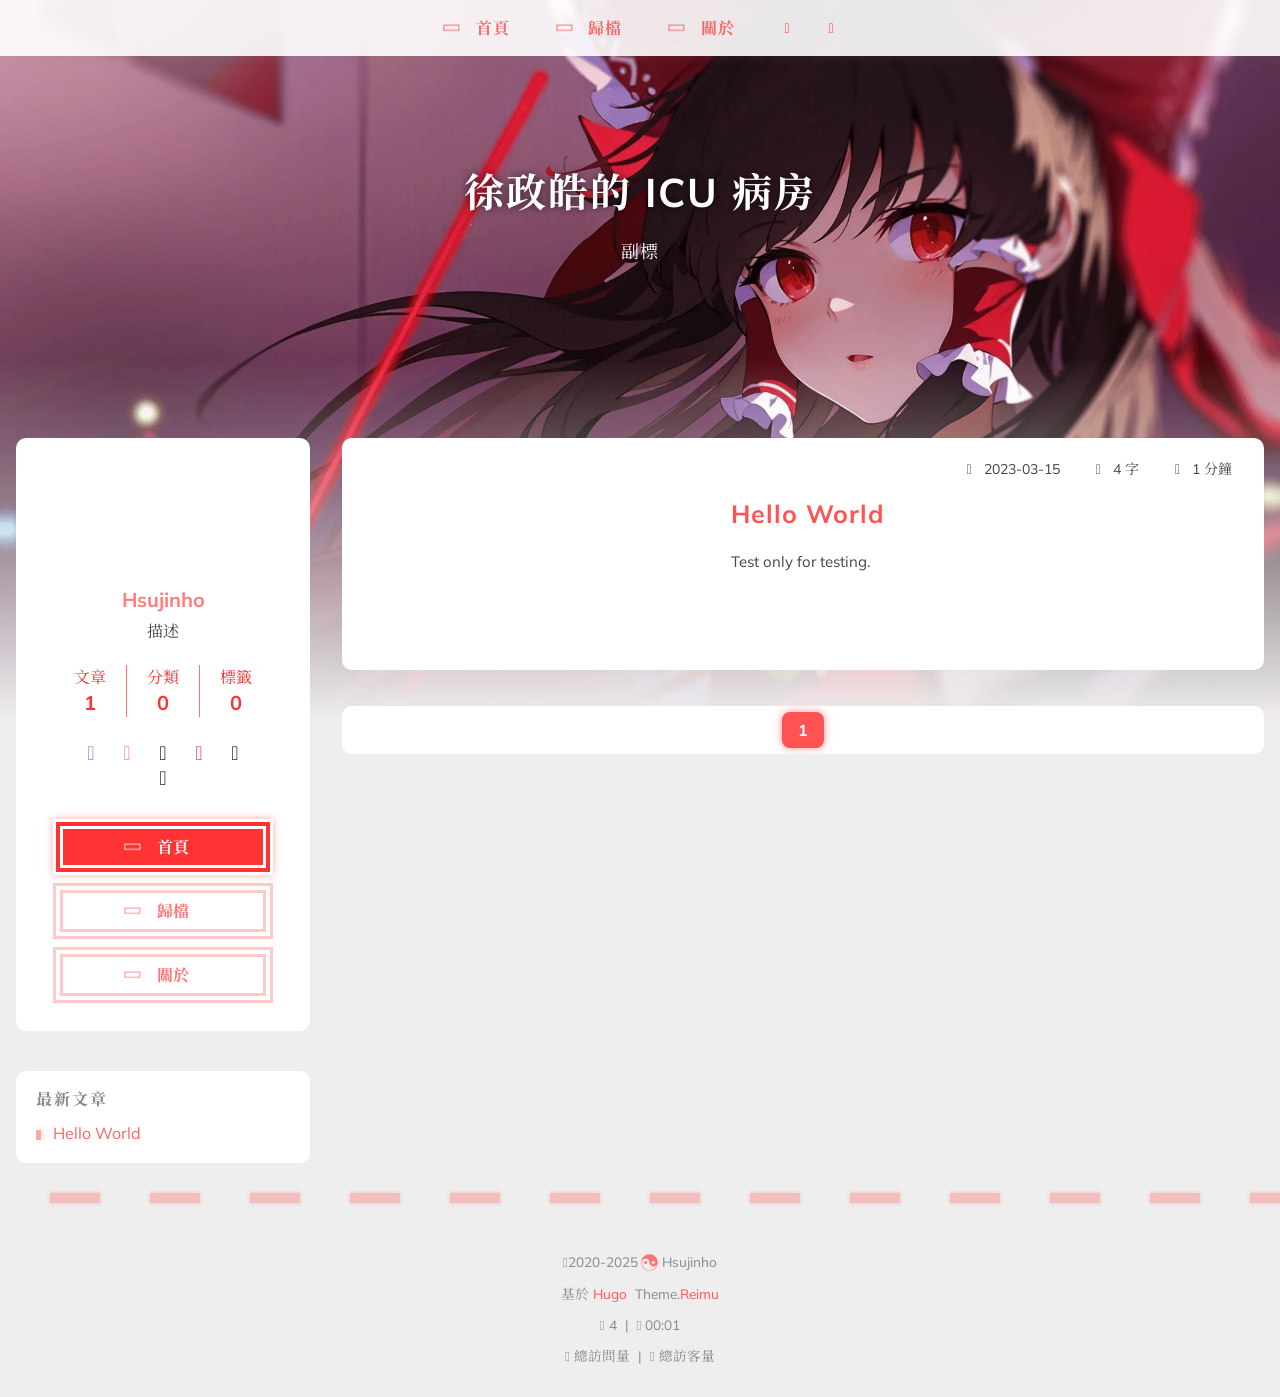
==== index.html @ 6db5531a "deploy: 557b8ad420cd9b9c4fbc83026f714bee343b1712" ====
<!doctype html><html lang=zh-tw data-theme-mode=auto><head><meta name=generator content="Hugo 0.152.2"><meta charset=utf-8><meta name=viewport content="width=device-width,initial-scale=1,shrink-to-fit=no"><title>徐政皓的 ICU 病房</title><meta name=description content="描述"><script>window.siteConfig=JSON.parse('{"anchor_icon":null,"base":"https://blog.hsujinho.icu/","clipboard":{"copyright":{"count":50,"enable":false,"license_type":"by-nc-sa"},"fail":{"en":"Copy failed (ﾟ⊿ﾟ)ﾂ","ja":"コピー失敗 (ﾟ⊿ﾟ)ﾂ","pt-br":"Falha ao copiar (ﾟ⊿ﾟ)ﾂ","zh-cn":"复制失败 (ﾟ⊿ﾟ)ﾂ","zh-tw":"複製失敗 (ﾟ⊿ﾟ)ﾂ"},"success":{"en":"Copy successfully (*^▽^*)","ja":"コピー成功 (*^▽^*)","pt-br":"Copiado com sucesso (*^▽^*)","zh-cn":"复制成功 (*^▽^*)","zh-tw":"複製成功 (*^▽^*)"}},"code_block":{"expand":true},"icon_font":"4552607_4k4bc36ef96","outdate":{"daysago":180,"enable":false,"message":{"en":"This article was last updated on {time}. Please note that the content may no longer be applicable.","ja":"この記事は最終更新日：{time}。記載内容が現在有効でない可能性がありますのでご注意ください。","pt-br":"Este artigo foi atualizado pela última vez em {time}. Observe que o conteúdo pode não ser mais aplicável.","zh-cn":"本文最后更新于 {time}，请注意文中内容可能已不适用。","zh-tw":"本文最後更新於 {time}，請注意文中內容可能已不適用。"}}}')</script><link rel=preconnect href=https://fonts.gstatic.com crossorigin><link rel=preload as=style href="https://fonts.googleapis.com/css?family=Mulish:400,400italic,700,700italic%7cNoto%20Serif%20SC:400,400italic,700,700italic%7c&amp;display=swap"><link rel=stylesheet href="https://fonts.googleapis.com/css?family=Mulish:400,400italic,700,700italic%7cNoto%20Serif%20SC:400,400italic,700,700italic%7c&amp;display=swap" media=print onload='this.media="all"'><link rel=preload href=//at.alicdn.com/t/c/font_4552607_4k4bc36ef96.woff2 as=font type=font/woff2 crossorigin=anonymous><link rel=stylesheet href=/css/loader.min.ac746e154f756f8220326eeb52a719f142ab038be5a8ddf30ea5ef15ef2356ea.css><meta property="og:type" content="website"><meta property="og:title" content="徐政皓的 ICU 病房"><meta property="og:description" content="描述"><meta property="og:url" content="https://blog.hsujinho.icu/"><meta property="og:site_name" content="徐政皓的 ICU 病房"><meta property="og:image" content="/"><meta property="article:author" content="Hsujinho"><meta property="article:published_time" content="2023-03-15T11:00:00-07:00"><meta property="article:modified_time" content="2023-03-15T11:00:00-07:00"><meta name=twitter:card content="summary"><meta name=twitter:image content="/"><link rel=alternate type=application/rss+xml href=https://blog.hsujinho.icu/index.xml title="徐政皓的 ICU 病房"><link rel="shortcut icon" href=/favicon.ico><link rel=stylesheet href=/css/main.min.5d90fe0d9d73ac40bbd5496d944d0d6547cbb0820647b761908d7e3bfb091c3f.css><link rel=preload as=style href=https://npm.webcache.cn/photoswipe@5.4.4/dist/photoswipe.css integrity=sha384-IfxC36XL/toUyJ939C73PcgMuRzAZuIzZxE38drsmO5p6jD7ei+Zx/1oA/0l8ysE crossorigin=anonymous onload='this.onload=null,this.rel="stylesheet"'><link rel=preload as=style href=https://npm.webcache.cn/katex@0.16.24/dist/katex.min.css integrity=sha384-tTgKLjMYmJr94v8qu2PE5MUGSMbyN2xiH266JUB3gpm8vnnJywd1dWSOEfrFz+YI crossorigin=anonymous onload='this.onload=null,this.rel="stylesheet"'><script src=https://npm.webcache.cn/pace-js@1.2.4/pace.min.js integrity=sha384-k6YtvFUEIuEFBdrLKJ3YAUbBki333tj1CSUisai5Cswsg9wcLNaPzsTHDswp4Az8 crossorigin=anonymous></script><link rel=stylesheet href=https://npm.webcache.cn/@reimujs/aos@0.1.2/dist/aos.css integrity=sha384-GMRP93c6Hkz9JVKGAuRR3nTS7M07RwPgTFenXiosjq2VbVgvdDNcz1g6Mkj8AONa crossorigin=anonymous></head><body><div id=loader><div class="loading-left-bg loading-bg"></div><div class="loading-right-bg loading-bg"></div><div class=spinner-box><div class="loading-taichi rotate"><svg width="150" height="150" viewBox="0 0 1024 1024" class="icon" shape-rendering="geometricPrecision"><path d="M303.5 432a80 80 0 01-12 160 80 80 0 0112-160z" fill="var(--red-1, #ff5252)"/><path d="M512 65a447 447 0 010 894V929a417 417 0 000-834 417 417 0 000 834v30a447 447 0 010-894zm0 30A417 417 0 01929 512 208.5 208.5.0 01720.5 720.5V592a80 80 0 000-160 80 80 0 000 160V720.5A208.5 208.5.0 01512 512 208.5 208.5.0 00303.5 303.5 208.5 208.5.0 0095 512 417 417 0 01512 95z" fill="var(--red-1, #ff5252)"/></svg></div><div class=loading-word>少女祈禱中...</div></div></div></div><script>var time=null,loaderEl=document.getElementById("loader"),startLoading=()=>{time=Date.now(),loaderEl.classList.remove("loading")},hideLoader=()=>{document.body.style.overflow="auto",loader.classList.add("loading")},endLoading=()=>{time?Date.now()-time>500?(time=null,hideLoader()):(setTimeout(endLoading,500-(Date.now()-time)),time=null):hideLoader()};window.addEventListener("DOMContentLoaded",endLoading),loaderEl.addEventListener("click",endLoading)</script><div id=copy-tooltip></div><div id=lang-tooltip>本文章沒有找到對應的語言版本</div><div id=heatmap-tooltip></div><div id=container><div id=wrap><div id=header-nav><nav id=main-nav aria-label="Primary navigation"><a class=main-nav-link-wrap href=/><div class='main-nav-icon icon rotate'>&#xe62b;</div><span class=main-nav-link>首頁</span>
</a><a class=main-nav-link-wrap href=/archives><div class='main-nav-icon icon rotate'>&#xe62b;</div><span class=main-nav-link>歸檔</span>
</a><a class=main-nav-link-wrap href=/about><div class='main-nav-icon icon rotate'>&#xe62b;</div><span class=main-nav-link>關於</span>
</a><a id=main-nav-toggle class=nav-icon aria-label="Toggle navigation" role=button></a></nav><nav id=sub-nav aria-label="Secondary navigation"><a id=nav-rss-link class=nav-icon href=/index.xml title="RSS 訂閱" aria-label="RSS 訂閱" target=_blank></a></nav></div><header id=header aria-label="Site header"><picture></picture><img fetchpriority=high src=/images/banner.webp alt="徐政皓的 ICU 病房"><div id=header-outer><div id=header-title><span id=logo><h1 data-aos=slide-up>徐政皓的 ICU 病房</h1></span><h2 id=subtitle-wrap data-aos=slide-down><span id=subtitle>副標</span></h2></div></div></header><div id=content aria-label="Page content" class=sidebar-left><aside id=sidebar aria-label=Sidebar><div class=sidebar-wrapper-container><div class=sidebar-wrapper><div class=sidebar-wrap data-aos=fade-up><div class=sidebar-author><img data-src=/avatar/avatar.webp data-sizes=auto alt=Hsujinho class=lazyload><div class=sidebar-author-name>Hsujinho</div><div class=sidebar-description>描述</div></div><div class=sidebar-state><div class=sidebar-state-article><div>文章</div><div class=sidebar-state-number>1</div></div><a class=sidebar-state-category href=/categories/ aria-label=sidebar-state-category-link><div>分類</div><div class=sidebar-state-number>0</div></a><a class=sidebar-state-tag href=/tags/ aria-label=sidebar-state-tag-link><div>標籤</div><div class=sidebar-state-number>0</div></a></div><div class=sidebar-social><div class="icon-discord sidebar-social-icon"><a href=https://discordapp.com/users/Se1kou itemprop=url target=_blank aria-label=discord rel="noopener nofollow noreferrer"></a></div><div class="icon-email sidebar-social-icon"><a href=mailto:hsujinho@gmail.com itemprop=url target=_blank aria-label=email rel="noopener nofollow noreferrer"></a></div><div class="icon-github sidebar-social-icon"><a href=https://github.com/hsujinho itemprop=url target=_blank aria-label=github rel="noopener nofollow noreferrer"></a></div><div class="icon-instagram sidebar-social-icon"><a href=https://www.instagram.com/jinhohsu itemprop=url target=_blank aria-label=instagram rel="noopener nofollow noreferrer"></a></div><div class="icon-steam sidebar-social-icon"><a href=https://steamcommunity.com/profiles/76561198171994577/ itemprop=url target=_blank aria-label=steam rel="noopener nofollow noreferrer"></a></div><div class="icon-twitter sidebar-social-icon"><a href=https://x.com/se1kou_TW itemprop=url target=_blank aria-label=twitter rel="noopener nofollow noreferrer"></a></div></div><div class=sidebar-menu><div class=sidebar-menu-link-wrap><a class=sidebar-menu-link-dummy href=/ aria-label=首頁></a><div class='sidebar-menu-icon icon rotate'>&#xe62b;</div><div class=sidebar-menu-link>首頁</div></div><div class=sidebar-menu-link-wrap><a class=sidebar-menu-link-dummy href=/archives aria-label=歸檔></a><div class='sidebar-menu-icon icon rotate'>&#xe62b;</div><div class=sidebar-menu-link>歸檔</div></div><div class=sidebar-menu-link-wrap><a class=sidebar-menu-link-dummy href=/about aria-label=關於></a><div class='sidebar-menu-icon icon rotate'>&#xe62b;</div><div class=sidebar-menu-link>關於</div></div></div></div></div><div class=sidebar-widget><div class=widget-wrapper><div class=widget-wrap data-aos=fade-up><h3 class=widget-title>最新文章</h3><div class=widget><ul><li><a href=/post/hello/ title="Hello World">Hello World</a></li></ul></div></div></div></div></div></aside><section id=main aria-label="Main content"><div class=post-wrapper><div class="post-wrap left" data-aos=fade-up><a class=post-link href=/post/hello/ aria-label="Hello World" title="Hello World"></a><div class="post-cover left"><img data-src=https://d-sketon.top/img/_backwebp/bg1.webp data-sizes=auto alt="Hello World" class=lazyload></div><div class=post-info><div class=post-meta><span><span class=icon-calendar></span>2023-03-15</span><span><span class=icon-pencil></span>4 字</span>
<span><span class=icon-clock></span>1 分鐘</span></div><h2 class=post-title>Hello World</h2><article class=post-article>Test only for testing.</article></div></div></div><nav id=page-nav aria-label="Pagination navigation" data-aos=fade-up><span class="page-number current">1</span></nav></section></div><footer id=footer aria-label="Site footer"><div style=width:100%;overflow:hidden><div class=footer-line></div></div><div id=footer-info><div><span class=icon-copyright></span>2020-2025<span class="footer-info-sep rotate"></span>
Hsujinho</div><div>基於&nbsp;<a href=https://gohugo.io/ target=_blank rel="noopener nofollow noreferrer">Hugo</a>&nbsp; Theme.<a href=https://github.com/D-Sketon/hugo-theme-reimu target=_blank rel="noopener nofollow noreferrer">Reimu</a></div><div><span class=icon-brush>&nbsp;4</span>
&nbsp;|&nbsp;
<span class=icon-coffee>&nbsp;00:01</span></div><div><span class=icon-eye></span>
<span id=busuanzi_container_site_pv>總訪問量&nbsp;<span id=busuanzi_value_site_pv></span></span>
&nbsp;|&nbsp;
<span class=icon-user></span>
<span id=busuanzi_container_site_uv>總訪客量&nbsp;<span id=busuanzi_value_site_uv></span></span></div></div></footer><div class=sidebar-top><div class="sidebar-top-taichi rotate"></div><div class=arrow-up></div></div><div id=mask class=hide></div></div><nav id=mobile-nav aria-label="Mobile navigation"><div class=sidebar-wrap><div class=sidebar-author><img data-src=/avatar/avatar.webp data-sizes=auto alt=Hsujinho class=lazyload><div class=sidebar-author-name>Hsujinho</div><div class=sidebar-description>描述</div></div><div class=sidebar-state><div class=sidebar-state-article><div>文章</div><div class=sidebar-state-number>1</div></div><a class=sidebar-state-category href=/categories/ aria-label=sidebar-state-category-link><div>分類</div><div class=sidebar-state-number>0</div></a><a class=sidebar-state-tag href=/tags/ aria-label=sidebar-state-tag-link><div>標籤</div><div class=sidebar-state-number>0</div></a></div><div class=sidebar-social><div class="icon-discord sidebar-social-icon"><a href=https://discordapp.com/users/Se1kou itemprop=url target=_blank aria-label=discord rel="noopener nofollow noreferrer"></a></div><div class="icon-email sidebar-social-icon"><a href=mailto:hsujinho@gmail.com itemprop=url target=_blank aria-label=email rel="noopener nofollow noreferrer"></a></div><div class="icon-github sidebar-social-icon"><a href=https://github.com/hsujinho itemprop=url target=_blank aria-label=github rel="noopener nofollow noreferrer"></a></div><div class="icon-instagram sidebar-social-icon"><a href=https://www.instagram.com/jinhohsu itemprop=url target=_blank aria-label=instagram rel="noopener nofollow noreferrer"></a></div><div class="icon-steam sidebar-social-icon"><a href=https://steamcommunity.com/profiles/76561198171994577/ itemprop=url target=_blank aria-label=steam rel="noopener nofollow noreferrer"></a></div><div class="icon-twitter sidebar-social-icon"><a href=https://x.com/se1kou_TW itemprop=url target=_blank aria-label=twitter rel="noopener nofollow noreferrer"></a></div></div><div class=sidebar-menu><div class=sidebar-menu-link-wrap><a class=sidebar-menu-link-dummy href=/ aria-label=首頁></a><div class='sidebar-menu-icon icon rotate'>&#xe62b;</div><div class=sidebar-menu-link>首頁</div></div><div class=sidebar-menu-link-wrap><a class=sidebar-menu-link-dummy href=/archives aria-label=歸檔></a><div class='sidebar-menu-icon icon rotate'>&#xe62b;</div><div class=sidebar-menu-link>歸檔</div></div><div class=sidebar-menu-link-wrap><a class=sidebar-menu-link-dummy href=/about aria-label=關於></a><div class='sidebar-menu-icon icon rotate'>&#xe62b;</div><div class=sidebar-menu-link>關於</div></div></div></div></nav></div><script src=https://npm.webcache.cn/lazysizes@5.3.2/lazysizes.min.js integrity=sha384-3gT/vsepWkfz/ff7PpWNUeMzeWoH3cDhm/A8jM7ouoAK0/fP/9bcHHR5kHq2nf+e crossorigin=anonymous></script><script src=https://npm.webcache.cn/clipboard@2.0.11/dist/clipboard.min.js integrity=sha384-J08i8An/QeARD9ExYpvphB8BsyOj3Gh2TSh1aLINKO3L0cMSH2dN3E22zFoXEi0Q crossorigin=anonymous></script><script src=/js/main.js integrity crossorigin=anonymous></script><script src=/js/aos.js integrity crossorigin=anonymous></script><script>var aosInit=()=>{AOS.init({duration:1e3,easing:"ease",once:!0,offset:50})};document.readyState==="loading"?document.addEventListener("DOMContentLoaded",aosInit):aosInit()</script><script src=/js/pjax_main.js integrity crossorigin=anonymous data-pjax></script><script src=https://npm.webcache.cn/mouse-firework@0.1.1/dist/index.umd.js integrity=sha384-8LyaidD9GPxQQgLJO/WRw/O2h3BoNq/ApI/ecpvM6RsrCz2qP2ppBXUKihP4V/2d crossorigin=anonymous></script><script>if((!!1||!window.matchMedia("(max-width: 768px)").matches)&&window.firework){const e=JSON.parse('{"excludeelements":["a","button"],"particles":[{"colors":["var(--red-1)","var(--red-2)","var(--red-3)","var(--red-4)"],"duration":[1200,1800],"easing":"easeOutExpo","move":["emit"],"number":20,"shape":"circle","shapeOptions":{"alpha":[0.3,0.5],"radius":[16,32]}},{"colors":["var(--red-0)"],"duration":[1200,1800],"easing":"easeOutExpo","move":["diffuse"],"number":1,"shape":"circle","shapeOptions":{"alpha":[0.2,0.5],"lineWidth":6,"radius":20}}]}');e.excludeElements=e.excludeelements,delete e.excludeelements,window.firework(e)}</script><div id=lazy-script><div><script data-pjax>window.REIMU_POST={author:"Hsujinho",title:"徐政皓的 ICU 病房",url:"https://blog.hsujinho.icu/",description:"",cover:"https://blog.hsujinho.icu/images/banner.webp"}</script></div></div><script src=https://npm.webcache.cn/busuanzi@2.3.0/bsz.pure.mini.js asyncintegrity=sha384-0M75wtSkhjIInv4coYlaJU83+OypaRCIq2SukQVQX04eGTCBXJDuWAbJet56id+S crossorigin=anonymous></script><script>"serviceWorker"in navigator&&navigator.serviceWorker.getRegistrations().then(e=>{for(let t of e)t.unregister()})</script><script>const reimuCopyright=String.raw`
   ______     ______     __     __    __     __  __    
  /\  == \   /\  ___\   /\ \   /\ "-./  \   /\ \/\ \   
  \ \  __<   \ \  __\   \ \ \  \ \ \-./\ \  \ \ \_\ \  
   \ \_\ \_\  \ \_____\  \ \_\  \ \_\ \ \_\  \ \_____\ 
    \/_/ /_/   \/_____/   \/_/   \/_/  \/_/   \/_____/ 
                                                    
  `;console.log(String.raw`%c ${reimuCopyright}`,"color: #ff5252;"),console.log("%c Theme.Reimu %c https://github.com/D-Sketon/hugo-theme-reimu ","color: white; background: #ff5252; padding:5px 0;","padding:4px;border:1px solid #ff5252;")</script></body></html>
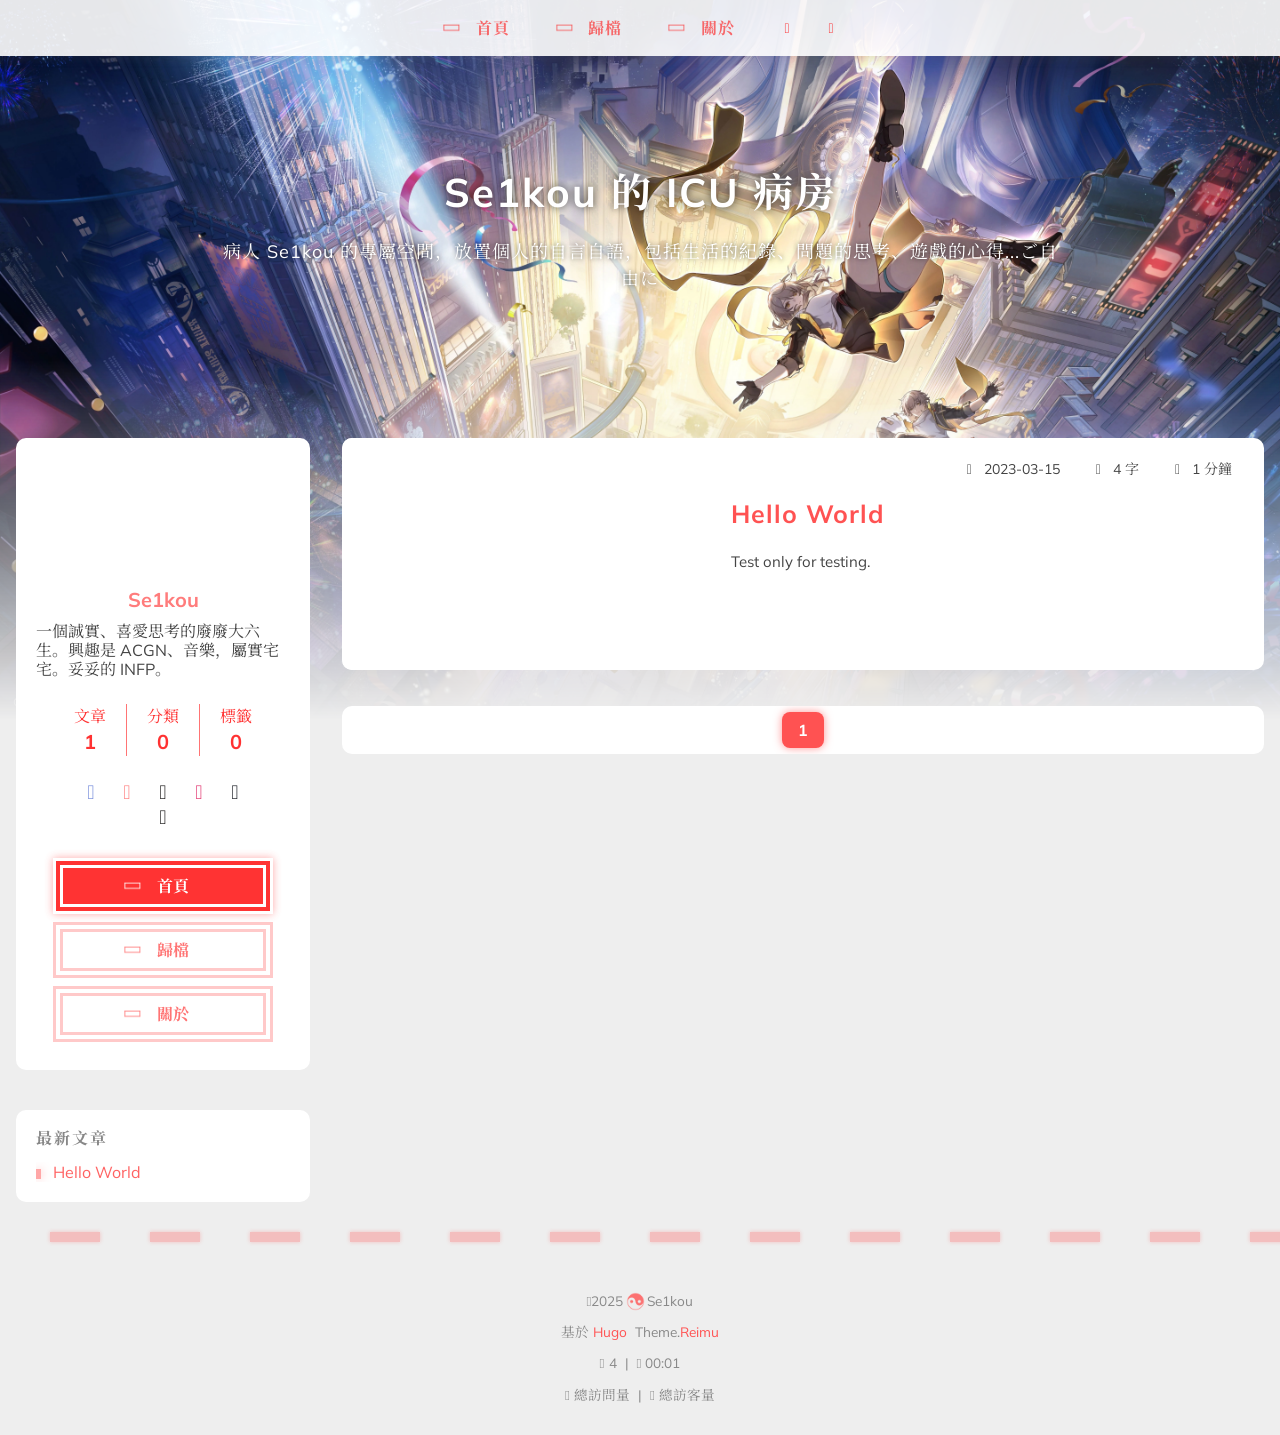
==== commit fa2d3b25: "deploy: da7d50a8592c658120771e73066c8d2ed1512964" ====
--- a/index.html
+++ b/index.html
@@ -1,19 +1,19 @@
-<!doctype html><html lang=zh-tw data-theme-mode=auto><head><meta name=generator content="Hugo 0.152.2"><meta charset=utf-8><meta name=viewport content="width=device-width,initial-scale=1,shrink-to-fit=no"><title>徐政皓的 ICU 病房</title><meta name=description content="描述"><script>window.siteConfig=JSON.parse('{"anchor_icon":null,"base":"https://blog.hsujinho.icu/","clipboard":{"copyright":{"count":50,"enable":false,"license_type":"by-nc-sa"},"fail":{"en":"Copy failed (ﾟ⊿ﾟ)ﾂ","ja":"コピー失敗 (ﾟ⊿ﾟ)ﾂ","pt-br":"Falha ao copiar (ﾟ⊿ﾟ)ﾂ","zh-cn":"复制失败 (ﾟ⊿ﾟ)ﾂ","zh-tw":"複製失敗 (ﾟ⊿ﾟ)ﾂ"},"success":{"en":"Copy successfully (*^▽^*)","ja":"コピー成功 (*^▽^*)","pt-br":"Copiado com sucesso (*^▽^*)","zh-cn":"复制成功 (*^▽^*)","zh-tw":"複製成功 (*^▽^*)"}},"code_block":{"expand":true},"icon_font":"4552607_4k4bc36ef96","outdate":{"daysago":180,"enable":false,"message":{"en":"This article was last updated on {time}. Please note that the content may no longer be applicable.","ja":"この記事は最終更新日：{time}。記載内容が現在有効でない可能性がありますのでご注意ください。","pt-br":"Este artigo foi atualizado pela última vez em {time}. Observe que o conteúdo pode não ser mais aplicável.","zh-cn":"本文最后更新于 {time}，请注意文中内容可能已不适用。","zh-tw":"本文最後更新於 {time}，請注意文中內容可能已不適用。"}}}')</script><link rel=preconnect href=https://fonts.gstatic.com crossorigin><link rel=preload as=style href="https://fonts.googleapis.com/css?family=Mulish:400,400italic,700,700italic%7cNoto%20Serif%20SC:400,400italic,700,700italic%7c&amp;display=swap"><link rel=stylesheet href="https://fonts.googleapis.com/css?family=Mulish:400,400italic,700,700italic%7cNoto%20Serif%20SC:400,400italic,700,700italic%7c&amp;display=swap" media=print onload='this.media="all"'><link rel=preload href=//at.alicdn.com/t/c/font_4552607_4k4bc36ef96.woff2 as=font type=font/woff2 crossorigin=anonymous><link rel=stylesheet href=/css/loader.min.ac746e154f756f8220326eeb52a719f142ab038be5a8ddf30ea5ef15ef2356ea.css><meta property="og:type" content="website"><meta property="og:title" content="徐政皓的 ICU 病房"><meta property="og:description" content="描述"><meta property="og:url" content="https://blog.hsujinho.icu/"><meta property="og:site_name" content="徐政皓的 ICU 病房"><meta property="og:image" content="/"><meta property="article:author" content="Hsujinho"><meta property="article:published_time" content="2023-03-15T11:00:00-07:00"><meta property="article:modified_time" content="2023-03-15T11:00:00-07:00"><meta name=twitter:card content="summary"><meta name=twitter:image content="/"><link rel=alternate type=application/rss+xml href=https://blog.hsujinho.icu/index.xml title="徐政皓的 ICU 病房"><link rel="shortcut icon" href=/favicon.ico><link rel=stylesheet href=/css/main.min.5d90fe0d9d73ac40bbd5496d944d0d6547cbb0820647b761908d7e3bfb091c3f.css><link rel=preload as=style href=https://npm.webcache.cn/photoswipe@5.4.4/dist/photoswipe.css integrity=sha384-IfxC36XL/toUyJ939C73PcgMuRzAZuIzZxE38drsmO5p6jD7ei+Zx/1oA/0l8ysE crossorigin=anonymous onload='this.onload=null,this.rel="stylesheet"'><link rel=preload as=style href=https://npm.webcache.cn/katex@0.16.24/dist/katex.min.css integrity=sha384-tTgKLjMYmJr94v8qu2PE5MUGSMbyN2xiH266JUB3gpm8vnnJywd1dWSOEfrFz+YI crossorigin=anonymous onload='this.onload=null,this.rel="stylesheet"'><script src=https://npm.webcache.cn/pace-js@1.2.4/pace.min.js integrity=sha384-k6YtvFUEIuEFBdrLKJ3YAUbBki333tj1CSUisai5Cswsg9wcLNaPzsTHDswp4Az8 crossorigin=anonymous></script><link rel=stylesheet href=https://npm.webcache.cn/@reimujs/aos@0.1.2/dist/aos.css integrity=sha384-GMRP93c6Hkz9JVKGAuRR3nTS7M07RwPgTFenXiosjq2VbVgvdDNcz1g6Mkj8AONa crossorigin=anonymous></head><body><div id=loader><div class="loading-left-bg loading-bg"></div><div class="loading-right-bg loading-bg"></div><div class=spinner-box><div class="loading-taichi rotate"><svg width="150" height="150" viewBox="0 0 1024 1024" class="icon" shape-rendering="geometricPrecision"><path d="M303.5 432a80 80 0 01-12 160 80 80 0 0112-160z" fill="var(--red-1, #ff5252)"/><path d="M512 65a447 447 0 010 894V929a417 417 0 000-834 417 417 0 000 834v30a447 447 0 010-894zm0 30A417 417 0 01929 512 208.5 208.5.0 01720.5 720.5V592a80 80 0 000-160 80 80 0 000 160V720.5A208.5 208.5.0 01512 512 208.5 208.5.0 00303.5 303.5 208.5 208.5.0 0095 512 417 417 0 01512 95z" fill="var(--red-1, #ff5252)"/></svg></div><div class=loading-word>少女祈禱中...</div></div></div></div><script>var time=null,loaderEl=document.getElementById("loader"),startLoading=()=>{time=Date.now(),loaderEl.classList.remove("loading")},hideLoader=()=>{document.body.style.overflow="auto",loader.classList.add("loading")},endLoading=()=>{time?Date.now()-time>500?(time=null,hideLoader()):(setTimeout(endLoading,500-(Date.now()-time)),time=null):hideLoader()};window.addEventListener("DOMContentLoaded",endLoading),loaderEl.addEventListener("click",endLoading)</script><div id=copy-tooltip></div><div id=lang-tooltip>本文章沒有找到對應的語言版本</div><div id=heatmap-tooltip></div><div id=container><div id=wrap><div id=header-nav><nav id=main-nav aria-label="Primary navigation"><a class=main-nav-link-wrap href=/><div class='main-nav-icon icon rotate'>&#xe62b;</div><span class=main-nav-link>首頁</span>
+<!doctype html><html lang=zh-tw data-theme-mode=auto><head><meta name=generator content="Hugo 0.152.2"><meta charset=utf-8><meta name=viewport content="width=device-width,initial-scale=1,shrink-to-fit=no"><title>Se1kou 的 ICU 病房</title><meta name=description content="一個誠實、喜愛思考的廢廢大六生。興趣是 ACGN、音樂，屬實宅宅。妥妥的 INFP。"><script src="https://www.googletagmanager.com/gtag/js?id=G-ZCJ9R6HEW3"></script><script data-pjax>window.dataLayer=window.dataLayer||[];function gtag(){dataLayer.push(arguments)}gtag("js",new Date),gtag("config","G-ZCJ9R6HEW3")</script><script>window.siteConfig=JSON.parse('{"anchor_icon":null,"base":"https://blog.hsujinho.icu/","clipboard":{"copyright":{"count":50,"enable":false,"license_type":"by-nc-sa"},"fail":{"en":"Copy failed (ﾟ⊿ﾟ)ﾂ","ja":"コピー失敗 (ﾟ⊿ﾟ)ﾂ","pt-br":"Falha ao copiar (ﾟ⊿ﾟ)ﾂ","zh-cn":"复制失败 (ﾟ⊿ﾟ)ﾂ","zh-tw":"複製失敗 (ﾟ⊿ﾟ)ﾂ"},"success":{"en":"Copy successfully (*^▽^*)","ja":"コピー成功 (*^▽^*)","pt-br":"Copiado com sucesso (*^▽^*)","zh-cn":"复制成功 (*^▽^*)","zh-tw":"複製成功 (*^▽^*)"}},"code_block":{"expand":true},"icon_font":"4552607_4k4bc36ef96","outdate":{"daysago":180,"enable":false,"message":{"en":"This article was last updated on {time}. Please note that the content may no longer be applicable.","ja":"この記事は最終更新日：{time}。記載内容が現在有効でない可能性がありますのでご注意ください。","pt-br":"Este artigo foi atualizado pela última vez em {time}. Observe que o conteúdo pode não ser mais aplicável.","zh-cn":"本文最后更新于 {time}，请注意文中内容可能已不适用。","zh-tw":"本文最後更新於 {time}，請注意文中內容可能已不適用。"}}}')</script><link rel=preconnect href=https://fonts.gstatic.com crossorigin><link rel=preload as=style href="https://fonts.googleapis.com/css?family=Mulish:400,400italic,700,700italic%7cNoto%20Serif%20SC:400,400italic,700,700italic%7c&amp;display=swap"><link rel=stylesheet href="https://fonts.googleapis.com/css?family=Mulish:400,400italic,700,700italic%7cNoto%20Serif%20SC:400,400italic,700,700italic%7c&amp;display=swap" media=print onload='this.media="all"'><link rel=preload href=//at.alicdn.com/t/c/font_4552607_4k4bc36ef96.woff2 as=font type=font/woff2 crossorigin=anonymous><link rel=stylesheet href=/css/loader.min.ac746e154f756f8220326eeb52a719f142ab038be5a8ddf30ea5ef15ef2356ea.css><meta property="og:type" content="website"><meta property="og:title" content="Se1kou 的 ICU 病房"><meta property="og:description" content="一個誠實、喜愛思考的廢廢大六生。興趣是 ACGN、音樂，屬實宅宅。妥妥的 INFP。"><meta property="og:url" content="https://blog.hsujinho.icu/"><meta property="og:site_name" content="Se1kou 的 ICU 病房"><meta property="og:image" content="/"><meta property="article:author" content="Se1kou"><meta property="article:published_time" content="2023-03-15T11:00:00-07:00"><meta property="article:modified_time" content="2023-03-15T11:00:00-07:00"><meta name=twitter:card content="summary"><meta name=twitter:image content="/"><link rel=alternate type=application/rss+xml href=https://blog.hsujinho.icu/index.xml title="Se1kou 的 ICU 病房"><link rel="shortcut icon" href=/favicon.ico><link rel=stylesheet href=/css/main.min.d3f22463b7547deaacf1dc7a042e68e449942367ac541a56f282b95a1ad4e5f5.css><link rel=preload as=style href=https://npm.webcache.cn/photoswipe@5.4.4/dist/photoswipe.css integrity=sha384-IfxC36XL/toUyJ939C73PcgMuRzAZuIzZxE38drsmO5p6jD7ei+Zx/1oA/0l8ysE crossorigin=anonymous onload='this.onload=null,this.rel="stylesheet"'><link rel=preload as=style href=https://npm.webcache.cn/katex@0.16.24/dist/katex.min.css integrity=sha384-tTgKLjMYmJr94v8qu2PE5MUGSMbyN2xiH266JUB3gpm8vnnJywd1dWSOEfrFz+YI crossorigin=anonymous onload='this.onload=null,this.rel="stylesheet"'><script src=https://npm.webcache.cn/pace-js@1.2.4/pace.min.js integrity=sha384-k6YtvFUEIuEFBdrLKJ3YAUbBki333tj1CSUisai5Cswsg9wcLNaPzsTHDswp4Az8 crossorigin=anonymous></script><link rel=stylesheet href=https://npm.webcache.cn/@reimujs/aos@0.1.2/dist/aos.css integrity=sha384-GMRP93c6Hkz9JVKGAuRR3nTS7M07RwPgTFenXiosjq2VbVgvdDNcz1g6Mkj8AONa crossorigin=anonymous><link rel=stylesheet href=https://npm.webcache.cn/aplayer@1.10.1/dist/APlayer.min.css integrity=sha384-tLMkTWh2pfXNWGFlUS0w1TFtRG5xZ9lPWFOooj+vDDLIL+xBGQU/voDBY5XE2lVh crossorigin=anonymous></head><body><div id=loader><div class="loading-left-bg loading-bg"></div><div class="loading-right-bg loading-bg"></div><div class=spinner-box><div class="loading-taichi rotate"><svg width="150" height="150" viewBox="0 0 1024 1024" class="icon" shape-rendering="geometricPrecision"><path d="M303.5 432a80 80 0 01-12 160 80 80 0 0112-160z" fill="var(--red-1, #ff5252)"/><path d="M512 65a447 447 0 010 894V929a417 417 0 000-834 417 417 0 000 834v30a447 447 0 010-894zm0 30A417 417 0 01929 512 208.5 208.5.0 01720.5 720.5V592a80 80 0 000-160 80 80 0 000 160V720.5A208.5 208.5.0 01512 512 208.5 208.5.0 00303.5 303.5 208.5 208.5.0 0095 512 417 417 0 01512 95z" fill="var(--red-1, #ff5252)"/></svg></div><div class=loading-word>少女祈禱中...</div></div></div></div><script>var time=null,loaderEl=document.getElementById("loader"),startLoading=()=>{time=Date.now(),loaderEl.classList.remove("loading")},hideLoader=()=>{document.body.style.overflow="auto",loader.classList.add("loading")},endLoading=()=>{time?Date.now()-time>500?(time=null,hideLoader()):(setTimeout(endLoading,500-(Date.now()-time)),time=null):hideLoader()};window.addEventListener("DOMContentLoaded",endLoading),loaderEl.addEventListener("click",endLoading)</script><div id=copy-tooltip></div><div id=lang-tooltip>本文章沒有找到對應的語言版本</div><div id=heatmap-tooltip></div><div id=container><div id=wrap><div id=header-nav><nav id=main-nav aria-label="Primary navigation"><a class=main-nav-link-wrap href=/><div class='main-nav-icon icon rotate'>&#xe62b;</div><span class=main-nav-link>首頁</span>
 </a><a class=main-nav-link-wrap href=/archives><div class='main-nav-icon icon rotate'>&#xe62b;</div><span class=main-nav-link>歸檔</span>
 </a><a class=main-nav-link-wrap href=/about><div class='main-nav-icon icon rotate'>&#xe62b;</div><span class=main-nav-link>關於</span>
-</a><a id=main-nav-toggle class=nav-icon aria-label="Toggle navigation" role=button></a></nav><nav id=sub-nav aria-label="Secondary navigation"><a id=nav-rss-link class=nav-icon href=/index.xml title="RSS 訂閱" aria-label="RSS 訂閱" target=_blank></a></nav></div><header id=header aria-label="Site header"><picture></picture><img fetchpriority=high src=/images/banner.webp alt="徐政皓的 ICU 病房"><div id=header-outer><div id=header-title><span id=logo><h1 data-aos=slide-up>徐政皓的 ICU 病房</h1></span><h2 id=subtitle-wrap data-aos=slide-down><span id=subtitle>副標</span></h2></div></div></header><div id=content aria-label="Page content" class=sidebar-left><aside id=sidebar aria-label=Sidebar><div class=sidebar-wrapper-container><div class=sidebar-wrapper><div class=sidebar-wrap data-aos=fade-up><div class=sidebar-author><img data-src=/avatar/avatar.webp data-sizes=auto alt=Hsujinho class=lazyload><div class=sidebar-author-name>Hsujinho</div><div class=sidebar-description>描述</div></div><div class=sidebar-state><div class=sidebar-state-article><div>文章</div><div class=sidebar-state-number>1</div></div><a class=sidebar-state-category href=/categories/ aria-label=sidebar-state-category-link><div>分類</div><div class=sidebar-state-number>0</div></a><a class=sidebar-state-tag href=/tags/ aria-label=sidebar-state-tag-link><div>標籤</div><div class=sidebar-state-number>0</div></a></div><div class=sidebar-social><div class="icon-discord sidebar-social-icon"><a href=https://discordapp.com/users/Se1kou itemprop=url target=_blank aria-label=discord rel="noopener nofollow noreferrer"></a></div><div class="icon-email sidebar-social-icon"><a href=mailto:hsujinho@gmail.com itemprop=url target=_blank aria-label=email rel="noopener nofollow noreferrer"></a></div><div class="icon-github sidebar-social-icon"><a href=https://github.com/hsujinho itemprop=url target=_blank aria-label=github rel="noopener nofollow noreferrer"></a></div><div class="icon-instagram sidebar-social-icon"><a href=https://www.instagram.com/jinhohsu itemprop=url target=_blank aria-label=instagram rel="noopener nofollow noreferrer"></a></div><div class="icon-steam sidebar-social-icon"><a href=https://steamcommunity.com/profiles/76561198171994577/ itemprop=url target=_blank aria-label=steam rel="noopener nofollow noreferrer"></a></div><div class="icon-twitter sidebar-social-icon"><a href=https://x.com/se1kou_TW itemprop=url target=_blank aria-label=twitter rel="noopener nofollow noreferrer"></a></div></div><div class=sidebar-menu><div class=sidebar-menu-link-wrap><a class=sidebar-menu-link-dummy href=/ aria-label=首頁></a><div class='sidebar-menu-icon icon rotate'>&#xe62b;</div><div class=sidebar-menu-link>首頁</div></div><div class=sidebar-menu-link-wrap><a class=sidebar-menu-link-dummy href=/archives aria-label=歸檔></a><div class='sidebar-menu-icon icon rotate'>&#xe62b;</div><div class=sidebar-menu-link>歸檔</div></div><div class=sidebar-menu-link-wrap><a class=sidebar-menu-link-dummy href=/about aria-label=關於></a><div class='sidebar-menu-icon icon rotate'>&#xe62b;</div><div class=sidebar-menu-link>關於</div></div></div></div></div><div class=sidebar-widget><div class=widget-wrapper><div class=widget-wrap data-aos=fade-up><h3 class=widget-title>最新文章</h3><div class=widget><ul><li><a href=/post/hello/ title="Hello World">Hello World</a></li></ul></div></div></div></div></div></aside><section id=main aria-label="Main content"><div class=post-wrapper><div class="post-wrap left" data-aos=fade-up><a class=post-link href=/post/hello/ aria-label="Hello World" title="Hello World"></a><div class="post-cover left"><img data-src=https://d-sketon.top/img/_backwebp/bg1.webp data-sizes=auto alt="Hello World" class=lazyload></div><div class=post-info><div class=post-meta><span><span class=icon-calendar></span>2023-03-15</span><span><span class=icon-pencil></span>4 字</span>
-<span><span class=icon-clock></span>1 分鐘</span></div><h2 class=post-title>Hello World</h2><article class=post-article>Test only for testing.</article></div></div></div><nav id=page-nav aria-label="Pagination navigation" data-aos=fade-up><span class="page-number current">1</span></nav></section></div><footer id=footer aria-label="Site footer"><div style=width:100%;overflow:hidden><div class=footer-line></div></div><div id=footer-info><div><span class=icon-copyright></span>2020-2025<span class="footer-info-sep rotate"></span>
-Hsujinho</div><div>基於&nbsp;<a href=https://gohugo.io/ target=_blank rel="noopener nofollow noreferrer">Hugo</a>&nbsp; Theme.<a href=https://github.com/D-Sketon/hugo-theme-reimu target=_blank rel="noopener nofollow noreferrer">Reimu</a></div><div><span class=icon-brush>&nbsp;4</span>
+</a><a id=main-nav-toggle class=nav-icon aria-label="Toggle navigation" role=button></a></nav><nav id=sub-nav aria-label="Secondary navigation"><a id=nav-rss-link class=nav-icon href=/index.xml title="RSS 訂閱" aria-label="RSS 訂閱" target=_blank></a></nav></div><header id=header aria-label="Site header"><picture></picture><img fetchpriority=high src=/images/pinoconi_topic.webp alt="Se1kou 的 ICU 病房"><div id=header-outer><div id=header-title><span id=logo><h1 data-aos=slide-up>Se1kou 的 ICU 病房</h1></span><h2 id=subtitle-wrap data-aos=slide-down><span id=subtitle>病人 Se1kou 的專屬空間，放置個人的自言自語，包括生活的紀錄、問題的思考、遊戲的心得...ご自由に</span></h2></div></div></header><div id=content aria-label="Page content" class=sidebar-left><aside id=sidebar aria-label=Sidebar><div class=sidebar-wrapper-container><div class=sidebar-wrapper><div class=sidebar-wrap data-aos=fade-up><div class=sidebar-author><img data-src=/avatar/stelle_01.webp data-sizes=auto alt=Se1kou class=lazyload><div class=sidebar-author-name>Se1kou</div><div class=sidebar-description>一個誠實、喜愛思考的廢廢大六生。興趣是 ACGN、音樂，屬實宅宅。妥妥的 INFP。</div></div><div class=sidebar-state><div class=sidebar-state-article><div>文章</div><div class=sidebar-state-number>1</div></div><a class=sidebar-state-category href=/categories/ aria-label=sidebar-state-category-link><div>分類</div><div class=sidebar-state-number>0</div></a><a class=sidebar-state-tag href=/tags/ aria-label=sidebar-state-tag-link><div>標籤</div><div class=sidebar-state-number>0</div></a></div><div class=sidebar-social><div class="icon-discord sidebar-social-icon"><a href=https://discordapp.com/users/Se1kou itemprop=url target=_blank aria-label=discord rel="noopener nofollow noreferrer"></a></div><div class="icon-email sidebar-social-icon"><a href=mailto:hsujinho@gmail.com itemprop=url target=_blank aria-label=email rel="noopener nofollow noreferrer"></a></div><div class="icon-github sidebar-social-icon"><a href=https://github.com/hsujinho itemprop=url target=_blank aria-label=github rel="noopener nofollow noreferrer"></a></div><div class="icon-instagram sidebar-social-icon"><a href=https://www.instagram.com/jinhohsu itemprop=url target=_blank aria-label=instagram rel="noopener nofollow noreferrer"></a></div><div class="icon-steam sidebar-social-icon"><a href=https://steamcommunity.com/profiles/76561198171994577/ itemprop=url target=_blank aria-label=steam rel="noopener nofollow noreferrer"></a></div><div class="icon-twitter sidebar-social-icon"><a href=https://x.com/se1kou_TW itemprop=url target=_blank aria-label=twitter rel="noopener nofollow noreferrer"></a></div></div><div class=sidebar-menu><div class=sidebar-menu-link-wrap><a class=sidebar-menu-link-dummy href=/ aria-label=首頁></a><div class='sidebar-menu-icon icon rotate'>&#xe62b;</div><div class=sidebar-menu-link>首頁</div></div><div class=sidebar-menu-link-wrap><a class=sidebar-menu-link-dummy href=/archives aria-label=歸檔></a><div class='sidebar-menu-icon icon rotate'>&#xe62b;</div><div class=sidebar-menu-link>歸檔</div></div><div class=sidebar-menu-link-wrap><a class=sidebar-menu-link-dummy href=/about aria-label=關於></a><div class='sidebar-menu-icon icon rotate'>&#xe62b;</div><div class=sidebar-menu-link>關於</div></div></div></div></div><div class=sidebar-widget><div class=widget-wrapper><div class=widget-wrap data-aos=fade-up><h3 class=widget-title>最新文章</h3><div class=widget><ul><li><a href=/post/hello/ title="Hello World">Hello World</a></li></ul></div></div></div></div></div></aside><section id=main aria-label="Main content"><div class=post-wrapper><div class="post-wrap left" data-aos=fade-up><a class=post-link href=/post/hello/ aria-label="Hello World" title="Hello World"></a><div class="post-cover left"><img data-src="https://act-webstatic.hoyoverse.com/puzzle/hkrpg/pz_VE2tAVK3pd/resource/puzzle/2024/04/01/70623a32a9e09641a6bc3655560df438_342192908917398552.jpg?x-oss-process=image/quality,Q_90" data-sizes=auto alt="Hello World" class=lazyload></div><div class=post-info><div class=post-meta><span><span class=icon-calendar></span>2023-03-15</span><span><span class=icon-pencil></span>4 字</span>
+<span><span class=icon-clock></span>1 分鐘</span></div><h2 class=post-title>Hello World</h2><article class=post-article>Test only for testing.</article></div></div></div><nav id=page-nav aria-label="Pagination navigation" data-aos=fade-up><span class="page-number current">1</span></nav></section></div><footer id=footer aria-label="Site footer"><div style=width:100%;overflow:hidden><div class=footer-line></div></div><div id=footer-info><div><span class=icon-copyright></span>2025<span class="footer-info-sep rotate"></span>
+Se1kou</div><div>基於&nbsp;<a href=https://gohugo.io/ target=_blank rel="noopener nofollow noreferrer">Hugo</a>&nbsp; Theme.<a href=https://github.com/D-Sketon/hugo-theme-reimu target=_blank rel="noopener nofollow noreferrer">Reimu</a></div><div><span class=icon-brush>&nbsp;4</span>
 &nbsp;|&nbsp;
 <span class=icon-coffee>&nbsp;00:01</span></div><div><span class=icon-eye></span>
 <span id=busuanzi_container_site_pv>總訪問量&nbsp;<span id=busuanzi_value_site_pv></span></span>
 &nbsp;|&nbsp;
 <span class=icon-user></span>
-<span id=busuanzi_container_site_uv>總訪客量&nbsp;<span id=busuanzi_value_site_uv></span></span></div></div></footer><div class=sidebar-top><div class="sidebar-top-taichi rotate"></div><div class=arrow-up></div></div><div id=mask class=hide></div></div><nav id=mobile-nav aria-label="Mobile navigation"><div class=sidebar-wrap><div class=sidebar-author><img data-src=/avatar/avatar.webp data-sizes=auto alt=Hsujinho class=lazyload><div class=sidebar-author-name>Hsujinho</div><div class=sidebar-description>描述</div></div><div class=sidebar-state><div class=sidebar-state-article><div>文章</div><div class=sidebar-state-number>1</div></div><a class=sidebar-state-category href=/categories/ aria-label=sidebar-state-category-link><div>分類</div><div class=sidebar-state-number>0</div></a><a class=sidebar-state-tag href=/tags/ aria-label=sidebar-state-tag-link><div>標籤</div><div class=sidebar-state-number>0</div></a></div><div class=sidebar-social><div class="icon-discord sidebar-social-icon"><a href=https://discordapp.com/users/Se1kou itemprop=url target=_blank aria-label=discord rel="noopener nofollow noreferrer"></a></div><div class="icon-email sidebar-social-icon"><a href=mailto:hsujinho@gmail.com itemprop=url target=_blank aria-label=email rel="noopener nofollow noreferrer"></a></div><div class="icon-github sidebar-social-icon"><a href=https://github.com/hsujinho itemprop=url target=_blank aria-label=github rel="noopener nofollow noreferrer"></a></div><div class="icon-instagram sidebar-social-icon"><a href=https://www.instagram.com/jinhohsu itemprop=url target=_blank aria-label=instagram rel="noopener nofollow noreferrer"></a></div><div class="icon-steam sidebar-social-icon"><a href=https://steamcommunity.com/profiles/76561198171994577/ itemprop=url target=_blank aria-label=steam rel="noopener nofollow noreferrer"></a></div><div class="icon-twitter sidebar-social-icon"><a href=https://x.com/se1kou_TW itemprop=url target=_blank aria-label=twitter rel="noopener nofollow noreferrer"></a></div></div><div class=sidebar-menu><div class=sidebar-menu-link-wrap><a class=sidebar-menu-link-dummy href=/ aria-label=首頁></a><div class='sidebar-menu-icon icon rotate'>&#xe62b;</div><div class=sidebar-menu-link>首頁</div></div><div class=sidebar-menu-link-wrap><a class=sidebar-menu-link-dummy href=/archives aria-label=歸檔></a><div class='sidebar-menu-icon icon rotate'>&#xe62b;</div><div class=sidebar-menu-link>歸檔</div></div><div class=sidebar-menu-link-wrap><a class=sidebar-menu-link-dummy href=/about aria-label=關於></a><div class='sidebar-menu-icon icon rotate'>&#xe62b;</div><div class=sidebar-menu-link>關於</div></div></div></div></nav></div><script src=https://npm.webcache.cn/lazysizes@5.3.2/lazysizes.min.js integrity=sha384-3gT/vsepWkfz/ff7PpWNUeMzeWoH3cDhm/A8jM7ouoAK0/fP/9bcHHR5kHq2nf+e crossorigin=anonymous></script><script src=https://npm.webcache.cn/clipboard@2.0.11/dist/clipboard.min.js integrity=sha384-J08i8An/QeARD9ExYpvphB8BsyOj3Gh2TSh1aLINKO3L0cMSH2dN3E22zFoXEi0Q crossorigin=anonymous></script><script src=/js/main.js integrity crossorigin=anonymous></script><script src=/js/aos.js integrity crossorigin=anonymous></script><script>var aosInit=()=>{AOS.init({duration:1e3,easing:"ease",once:!0,offset:50})};document.readyState==="loading"?document.addEventListener("DOMContentLoaded",aosInit):aosInit()</script><script src=/js/pjax_main.js integrity crossorigin=anonymous data-pjax></script><script src=https://npm.webcache.cn/mouse-firework@0.1.1/dist/index.umd.js integrity=sha384-8LyaidD9GPxQQgLJO/WRw/O2h3BoNq/ApI/ecpvM6RsrCz2qP2ppBXUKihP4V/2d crossorigin=anonymous></script><script>if((!!1||!window.matchMedia("(max-width: 768px)").matches)&&window.firework){const e=JSON.parse('{"excludeelements":["a","button"],"particles":[{"colors":["var(--red-1)","var(--red-2)","var(--red-3)","var(--red-4)"],"duration":[1200,1800],"easing":"easeOutExpo","move":["emit"],"number":20,"shape":"circle","shapeOptions":{"alpha":[0.3,0.5],"radius":[16,32]}},{"colors":["var(--red-0)"],"duration":[1200,1800],"easing":"easeOutExpo","move":["diffuse"],"number":1,"shape":"circle","shapeOptions":{"alpha":[0.2,0.5],"lineWidth":6,"radius":20}}]}');e.excludeElements=e.excludeelements,delete e.excludeelements,window.firework(e)}</script><div id=lazy-script><div><script data-pjax>window.REIMU_POST={author:"Hsujinho",title:"徐政皓的 ICU 病房",url:"https://blog.hsujinho.icu/",description:"",cover:"https://blog.hsujinho.icu/images/banner.webp"}</script></div></div><script src=https://npm.webcache.cn/busuanzi@2.3.0/bsz.pure.mini.js asyncintegrity=sha384-0M75wtSkhjIInv4coYlaJU83+OypaRCIq2SukQVQX04eGTCBXJDuWAbJet56id+S crossorigin=anonymous></script><script>"serviceWorker"in navigator&&navigator.serviceWorker.getRegistrations().then(e=>{for(let t of e)t.unregister()})</script><script>const reimuCopyright=String.raw`
+<span id=busuanzi_container_site_uv>總訪客量&nbsp;<span id=busuanzi_value_site_uv></span></span></div></div></footer><div class=sidebar-top><div class="sidebar-top-taichi rotate"></div><div class=arrow-up></div></div><div id=mask class=hide></div></div><nav id=mobile-nav aria-label="Mobile navigation"><div class=sidebar-wrap><div class=sidebar-author><img data-src=/avatar/stelle_01.webp data-sizes=auto alt=Se1kou class=lazyload><div class=sidebar-author-name>Se1kou</div><div class=sidebar-description>一個誠實、喜愛思考的廢廢大六生。興趣是 ACGN、音樂，屬實宅宅。妥妥的 INFP。</div></div><div class=sidebar-state><div class=sidebar-state-article><div>文章</div><div class=sidebar-state-number>1</div></div><a class=sidebar-state-category href=/categories/ aria-label=sidebar-state-category-link><div>分類</div><div class=sidebar-state-number>0</div></a><a class=sidebar-state-tag href=/tags/ aria-label=sidebar-state-tag-link><div>標籤</div><div class=sidebar-state-number>0</div></a></div><div class=sidebar-social><div class="icon-discord sidebar-social-icon"><a href=https://discordapp.com/users/Se1kou itemprop=url target=_blank aria-label=discord rel="noopener nofollow noreferrer"></a></div><div class="icon-email sidebar-social-icon"><a href=mailto:hsujinho@gmail.com itemprop=url target=_blank aria-label=email rel="noopener nofollow noreferrer"></a></div><div class="icon-github sidebar-social-icon"><a href=https://github.com/hsujinho itemprop=url target=_blank aria-label=github rel="noopener nofollow noreferrer"></a></div><div class="icon-instagram sidebar-social-icon"><a href=https://www.instagram.com/jinhohsu itemprop=url target=_blank aria-label=instagram rel="noopener nofollow noreferrer"></a></div><div class="icon-steam sidebar-social-icon"><a href=https://steamcommunity.com/profiles/76561198171994577/ itemprop=url target=_blank aria-label=steam rel="noopener nofollow noreferrer"></a></div><div class="icon-twitter sidebar-social-icon"><a href=https://x.com/se1kou_TW itemprop=url target=_blank aria-label=twitter rel="noopener nofollow noreferrer"></a></div></div><div class=sidebar-menu><div class=sidebar-menu-link-wrap><a class=sidebar-menu-link-dummy href=/ aria-label=首頁></a><div class='sidebar-menu-icon icon rotate'>&#xe62b;</div><div class=sidebar-menu-link>首頁</div></div><div class=sidebar-menu-link-wrap><a class=sidebar-menu-link-dummy href=/archives aria-label=歸檔></a><div class='sidebar-menu-icon icon rotate'>&#xe62b;</div><div class=sidebar-menu-link>歸檔</div></div><div class=sidebar-menu-link-wrap><a class=sidebar-menu-link-dummy href=/about aria-label=關於></a><div class='sidebar-menu-icon icon rotate'>&#xe62b;</div><div class=sidebar-menu-link>關於</div></div></div></div></nav></div><div id=aplayer theme=var(--color-link)></div><script src=https://npm.webcache.cn/lazysizes@5.3.2/lazysizes.min.js integrity=sha384-3gT/vsepWkfz/ff7PpWNUeMzeWoH3cDhm/A8jM7ouoAK0/fP/9bcHHR5kHq2nf+e crossorigin=anonymous></script><script src=https://npm.webcache.cn/clipboard@2.0.11/dist/clipboard.min.js integrity=sha384-J08i8An/QeARD9ExYpvphB8BsyOj3Gh2TSh1aLINKO3L0cMSH2dN3E22zFoXEi0Q crossorigin=anonymous></script><script src=/js/main.js integrity crossorigin=anonymous></script><script src=/js/aos.js integrity crossorigin=anonymous></script><script>var aosInit=()=>{AOS.init({duration:1e3,easing:"ease",once:!0,offset:50})};document.readyState==="loading"?document.addEventListener("DOMContentLoaded",aosInit):aosInit()</script><script src=/js/pjax_main.js integrity crossorigin=anonymous data-pjax></script><script src=https://npm.webcache.cn/mouse-firework@0.1.1/dist/index.umd.js integrity=sha384-8LyaidD9GPxQQgLJO/WRw/O2h3BoNq/ApI/ecpvM6RsrCz2qP2ppBXUKihP4V/2d crossorigin=anonymous></script><script>if((!!1||!window.matchMedia("(max-width: 768px)").matches)&&window.firework){const e=JSON.parse('{"excludeelements":["a","button"],"particles":[{"colors":["var(--red-1)","var(--red-2)","var(--red-3)","var(--red-4)"],"duration":[1200,1800],"easing":"easeOutExpo","move":["emit"],"number":20,"shape":"circle","shapeOptions":{"alpha":[0.3,0.5],"radius":[16,32]}},{"colors":["var(--red-0)"],"duration":[1200,1800],"easing":"easeOutExpo","move":["diffuse"],"number":1,"shape":"circle","shapeOptions":{"alpha":[0.2,0.5],"lineWidth":6,"radius":20}}]}');e.excludeElements=e.excludeelements,delete e.excludeelements,window.firework(e)}</script><div id=lazy-script><div><script data-pjax>window.REIMU_POST={author:"Se1kou",title:"Se1kou 的 ICU 病房",url:"https://blog.hsujinho.icu/",description:"",cover:"https://blog.hsujinho.icu/images/pinoconi_topic.webp"}</script></div></div><script src=https://npm.webcache.cn/busuanzi@2.3.0/bsz.pure.mini.js asyncintegrity=sha384-0M75wtSkhjIInv4coYlaJU83+OypaRCIq2SukQVQX04eGTCBXJDuWAbJet56id+S crossorigin=anonymous></script><script>"serviceWorker"in navigator&&navigator.serviceWorker.getRegistrations().then(e=>{for(let t of e)t.unregister()})</script><script>const reimuCopyright=String.raw`
    ______     ______     __     __    __     __  __    
   /\  == \   /\  ___\   /\ \   /\ "-./  \   /\ \/\ \   
   \ \  __<   \ \  __\   \ \ \  \ \ \-./\ \  \ \ \_\ \  
    \ \_\ \_\  \ \_____\  \ \_\  \ \_\ \ \_\  \ \_____\ 
     \/_/ /_/   \/_____/   \/_/   \/_/  \/_/   \/_____/ 
                                                     
-  `;console.log(String.raw`%c ${reimuCopyright}`,"color: #ff5252;"),console.log("%c Theme.Reimu %c https://github.com/D-Sketon/hugo-theme-reimu ","color: white; background: #ff5252; padding:5px 0;","padding:4px;border:1px solid #ff5252;")</script></body></html>+  `;console.log(String.raw`%c ${reimuCopyright}`,"color: #ff5252;"),console.log("%c Theme.Reimu %c https://github.com/D-Sketon/hugo-theme-reimu ","color: white; background: #ff5252; padding:5px 0;","padding:4px;border:1px solid #ff5252;")</script><script src=https://npm.webcache.cn/aplayer@1.10.1/dist/APlayer.min.js integrity=sha384-gdGYZwHnfJM54evoZhpO0s6ZF5BQiybkiyW7VXr+h5UfruuRL/aORyw+5+HZoU6e crossorigin=anonymous></script><script>if(!!1||!window.matchMedia("(max-width: 768px)").matches){if(window.matchMedia("(max-width: 959px)").matches){const e=_$("#aplayer");if(e){const t=e.parentNode?.parentNode;t?.tagName==="ASIDE"&&(e.removeAttribute("data-aos"),t.parentNode.removeChild(e),document.body.appendChild(e))}}const e=new APlayer({theme:"var(--color-link)",container:document.getElementById("aplayer"),audio:JSON.parse("[]")||[],fixed:!!isMobile||!0||!1,autoplay:null||!1,loop:""||"all",order:""||"list",preload:""||"auto",volume:null||.7,mutex:null||!0,listFolded:null||!1,lrcType:null||0})}</script><script src=https://npm.webcache.cn/pangu@4.0.7/dist/browser/pangu.min.js integrity=sha384-HeUHqi0nVsPUm/E0ss7OfnIV/yD96JWB8ehZvUuoVax9DpNHL17jj9pdfXHzqDxm crossorigin=anonymous></script><script data-pjax>document.readyState==="loading"?document.addEventListener("DOMContentLoaded",()=>{pangu?.spacingPage()}):pangu?.spacingPage()</script></body></html>
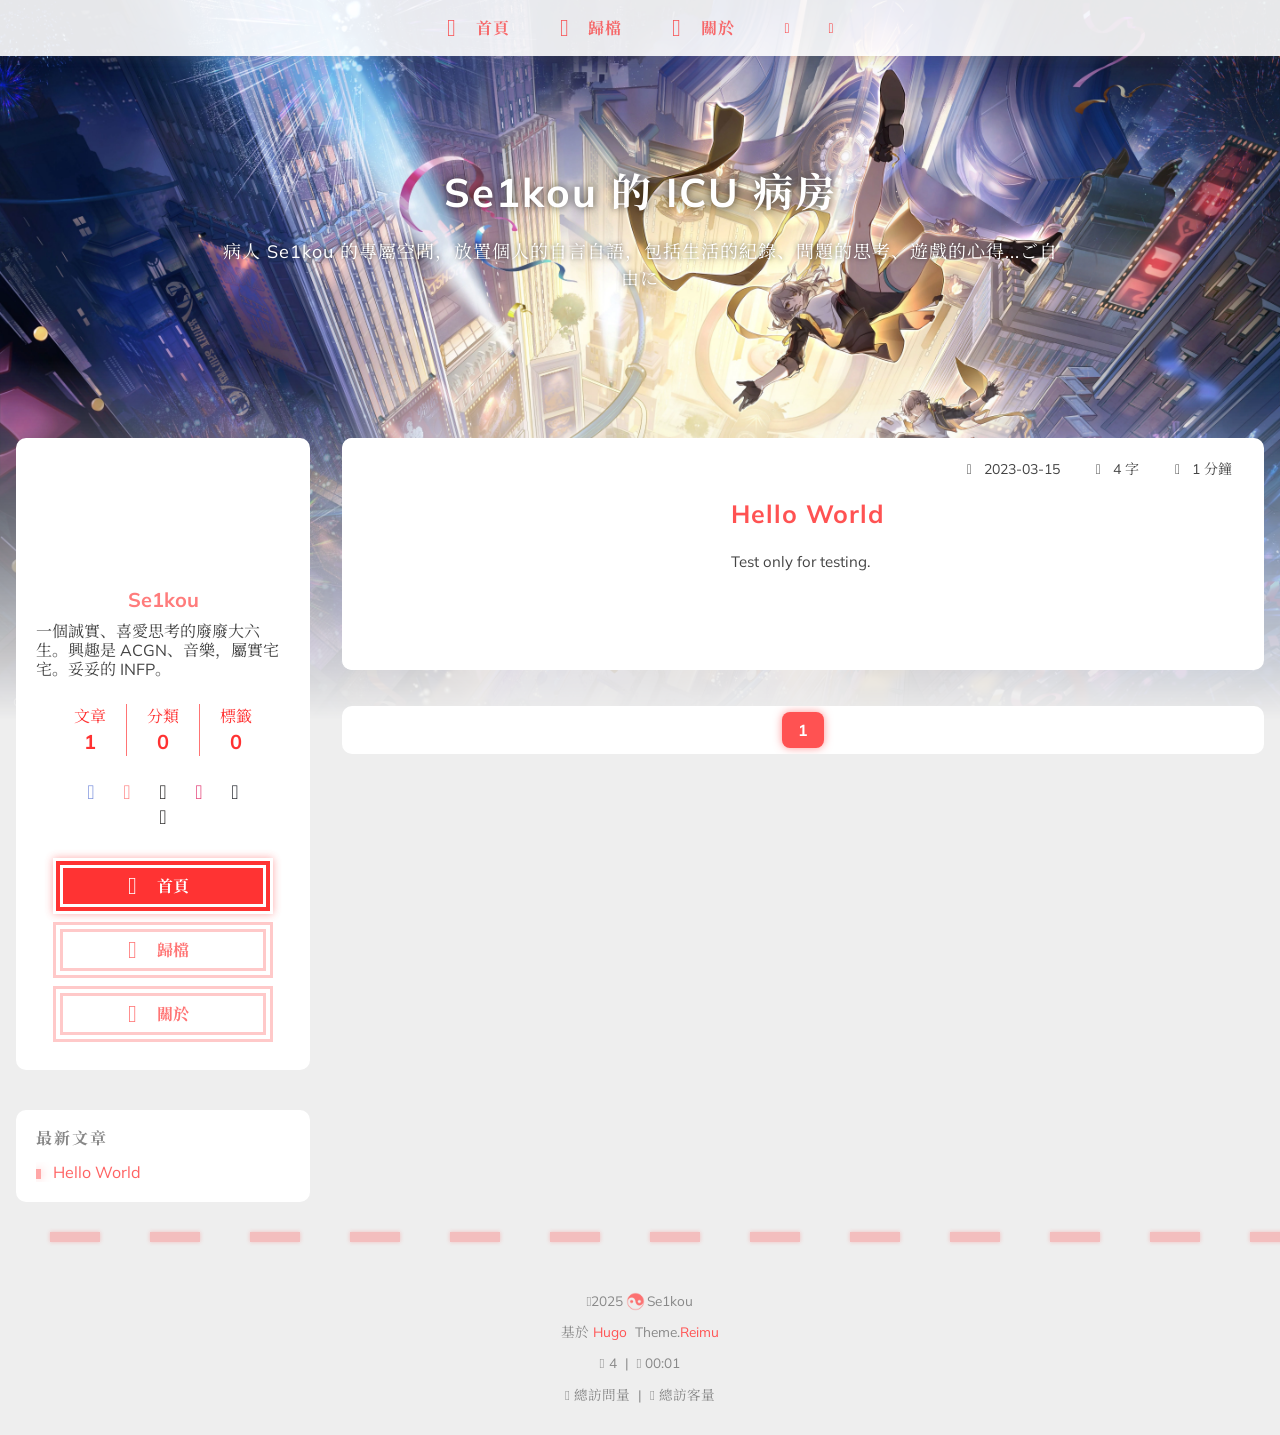
==== commit 7ae98edd: "deploy: 8ff3676aec04b2e561b723a70af9f11c7f692f6c" ====
--- a/index.html
+++ b/index.html
@@ -1,7 +1,7 @@
-<!doctype html><html lang=zh-tw data-theme-mode=auto><head><meta name=generator content="Hugo 0.152.2"><meta charset=utf-8><meta name=viewport content="width=device-width,initial-scale=1,shrink-to-fit=no"><title>Se1kou 的 ICU 病房</title><meta name=description content="一個誠實、喜愛思考的廢廢大六生。興趣是 ACGN、音樂，屬實宅宅。妥妥的 INFP。"><script src="https://www.googletagmanager.com/gtag/js?id=G-ZCJ9R6HEW3"></script><script data-pjax>window.dataLayer=window.dataLayer||[];function gtag(){dataLayer.push(arguments)}gtag("js",new Date),gtag("config","G-ZCJ9R6HEW3")</script><script>window.siteConfig=JSON.parse('{"anchor_icon":null,"base":"https://blog.hsujinho.icu/","clipboard":{"copyright":{"count":50,"enable":false,"license_type":"by-nc-sa"},"fail":{"en":"Copy failed (ﾟ⊿ﾟ)ﾂ","ja":"コピー失敗 (ﾟ⊿ﾟ)ﾂ","pt-br":"Falha ao copiar (ﾟ⊿ﾟ)ﾂ","zh-cn":"复制失败 (ﾟ⊿ﾟ)ﾂ","zh-tw":"複製失敗 (ﾟ⊿ﾟ)ﾂ"},"success":{"en":"Copy successfully (*^▽^*)","ja":"コピー成功 (*^▽^*)","pt-br":"Copiado com sucesso (*^▽^*)","zh-cn":"复制成功 (*^▽^*)","zh-tw":"複製成功 (*^▽^*)"}},"code_block":{"expand":true},"icon_font":"4552607_4k4bc36ef96","outdate":{"daysago":180,"enable":false,"message":{"en":"This article was last updated on {time}. Please note that the content may no longer be applicable.","ja":"この記事は最終更新日：{time}。記載内容が現在有効でない可能性がありますのでご注意ください。","pt-br":"Este artigo foi atualizado pela última vez em {time}. Observe que o conteúdo pode não ser mais aplicável.","zh-cn":"本文最后更新于 {time}，请注意文中内容可能已不适用。","zh-tw":"本文最後更新於 {time}，請注意文中內容可能已不適用。"}}}')</script><link rel=preconnect href=https://fonts.gstatic.com crossorigin><link rel=preload as=style href="https://fonts.googleapis.com/css?family=Mulish:400,400italic,700,700italic%7cNoto%20Serif%20SC:400,400italic,700,700italic%7c&amp;display=swap"><link rel=stylesheet href="https://fonts.googleapis.com/css?family=Mulish:400,400italic,700,700italic%7cNoto%20Serif%20SC:400,400italic,700,700italic%7c&amp;display=swap" media=print onload='this.media="all"'><link rel=preload href=//at.alicdn.com/t/c/font_4552607_4k4bc36ef96.woff2 as=font type=font/woff2 crossorigin=anonymous><link rel=stylesheet href=/css/loader.min.ac746e154f756f8220326eeb52a719f142ab038be5a8ddf30ea5ef15ef2356ea.css><meta property="og:type" content="website"><meta property="og:title" content="Se1kou 的 ICU 病房"><meta property="og:description" content="一個誠實、喜愛思考的廢廢大六生。興趣是 ACGN、音樂，屬實宅宅。妥妥的 INFP。"><meta property="og:url" content="https://blog.hsujinho.icu/"><meta property="og:site_name" content="Se1kou 的 ICU 病房"><meta property="og:image" content="/"><meta property="article:author" content="Se1kou"><meta property="article:published_time" content="2023-03-15T11:00:00-07:00"><meta property="article:modified_time" content="2023-03-15T11:00:00-07:00"><meta name=twitter:card content="summary"><meta name=twitter:image content="/"><link rel=alternate type=application/rss+xml href=https://blog.hsujinho.icu/index.xml title="Se1kou 的 ICU 病房"><link rel="shortcut icon" href=/favicon.ico><link rel=stylesheet href=/css/main.min.d3f22463b7547deaacf1dc7a042e68e449942367ac541a56f282b95a1ad4e5f5.css><link rel=preload as=style href=https://npm.webcache.cn/photoswipe@5.4.4/dist/photoswipe.css integrity=sha384-IfxC36XL/toUyJ939C73PcgMuRzAZuIzZxE38drsmO5p6jD7ei+Zx/1oA/0l8ysE crossorigin=anonymous onload='this.onload=null,this.rel="stylesheet"'><link rel=preload as=style href=https://npm.webcache.cn/katex@0.16.24/dist/katex.min.css integrity=sha384-tTgKLjMYmJr94v8qu2PE5MUGSMbyN2xiH266JUB3gpm8vnnJywd1dWSOEfrFz+YI crossorigin=anonymous onload='this.onload=null,this.rel="stylesheet"'><script src=https://npm.webcache.cn/pace-js@1.2.4/pace.min.js integrity=sha384-k6YtvFUEIuEFBdrLKJ3YAUbBki333tj1CSUisai5Cswsg9wcLNaPzsTHDswp4Az8 crossorigin=anonymous></script><link rel=stylesheet href=https://npm.webcache.cn/@reimujs/aos@0.1.2/dist/aos.css integrity=sha384-GMRP93c6Hkz9JVKGAuRR3nTS7M07RwPgTFenXiosjq2VbVgvdDNcz1g6Mkj8AONa crossorigin=anonymous><link rel=stylesheet href=https://npm.webcache.cn/aplayer@1.10.1/dist/APlayer.min.css integrity=sha384-tLMkTWh2pfXNWGFlUS0w1TFtRG5xZ9lPWFOooj+vDDLIL+xBGQU/voDBY5XE2lVh crossorigin=anonymous></head><body><div id=loader><div class="loading-left-bg loading-bg"></div><div class="loading-right-bg loading-bg"></div><div class=spinner-box><div class="loading-taichi rotate"><svg width="150" height="150" viewBox="0 0 1024 1024" class="icon" shape-rendering="geometricPrecision"><path d="M303.5 432a80 80 0 01-12 160 80 80 0 0112-160z" fill="var(--red-1, #ff5252)"/><path d="M512 65a447 447 0 010 894V929a417 417 0 000-834 417 417 0 000 834v30a447 447 0 010-894zm0 30A417 417 0 01929 512 208.5 208.5.0 01720.5 720.5V592a80 80 0 000-160 80 80 0 000 160V720.5A208.5 208.5.0 01512 512 208.5 208.5.0 00303.5 303.5 208.5 208.5.0 0095 512 417 417 0 01512 95z" fill="var(--red-1, #ff5252)"/></svg></div><div class=loading-word>少女祈禱中...</div></div></div></div><script>var time=null,loaderEl=document.getElementById("loader"),startLoading=()=>{time=Date.now(),loaderEl.classList.remove("loading")},hideLoader=()=>{document.body.style.overflow="auto",loader.classList.add("loading")},endLoading=()=>{time?Date.now()-time>500?(time=null,hideLoader()):(setTimeout(endLoading,500-(Date.now()-time)),time=null):hideLoader()};window.addEventListener("DOMContentLoaded",endLoading),loaderEl.addEventListener("click",endLoading)</script><div id=copy-tooltip></div><div id=lang-tooltip>本文章沒有找到對應的語言版本</div><div id=heatmap-tooltip></div><div id=container><div id=wrap><div id=header-nav><nav id=main-nav aria-label="Primary navigation"><a class=main-nav-link-wrap href=/><div class='main-nav-icon icon rotate'>&#xe62b;</div><span class=main-nav-link>首頁</span>
-</a><a class=main-nav-link-wrap href=/archives><div class='main-nav-icon icon rotate'>&#xe62b;</div><span class=main-nav-link>歸檔</span>
-</a><a class=main-nav-link-wrap href=/about><div class='main-nav-icon icon rotate'>&#xe62b;</div><span class=main-nav-link>關於</span>
-</a><a id=main-nav-toggle class=nav-icon aria-label="Toggle navigation" role=button></a></nav><nav id=sub-nav aria-label="Secondary navigation"><a id=nav-rss-link class=nav-icon href=/index.xml title="RSS 訂閱" aria-label="RSS 訂閱" target=_blank></a></nav></div><header id=header aria-label="Site header"><picture></picture><img fetchpriority=high src=/images/pinoconi_topic.webp alt="Se1kou 的 ICU 病房"><div id=header-outer><div id=header-title><span id=logo><h1 data-aos=slide-up>Se1kou 的 ICU 病房</h1></span><h2 id=subtitle-wrap data-aos=slide-down><span id=subtitle>病人 Se1kou 的專屬空間，放置個人的自言自語，包括生活的紀錄、問題的思考、遊戲的心得...ご自由に</span></h2></div></div></header><div id=content aria-label="Page content" class=sidebar-left><aside id=sidebar aria-label=Sidebar><div class=sidebar-wrapper-container><div class=sidebar-wrapper><div class=sidebar-wrap data-aos=fade-up><div class=sidebar-author><img data-src=/avatar/stelle_01.webp data-sizes=auto alt=Se1kou class=lazyload><div class=sidebar-author-name>Se1kou</div><div class=sidebar-description>一個誠實、喜愛思考的廢廢大六生。興趣是 ACGN、音樂，屬實宅宅。妥妥的 INFP。</div></div><div class=sidebar-state><div class=sidebar-state-article><div>文章</div><div class=sidebar-state-number>1</div></div><a class=sidebar-state-category href=/categories/ aria-label=sidebar-state-category-link><div>分類</div><div class=sidebar-state-number>0</div></a><a class=sidebar-state-tag href=/tags/ aria-label=sidebar-state-tag-link><div>標籤</div><div class=sidebar-state-number>0</div></a></div><div class=sidebar-social><div class="icon-discord sidebar-social-icon"><a href=https://discordapp.com/users/Se1kou itemprop=url target=_blank aria-label=discord rel="noopener nofollow noreferrer"></a></div><div class="icon-email sidebar-social-icon"><a href=mailto:hsujinho@gmail.com itemprop=url target=_blank aria-label=email rel="noopener nofollow noreferrer"></a></div><div class="icon-github sidebar-social-icon"><a href=https://github.com/hsujinho itemprop=url target=_blank aria-label=github rel="noopener nofollow noreferrer"></a></div><div class="icon-instagram sidebar-social-icon"><a href=https://www.instagram.com/jinhohsu itemprop=url target=_blank aria-label=instagram rel="noopener nofollow noreferrer"></a></div><div class="icon-steam sidebar-social-icon"><a href=https://steamcommunity.com/profiles/76561198171994577/ itemprop=url target=_blank aria-label=steam rel="noopener nofollow noreferrer"></a></div><div class="icon-twitter sidebar-social-icon"><a href=https://x.com/se1kou_TW itemprop=url target=_blank aria-label=twitter rel="noopener nofollow noreferrer"></a></div></div><div class=sidebar-menu><div class=sidebar-menu-link-wrap><a class=sidebar-menu-link-dummy href=/ aria-label=首頁></a><div class='sidebar-menu-icon icon rotate'>&#xe62b;</div><div class=sidebar-menu-link>首頁</div></div><div class=sidebar-menu-link-wrap><a class=sidebar-menu-link-dummy href=/archives aria-label=歸檔></a><div class='sidebar-menu-icon icon rotate'>&#xe62b;</div><div class=sidebar-menu-link>歸檔</div></div><div class=sidebar-menu-link-wrap><a class=sidebar-menu-link-dummy href=/about aria-label=關於></a><div class='sidebar-menu-icon icon rotate'>&#xe62b;</div><div class=sidebar-menu-link>關於</div></div></div></div></div><div class=sidebar-widget><div class=widget-wrapper><div class=widget-wrap data-aos=fade-up><h3 class=widget-title>最新文章</h3><div class=widget><ul><li><a href=/post/hello/ title="Hello World">Hello World</a></li></ul></div></div></div></div></div></aside><section id=main aria-label="Main content"><div class=post-wrapper><div class="post-wrap left" data-aos=fade-up><a class=post-link href=/post/hello/ aria-label="Hello World" title="Hello World"></a><div class="post-cover left"><img data-src="https://act-webstatic.hoyoverse.com/puzzle/hkrpg/pz_VE2tAVK3pd/resource/puzzle/2024/04/01/70623a32a9e09641a6bc3655560df438_342192908917398552.jpg?x-oss-process=image/quality,Q_90" data-sizes=auto alt="Hello World" class=lazyload></div><div class=post-info><div class=post-meta><span><span class=icon-calendar></span>2023-03-15</span><span><span class=icon-pencil></span>4 字</span>
+<!doctype html><html lang=zh-tw data-theme-mode=auto><head><meta name=generator content="Hugo 0.152.2"><meta charset=utf-8><meta name=viewport content="width=device-width,initial-scale=1,shrink-to-fit=no"><title>Se1kou 的 ICU 病房</title><meta name=description content="一個誠實、喜愛思考的廢廢大六生。興趣是 ACGN、音樂，屬實宅宅。妥妥的 INFP。"><script src="https://www.googletagmanager.com/gtag/js?id=G-ZCJ9R6HEW3"></script><script data-pjax>window.dataLayer=window.dataLayer||[];function gtag(){dataLayer.push(arguments)}gtag("js",new Date),gtag("config","G-ZCJ9R6HEW3")</script><script>window.siteConfig=JSON.parse('{"anchor_icon":null,"base":"https://blog.hsujinho.icu/","clipboard":{"copyright":{"count":50,"enable":false,"license_type":"by-nc-sa"},"fail":{"en":"Copy failed (ﾟ⊿ﾟ)ﾂ","ja":"コピー失敗 (ﾟ⊿ﾟ)ﾂ","pt-br":"Falha ao copiar (ﾟ⊿ﾟ)ﾂ","zh-cn":"复制失败 (ﾟ⊿ﾟ)ﾂ","zh-tw":"複製失敗 (ﾟ⊿ﾟ)ﾂ"},"success":{"en":"Copy successfully (*^▽^*)","ja":"コピー成功 (*^▽^*)","pt-br":"Copiado com sucesso (*^▽^*)","zh-cn":"复制成功 (*^▽^*)","zh-tw":"複製成功 (*^▽^*)"}},"code_block":{"expand":true},"icon_font":"4552607_4k4bc36ef96","outdate":{"daysago":180,"enable":false,"message":{"en":"This article was last updated on {time}. Please note that the content may no longer be applicable.","ja":"この記事は最終更新日：{time}。記載内容が現在有効でない可能性がありますのでご注意ください。","pt-br":"Este artigo foi atualizado pela última vez em {time}. Observe que o conteúdo pode não ser mais aplicável.","zh-cn":"本文最后更新于 {time}，请注意文中内容可能已不适用。","zh-tw":"本文最後更新於 {time}，請注意文中內容可能已不適用。"}}}')</script><link rel=preconnect href=https://fonts.gstatic.com crossorigin><link rel=preload as=style href="https://fonts.googleapis.com/css?family=Mulish:400,400italic,700,700italic%7cNoto%20Serif%20SC:400,400italic,700,700italic%7c&amp;display=swap"><link rel=stylesheet href="https://fonts.googleapis.com/css?family=Mulish:400,400italic,700,700italic%7cNoto%20Serif%20SC:400,400italic,700,700italic%7c&amp;display=swap" media=print onload='this.media="all"'><link rel=preload href=//at.alicdn.com/t/c/font_4552607_4k4bc36ef96.woff2 as=font type=font/woff2 crossorigin=anonymous><link rel=stylesheet href=/css/loader.min.ac746e154f756f8220326eeb52a719f142ab038be5a8ddf30ea5ef15ef2356ea.css><meta property="og:type" content="website"><meta property="og:title" content="Se1kou 的 ICU 病房"><meta property="og:description" content="一個誠實、喜愛思考的廢廢大六生。興趣是 ACGN、音樂，屬實宅宅。妥妥的 INFP。"><meta property="og:url" content="https://blog.hsujinho.icu/"><meta property="og:site_name" content="Se1kou 的 ICU 病房"><meta property="og:image" content="/"><meta property="article:author" content="Se1kou"><meta property="article:published_time" content="2023-03-15T11:00:00-07:00"><meta property="article:modified_time" content="2023-03-15T11:00:00-07:00"><meta name=twitter:card content="summary"><meta name=twitter:image content="/"><link rel=alternate type=application/rss+xml href=https://blog.hsujinho.icu/index.xml title="Se1kou 的 ICU 病房"><link rel="shortcut icon" href=/favicon.ico><link rel=stylesheet href=/css/main.min.d3f22463b7547deaacf1dc7a042e68e449942367ac541a56f282b95a1ad4e5f5.css><link rel=preload as=style href=https://npm.webcache.cn/photoswipe@5.4.4/dist/photoswipe.css integrity=sha384-IfxC36XL/toUyJ939C73PcgMuRzAZuIzZxE38drsmO5p6jD7ei+Zx/1oA/0l8ysE crossorigin=anonymous onload='this.onload=null,this.rel="stylesheet"'><link rel=preload as=style href=https://npm.webcache.cn/katex@0.16.24/dist/katex.min.css integrity=sha384-tTgKLjMYmJr94v8qu2PE5MUGSMbyN2xiH266JUB3gpm8vnnJywd1dWSOEfrFz+YI crossorigin=anonymous onload='this.onload=null,this.rel="stylesheet"'><script src=https://npm.webcache.cn/pace-js@1.2.4/pace.min.js integrity=sha384-k6YtvFUEIuEFBdrLKJ3YAUbBki333tj1CSUisai5Cswsg9wcLNaPzsTHDswp4Az8 crossorigin=anonymous></script><link rel=stylesheet href=https://npm.webcache.cn/@reimujs/aos@0.1.2/dist/aos.css integrity=sha384-GMRP93c6Hkz9JVKGAuRR3nTS7M07RwPgTFenXiosjq2VbVgvdDNcz1g6Mkj8AONa crossorigin=anonymous><link rel=stylesheet href=https://npm.webcache.cn/aplayer@1.10.1/dist/APlayer.min.css integrity=sha384-tLMkTWh2pfXNWGFlUS0w1TFtRG5xZ9lPWFOooj+vDDLIL+xBGQU/voDBY5XE2lVh crossorigin=anonymous></head><body><div id=loader><div class="loading-left-bg loading-bg"></div><div class="loading-right-bg loading-bg"></div><div class=spinner-box><div class="loading-taichi rotate"><svg width="150" height="150" viewBox="0 0 1024 1024" class="icon" shape-rendering="geometricPrecision"><path d="M303.5 432a80 80 0 01-12 160 80 80 0 0112-160z" fill="var(--red-1, #ff5252)"/><path d="M512 65a447 447 0 010 894V929a417 417 0 000-834 417 417 0 000 834v30a447 447 0 010-894zm0 30A417 417 0 01929 512 208.5 208.5.0 01720.5 720.5V592a80 80 0 000-160 80 80 0 000 160V720.5A208.5 208.5.0 01512 512 208.5 208.5.0 00303.5 303.5 208.5 208.5.0 0095 512 417 417 0 01512 95z" fill="var(--red-1, #ff5252)"/></svg></div><div class=loading-word>少女祈禱中...</div></div></div></div><script>var time=null,loaderEl=document.getElementById("loader"),startLoading=()=>{time=Date.now(),loaderEl.classList.remove("loading")},hideLoader=()=>{document.body.style.overflow="auto",loader.classList.add("loading")},endLoading=()=>{time?Date.now()-time>500?(time=null,hideLoader()):(setTimeout(endLoading,500-(Date.now()-time)),time=null):hideLoader()};window.addEventListener("DOMContentLoaded",endLoading),loaderEl.addEventListener("click",endLoading)</script><div id=copy-tooltip></div><div id=lang-tooltip>本文章沒有找到對應的語言版本</div><div id=heatmap-tooltip></div><div id=container><div id=wrap><div id=header-nav><nav id=main-nav aria-label="Primary navigation"><a class=main-nav-link-wrap href=/><div class='main-nav-icon icon'>&#xf0f8;</div><span class=main-nav-link>首頁</span>
+</a><a class=main-nav-link-wrap href=/archives><div class='main-nav-icon icon'>&#xf7e6;</div><span class=main-nav-link>歸檔</span>
+</a><a class=main-nav-link-wrap href=/about><div class='main-nav-icon icon'>&#xf83e;</div><span class=main-nav-link>關於</span>
+</a><a id=main-nav-toggle class=nav-icon aria-label="Toggle navigation" role=button></a></nav><nav id=sub-nav aria-label="Secondary navigation"><a id=nav-rss-link class=nav-icon href=/index.xml title="RSS 訂閱" aria-label="RSS 訂閱" target=_blank></a></nav></div><header id=header aria-label="Site header"><picture></picture><img crossorigin=anonymous fetchpriority=high src=/images/pinoconi_topic.webp alt="Se1kou 的 ICU 病房"><div id=header-outer><div id=header-title><span id=logo><h1 data-aos=slide-up>Se1kou 的 ICU 病房</h1></span><h2 id=subtitle-wrap data-aos=slide-down><span id=subtitle>病人 Se1kou 的專屬空間，放置個人的自言自語，包括生活的紀錄、問題的思考、遊戲的心得...ご自由に</span></h2></div></div></header><div id=content aria-label="Page content" class=sidebar-left><aside id=sidebar aria-label=Sidebar><div class=sidebar-wrapper-container><div class=sidebar-wrapper><div class=sidebar-wrap data-aos=fade-up><div class=sidebar-author><img data-src=/avatar/stelle_01.webp data-sizes=auto alt=Se1kou class=lazyload><div class=sidebar-author-name>Se1kou</div><div class=sidebar-description>一個誠實、喜愛思考的廢廢大六生。興趣是 ACGN、音樂，屬實宅宅。妥妥的 INFP。</div></div><div class=sidebar-state><div class=sidebar-state-article><div>文章</div><div class=sidebar-state-number>1</div></div><a class=sidebar-state-category href=/categories/ aria-label=sidebar-state-category-link><div>分類</div><div class=sidebar-state-number>0</div></a><a class=sidebar-state-tag href=/tags/ aria-label=sidebar-state-tag-link><div>標籤</div><div class=sidebar-state-number>0</div></a></div><div class=sidebar-social><div class="icon-discord sidebar-social-icon"><a href=https://discordapp.com/users/Se1kou itemprop=url target=_blank aria-label=discord rel="noopener nofollow noreferrer"></a></div><div class="icon-email sidebar-social-icon"><a href=mailto:hsujinho@gmail.com itemprop=url target=_blank aria-label=email rel="noopener nofollow noreferrer"></a></div><div class="icon-github sidebar-social-icon"><a href=https://github.com/hsujinho itemprop=url target=_blank aria-label=github rel="noopener nofollow noreferrer"></a></div><div class="icon-instagram sidebar-social-icon"><a href=https://www.instagram.com/jinhohsu itemprop=url target=_blank aria-label=instagram rel="noopener nofollow noreferrer"></a></div><div class="icon-steam sidebar-social-icon"><a href=https://steamcommunity.com/profiles/76561198171994577/ itemprop=url target=_blank aria-label=steam rel="noopener nofollow noreferrer"></a></div><div class="icon-twitter sidebar-social-icon"><a href=https://x.com/se1kou_TW itemprop=url target=_blank aria-label=twitter rel="noopener nofollow noreferrer"></a></div></div><div class=sidebar-menu><div class=sidebar-menu-link-wrap><a class=sidebar-menu-link-dummy href=/ aria-label=首頁></a><div class='sidebar-menu-icon icon'>&#xf0f8;</div><div class=sidebar-menu-link>首頁</div></div><div class=sidebar-menu-link-wrap><a class=sidebar-menu-link-dummy href=/archives aria-label=歸檔></a><div class='sidebar-menu-icon icon'>&#xf7e6;</div><div class=sidebar-menu-link>歸檔</div></div><div class=sidebar-menu-link-wrap><a class=sidebar-menu-link-dummy href=/about aria-label=關於></a><div class='sidebar-menu-icon icon'>&#xf83e;</div><div class=sidebar-menu-link>關於</div></div></div></div></div><div class=sidebar-widget><div class=widget-wrapper><div class=widget-wrap data-aos=fade-up><h3 class=widget-title>最新文章</h3><div class=widget><ul><li><a href=/post/hello/ title="Hello World">Hello World</a></li></ul></div></div></div></div></div></aside><section id=main aria-label="Main content"><div class=post-wrapper><div class="post-wrap left" data-aos=fade-up><a class=post-link href=/post/hello/ aria-label="Hello World" title="Hello World"></a><div class="post-cover left"><img data-src="https://act-webstatic.hoyoverse.com/puzzle/hkrpg/pz_VE2tAVK3pd/resource/puzzle/2024/04/01/70623a32a9e09641a6bc3655560df438_342192908917398552.jpg?x-oss-process=image/quality,Q_90" data-sizes=auto alt="Hello World" class=lazyload></div><div class=post-info><div class=post-meta><span><span class=icon-calendar></span>2023-03-15</span><span><span class=icon-pencil></span>4 字</span>
 <span><span class=icon-clock></span>1 分鐘</span></div><h2 class=post-title>Hello World</h2><article class=post-article>Test only for testing.</article></div></div></div><nav id=page-nav aria-label="Pagination navigation" data-aos=fade-up><span class="page-number current">1</span></nav></section></div><footer id=footer aria-label="Site footer"><div style=width:100%;overflow:hidden><div class=footer-line></div></div><div id=footer-info><div><span class=icon-copyright></span>2025<span class="footer-info-sep rotate"></span>
 Se1kou</div><div>基於&nbsp;<a href=https://gohugo.io/ target=_blank rel="noopener nofollow noreferrer">Hugo</a>&nbsp; Theme.<a href=https://github.com/D-Sketon/hugo-theme-reimu target=_blank rel="noopener nofollow noreferrer">Reimu</a></div><div><span class=icon-brush>&nbsp;4</span>
 &nbsp;|&nbsp;
@@ -9,7 +9,7 @@
 <span id=busuanzi_container_site_pv>總訪問量&nbsp;<span id=busuanzi_value_site_pv></span></span>
 &nbsp;|&nbsp;
 <span class=icon-user></span>
-<span id=busuanzi_container_site_uv>總訪客量&nbsp;<span id=busuanzi_value_site_uv></span></span></div></div></footer><div class=sidebar-top><div class="sidebar-top-taichi rotate"></div><div class=arrow-up></div></div><div id=mask class=hide></div></div><nav id=mobile-nav aria-label="Mobile navigation"><div class=sidebar-wrap><div class=sidebar-author><img data-src=/avatar/stelle_01.webp data-sizes=auto alt=Se1kou class=lazyload><div class=sidebar-author-name>Se1kou</div><div class=sidebar-description>一個誠實、喜愛思考的廢廢大六生。興趣是 ACGN、音樂，屬實宅宅。妥妥的 INFP。</div></div><div class=sidebar-state><div class=sidebar-state-article><div>文章</div><div class=sidebar-state-number>1</div></div><a class=sidebar-state-category href=/categories/ aria-label=sidebar-state-category-link><div>分類</div><div class=sidebar-state-number>0</div></a><a class=sidebar-state-tag href=/tags/ aria-label=sidebar-state-tag-link><div>標籤</div><div class=sidebar-state-number>0</div></a></div><div class=sidebar-social><div class="icon-discord sidebar-social-icon"><a href=https://discordapp.com/users/Se1kou itemprop=url target=_blank aria-label=discord rel="noopener nofollow noreferrer"></a></div><div class="icon-email sidebar-social-icon"><a href=mailto:hsujinho@gmail.com itemprop=url target=_blank aria-label=email rel="noopener nofollow noreferrer"></a></div><div class="icon-github sidebar-social-icon"><a href=https://github.com/hsujinho itemprop=url target=_blank aria-label=github rel="noopener nofollow noreferrer"></a></div><div class="icon-instagram sidebar-social-icon"><a href=https://www.instagram.com/jinhohsu itemprop=url target=_blank aria-label=instagram rel="noopener nofollow noreferrer"></a></div><div class="icon-steam sidebar-social-icon"><a href=https://steamcommunity.com/profiles/76561198171994577/ itemprop=url target=_blank aria-label=steam rel="noopener nofollow noreferrer"></a></div><div class="icon-twitter sidebar-social-icon"><a href=https://x.com/se1kou_TW itemprop=url target=_blank aria-label=twitter rel="noopener nofollow noreferrer"></a></div></div><div class=sidebar-menu><div class=sidebar-menu-link-wrap><a class=sidebar-menu-link-dummy href=/ aria-label=首頁></a><div class='sidebar-menu-icon icon rotate'>&#xe62b;</div><div class=sidebar-menu-link>首頁</div></div><div class=sidebar-menu-link-wrap><a class=sidebar-menu-link-dummy href=/archives aria-label=歸檔></a><div class='sidebar-menu-icon icon rotate'>&#xe62b;</div><div class=sidebar-menu-link>歸檔</div></div><div class=sidebar-menu-link-wrap><a class=sidebar-menu-link-dummy href=/about aria-label=關於></a><div class='sidebar-menu-icon icon rotate'>&#xe62b;</div><div class=sidebar-menu-link>關於</div></div></div></div></nav></div><div id=aplayer theme=var(--color-link)></div><script src=https://npm.webcache.cn/lazysizes@5.3.2/lazysizes.min.js integrity=sha384-3gT/vsepWkfz/ff7PpWNUeMzeWoH3cDhm/A8jM7ouoAK0/fP/9bcHHR5kHq2nf+e crossorigin=anonymous></script><script src=https://npm.webcache.cn/clipboard@2.0.11/dist/clipboard.min.js integrity=sha384-J08i8An/QeARD9ExYpvphB8BsyOj3Gh2TSh1aLINKO3L0cMSH2dN3E22zFoXEi0Q crossorigin=anonymous></script><script src=/js/main.js integrity crossorigin=anonymous></script><script src=/js/aos.js integrity crossorigin=anonymous></script><script>var aosInit=()=>{AOS.init({duration:1e3,easing:"ease",once:!0,offset:50})};document.readyState==="loading"?document.addEventListener("DOMContentLoaded",aosInit):aosInit()</script><script src=/js/pjax_main.js integrity crossorigin=anonymous data-pjax></script><script src=https://npm.webcache.cn/mouse-firework@0.1.1/dist/index.umd.js integrity=sha384-8LyaidD9GPxQQgLJO/WRw/O2h3BoNq/ApI/ecpvM6RsrCz2qP2ppBXUKihP4V/2d crossorigin=anonymous></script><script>if((!!1||!window.matchMedia("(max-width: 768px)").matches)&&window.firework){const e=JSON.parse('{"excludeelements":["a","button"],"particles":[{"colors":["var(--red-1)","var(--red-2)","var(--red-3)","var(--red-4)"],"duration":[1200,1800],"easing":"easeOutExpo","move":["emit"],"number":20,"shape":"circle","shapeOptions":{"alpha":[0.3,0.5],"radius":[16,32]}},{"colors":["var(--red-0)"],"duration":[1200,1800],"easing":"easeOutExpo","move":["diffuse"],"number":1,"shape":"circle","shapeOptions":{"alpha":[0.2,0.5],"lineWidth":6,"radius":20}}]}');e.excludeElements=e.excludeelements,delete e.excludeelements,window.firework(e)}</script><div id=lazy-script><div><script data-pjax>window.REIMU_POST={author:"Se1kou",title:"Se1kou 的 ICU 病房",url:"https://blog.hsujinho.icu/",description:"",cover:"https://blog.hsujinho.icu/images/pinoconi_topic.webp"}</script></div></div><script src=https://npm.webcache.cn/busuanzi@2.3.0/bsz.pure.mini.js asyncintegrity=sha384-0M75wtSkhjIInv4coYlaJU83+OypaRCIq2SukQVQX04eGTCBXJDuWAbJet56id+S crossorigin=anonymous></script><script>"serviceWorker"in navigator&&navigator.serviceWorker.getRegistrations().then(e=>{for(let t of e)t.unregister()})</script><script>const reimuCopyright=String.raw`
+<span id=busuanzi_container_site_uv>總訪客量&nbsp;<span id=busuanzi_value_site_uv></span></span></div></div></footer><div class=sidebar-top><div class="sidebar-top-taichi rotate"></div><div class=arrow-up></div></div><div id=mask class=hide></div></div><nav id=mobile-nav aria-label="Mobile navigation"><div class=sidebar-wrap><div class=sidebar-author><img data-src=/avatar/stelle_01.webp data-sizes=auto alt=Se1kou class=lazyload><div class=sidebar-author-name>Se1kou</div><div class=sidebar-description>一個誠實、喜愛思考的廢廢大六生。興趣是 ACGN、音樂，屬實宅宅。妥妥的 INFP。</div></div><div class=sidebar-state><div class=sidebar-state-article><div>文章</div><div class=sidebar-state-number>1</div></div><a class=sidebar-state-category href=/categories/ aria-label=sidebar-state-category-link><div>分類</div><div class=sidebar-state-number>0</div></a><a class=sidebar-state-tag href=/tags/ aria-label=sidebar-state-tag-link><div>標籤</div><div class=sidebar-state-number>0</div></a></div><div class=sidebar-social><div class="icon-discord sidebar-social-icon"><a href=https://discordapp.com/users/Se1kou itemprop=url target=_blank aria-label=discord rel="noopener nofollow noreferrer"></a></div><div class="icon-email sidebar-social-icon"><a href=mailto:hsujinho@gmail.com itemprop=url target=_blank aria-label=email rel="noopener nofollow noreferrer"></a></div><div class="icon-github sidebar-social-icon"><a href=https://github.com/hsujinho itemprop=url target=_blank aria-label=github rel="noopener nofollow noreferrer"></a></div><div class="icon-instagram sidebar-social-icon"><a href=https://www.instagram.com/jinhohsu itemprop=url target=_blank aria-label=instagram rel="noopener nofollow noreferrer"></a></div><div class="icon-steam sidebar-social-icon"><a href=https://steamcommunity.com/profiles/76561198171994577/ itemprop=url target=_blank aria-label=steam rel="noopener nofollow noreferrer"></a></div><div class="icon-twitter sidebar-social-icon"><a href=https://x.com/se1kou_TW itemprop=url target=_blank aria-label=twitter rel="noopener nofollow noreferrer"></a></div></div><div class=sidebar-menu><div class=sidebar-menu-link-wrap><a class=sidebar-menu-link-dummy href=/ aria-label=首頁></a><div class='sidebar-menu-icon icon'>&#xf0f8;</div><div class=sidebar-menu-link>首頁</div></div><div class=sidebar-menu-link-wrap><a class=sidebar-menu-link-dummy href=/archives aria-label=歸檔></a><div class='sidebar-menu-icon icon'>&#xf7e6;</div><div class=sidebar-menu-link>歸檔</div></div><div class=sidebar-menu-link-wrap><a class=sidebar-menu-link-dummy href=/about aria-label=關於></a><div class='sidebar-menu-icon icon'>&#xf83e;</div><div class=sidebar-menu-link>關於</div></div></div></div></nav></div><div id=aplayer theme=var(--color-link)></div><script src=https://npm.webcache.cn/lazysizes@5.3.2/lazysizes.min.js integrity=sha384-3gT/vsepWkfz/ff7PpWNUeMzeWoH3cDhm/A8jM7ouoAK0/fP/9bcHHR5kHq2nf+e crossorigin=anonymous></script><script src=https://npm.webcache.cn/clipboard@2.0.11/dist/clipboard.min.js integrity=sha384-J08i8An/QeARD9ExYpvphB8BsyOj3Gh2TSh1aLINKO3L0cMSH2dN3E22zFoXEi0Q crossorigin=anonymous></script><script src=https://npm.webcache.cn/material-theme@1.0.0/dist/material-theme.umd.js integrity=sha384-vLev0II0HKFaxkcm+/7kX5IGwVFBASkGchU311wmU/veIj2bB0UcBkQbW6yw2asK crossorigin=anonymous></script><script src=/js/main.js integrity crossorigin=anonymous></script><script src=/js/aos.js integrity crossorigin=anonymous></script><script>var aosInit=()=>{AOS.init({duration:1e3,easing:"ease",once:!0,offset:50})};document.readyState==="loading"?document.addEventListener("DOMContentLoaded",aosInit):aosInit()</script><script src=/js/pjax_main.js integrity crossorigin=anonymous data-pjax></script><script src=https://npm.webcache.cn/mouse-firework@0.1.1/dist/index.umd.js integrity=sha384-8LyaidD9GPxQQgLJO/WRw/O2h3BoNq/ApI/ecpvM6RsrCz2qP2ppBXUKihP4V/2d crossorigin=anonymous></script><script>if((!!1||!window.matchMedia("(max-width: 768px)").matches)&&window.firework){const e=JSON.parse('{"excludeelements":["a","button"],"particles":[{"colors":["var(--red-1)","var(--red-2)","var(--red-3)","var(--red-4)"],"duration":[1200,1800],"easing":"easeOutExpo","move":["emit"],"number":20,"shape":"circle","shapeOptions":{"alpha":[0.3,0.5],"radius":[16,32]}},{"colors":["var(--red-0)"],"duration":[1200,1800],"easing":"easeOutExpo","move":["diffuse"],"number":1,"shape":"circle","shapeOptions":{"alpha":[0.2,0.5],"lineWidth":6,"radius":20}}]}');e.excludeElements=e.excludeelements,delete e.excludeelements,window.firework(e)}</script><div id=lazy-script><div><script data-pjax>window.REIMU_POST={author:"Se1kou",title:"Se1kou 的 ICU 病房",url:"https://blog.hsujinho.icu/",description:"",cover:"https://blog.hsujinho.icu/images/pinoconi_topic.webp"}</script></div></div><script src=https://npm.webcache.cn/busuanzi@2.3.0/bsz.pure.mini.js asyncintegrity=sha384-0M75wtSkhjIInv4coYlaJU83+OypaRCIq2SukQVQX04eGTCBXJDuWAbJet56id+S crossorigin=anonymous></script><script>"serviceWorker"in navigator&&navigator.serviceWorker.getRegistrations().then(e=>{for(let t of e)t.unregister()})</script><script>const reimuCopyright=String.raw`
    ______     ______     __     __    __     __  __    
   /\  == \   /\  ___\   /\ \   /\ "-./  \   /\ \/\ \   
   \ \  __<   \ \  __\   \ \ \  \ \ \-./\ \  \ \ \_\ \  
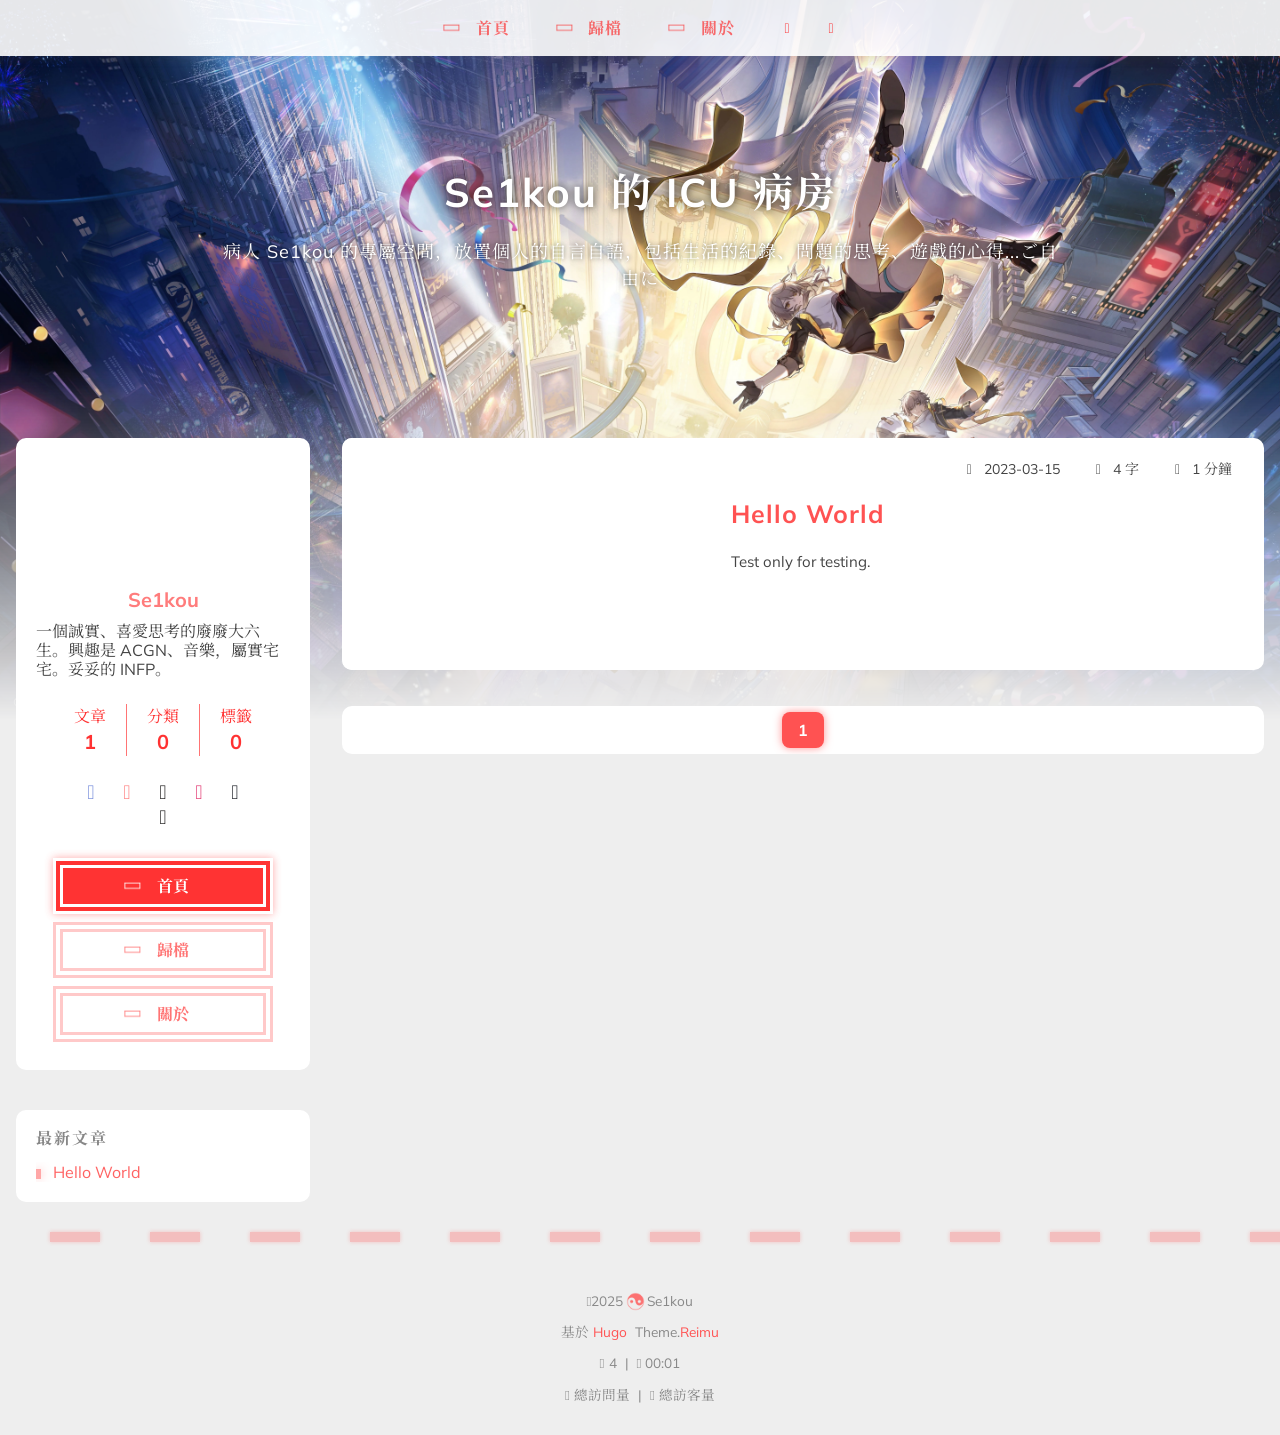
==== commit 95ab3973: "deploy: 51fe795ce22c958f044f8bec2ebcd016d911d66d" ====
--- a/index.html
+++ b/index.html
@@ -1,7 +1,7 @@
-<!doctype html><html lang=zh-tw data-theme-mode=auto><head><meta name=generator content="Hugo 0.152.2"><meta charset=utf-8><meta name=viewport content="width=device-width,initial-scale=1,shrink-to-fit=no"><title>Se1kou 的 ICU 病房</title><meta name=description content="一個誠實、喜愛思考的廢廢大六生。興趣是 ACGN、音樂，屬實宅宅。妥妥的 INFP。"><script src="https://www.googletagmanager.com/gtag/js?id=G-ZCJ9R6HEW3"></script><script data-pjax>window.dataLayer=window.dataLayer||[];function gtag(){dataLayer.push(arguments)}gtag("js",new Date),gtag("config","G-ZCJ9R6HEW3")</script><script>window.siteConfig=JSON.parse('{"anchor_icon":null,"base":"https://blog.hsujinho.icu/","clipboard":{"copyright":{"count":50,"enable":false,"license_type":"by-nc-sa"},"fail":{"en":"Copy failed (ﾟ⊿ﾟ)ﾂ","ja":"コピー失敗 (ﾟ⊿ﾟ)ﾂ","pt-br":"Falha ao copiar (ﾟ⊿ﾟ)ﾂ","zh-cn":"复制失败 (ﾟ⊿ﾟ)ﾂ","zh-tw":"複製失敗 (ﾟ⊿ﾟ)ﾂ"},"success":{"en":"Copy successfully (*^▽^*)","ja":"コピー成功 (*^▽^*)","pt-br":"Copiado com sucesso (*^▽^*)","zh-cn":"复制成功 (*^▽^*)","zh-tw":"複製成功 (*^▽^*)"}},"code_block":{"expand":true},"icon_font":"4552607_4k4bc36ef96","outdate":{"daysago":180,"enable":false,"message":{"en":"This article was last updated on {time}. Please note that the content may no longer be applicable.","ja":"この記事は最終更新日：{time}。記載内容が現在有効でない可能性がありますのでご注意ください。","pt-br":"Este artigo foi atualizado pela última vez em {time}. Observe que o conteúdo pode não ser mais aplicável.","zh-cn":"本文最后更新于 {time}，请注意文中内容可能已不适用。","zh-tw":"本文最後更新於 {time}，請注意文中內容可能已不適用。"}}}')</script><link rel=preconnect href=https://fonts.gstatic.com crossorigin><link rel=preload as=style href="https://fonts.googleapis.com/css?family=Mulish:400,400italic,700,700italic%7cNoto%20Serif%20SC:400,400italic,700,700italic%7c&amp;display=swap"><link rel=stylesheet href="https://fonts.googleapis.com/css?family=Mulish:400,400italic,700,700italic%7cNoto%20Serif%20SC:400,400italic,700,700italic%7c&amp;display=swap" media=print onload='this.media="all"'><link rel=preload href=//at.alicdn.com/t/c/font_4552607_4k4bc36ef96.woff2 as=font type=font/woff2 crossorigin=anonymous><link rel=stylesheet href=/css/loader.min.ac746e154f756f8220326eeb52a719f142ab038be5a8ddf30ea5ef15ef2356ea.css><meta property="og:type" content="website"><meta property="og:title" content="Se1kou 的 ICU 病房"><meta property="og:description" content="一個誠實、喜愛思考的廢廢大六生。興趣是 ACGN、音樂，屬實宅宅。妥妥的 INFP。"><meta property="og:url" content="https://blog.hsujinho.icu/"><meta property="og:site_name" content="Se1kou 的 ICU 病房"><meta property="og:image" content="/"><meta property="article:author" content="Se1kou"><meta property="article:published_time" content="2023-03-15T11:00:00-07:00"><meta property="article:modified_time" content="2023-03-15T11:00:00-07:00"><meta name=twitter:card content="summary"><meta name=twitter:image content="/"><link rel=alternate type=application/rss+xml href=https://blog.hsujinho.icu/index.xml title="Se1kou 的 ICU 病房"><link rel="shortcut icon" href=/favicon.ico><link rel=stylesheet href=/css/main.min.d3f22463b7547deaacf1dc7a042e68e449942367ac541a56f282b95a1ad4e5f5.css><link rel=preload as=style href=https://npm.webcache.cn/photoswipe@5.4.4/dist/photoswipe.css integrity=sha384-IfxC36XL/toUyJ939C73PcgMuRzAZuIzZxE38drsmO5p6jD7ei+Zx/1oA/0l8ysE crossorigin=anonymous onload='this.onload=null,this.rel="stylesheet"'><link rel=preload as=style href=https://npm.webcache.cn/katex@0.16.24/dist/katex.min.css integrity=sha384-tTgKLjMYmJr94v8qu2PE5MUGSMbyN2xiH266JUB3gpm8vnnJywd1dWSOEfrFz+YI crossorigin=anonymous onload='this.onload=null,this.rel="stylesheet"'><script src=https://npm.webcache.cn/pace-js@1.2.4/pace.min.js integrity=sha384-k6YtvFUEIuEFBdrLKJ3YAUbBki333tj1CSUisai5Cswsg9wcLNaPzsTHDswp4Az8 crossorigin=anonymous></script><link rel=stylesheet href=https://npm.webcache.cn/@reimujs/aos@0.1.2/dist/aos.css integrity=sha384-GMRP93c6Hkz9JVKGAuRR3nTS7M07RwPgTFenXiosjq2VbVgvdDNcz1g6Mkj8AONa crossorigin=anonymous><link rel=stylesheet href=https://npm.webcache.cn/aplayer@1.10.1/dist/APlayer.min.css integrity=sha384-tLMkTWh2pfXNWGFlUS0w1TFtRG5xZ9lPWFOooj+vDDLIL+xBGQU/voDBY5XE2lVh crossorigin=anonymous></head><body><div id=loader><div class="loading-left-bg loading-bg"></div><div class="loading-right-bg loading-bg"></div><div class=spinner-box><div class="loading-taichi rotate"><svg width="150" height="150" viewBox="0 0 1024 1024" class="icon" shape-rendering="geometricPrecision"><path d="M303.5 432a80 80 0 01-12 160 80 80 0 0112-160z" fill="var(--red-1, #ff5252)"/><path d="M512 65a447 447 0 010 894V929a417 417 0 000-834 417 417 0 000 834v30a447 447 0 010-894zm0 30A417 417 0 01929 512 208.5 208.5.0 01720.5 720.5V592a80 80 0 000-160 80 80 0 000 160V720.5A208.5 208.5.0 01512 512 208.5 208.5.0 00303.5 303.5 208.5 208.5.0 0095 512 417 417 0 01512 95z" fill="var(--red-1, #ff5252)"/></svg></div><div class=loading-word>少女祈禱中...</div></div></div></div><script>var time=null,loaderEl=document.getElementById("loader"),startLoading=()=>{time=Date.now(),loaderEl.classList.remove("loading")},hideLoader=()=>{document.body.style.overflow="auto",loader.classList.add("loading")},endLoading=()=>{time?Date.now()-time>500?(time=null,hideLoader()):(setTimeout(endLoading,500-(Date.now()-time)),time=null):hideLoader()};window.addEventListener("DOMContentLoaded",endLoading),loaderEl.addEventListener("click",endLoading)</script><div id=copy-tooltip></div><div id=lang-tooltip>本文章沒有找到對應的語言版本</div><div id=heatmap-tooltip></div><div id=container><div id=wrap><div id=header-nav><nav id=main-nav aria-label="Primary navigation"><a class=main-nav-link-wrap href=/><div class='main-nav-icon icon'>&#xf0f8;</div><span class=main-nav-link>首頁</span>
-</a><a class=main-nav-link-wrap href=/archives><div class='main-nav-icon icon'>&#xf7e6;</div><span class=main-nav-link>歸檔</span>
-</a><a class=main-nav-link-wrap href=/about><div class='main-nav-icon icon'>&#xf83e;</div><span class=main-nav-link>關於</span>
-</a><a id=main-nav-toggle class=nav-icon aria-label="Toggle navigation" role=button></a></nav><nav id=sub-nav aria-label="Secondary navigation"><a id=nav-rss-link class=nav-icon href=/index.xml title="RSS 訂閱" aria-label="RSS 訂閱" target=_blank></a></nav></div><header id=header aria-label="Site header"><picture></picture><img crossorigin=anonymous fetchpriority=high src=/images/pinoconi_topic.webp alt="Se1kou 的 ICU 病房"><div id=header-outer><div id=header-title><span id=logo><h1 data-aos=slide-up>Se1kou 的 ICU 病房</h1></span><h2 id=subtitle-wrap data-aos=slide-down><span id=subtitle>病人 Se1kou 的專屬空間，放置個人的自言自語，包括生活的紀錄、問題的思考、遊戲的心得...ご自由に</span></h2></div></div></header><div id=content aria-label="Page content" class=sidebar-left><aside id=sidebar aria-label=Sidebar><div class=sidebar-wrapper-container><div class=sidebar-wrapper><div class=sidebar-wrap data-aos=fade-up><div class=sidebar-author><img data-src=/avatar/stelle_01.webp data-sizes=auto alt=Se1kou class=lazyload><div class=sidebar-author-name>Se1kou</div><div class=sidebar-description>一個誠實、喜愛思考的廢廢大六生。興趣是 ACGN、音樂，屬實宅宅。妥妥的 INFP。</div></div><div class=sidebar-state><div class=sidebar-state-article><div>文章</div><div class=sidebar-state-number>1</div></div><a class=sidebar-state-category href=/categories/ aria-label=sidebar-state-category-link><div>分類</div><div class=sidebar-state-number>0</div></a><a class=sidebar-state-tag href=/tags/ aria-label=sidebar-state-tag-link><div>標籤</div><div class=sidebar-state-number>0</div></a></div><div class=sidebar-social><div class="icon-discord sidebar-social-icon"><a href=https://discordapp.com/users/Se1kou itemprop=url target=_blank aria-label=discord rel="noopener nofollow noreferrer"></a></div><div class="icon-email sidebar-social-icon"><a href=mailto:hsujinho@gmail.com itemprop=url target=_blank aria-label=email rel="noopener nofollow noreferrer"></a></div><div class="icon-github sidebar-social-icon"><a href=https://github.com/hsujinho itemprop=url target=_blank aria-label=github rel="noopener nofollow noreferrer"></a></div><div class="icon-instagram sidebar-social-icon"><a href=https://www.instagram.com/jinhohsu itemprop=url target=_blank aria-label=instagram rel="noopener nofollow noreferrer"></a></div><div class="icon-steam sidebar-social-icon"><a href=https://steamcommunity.com/profiles/76561198171994577/ itemprop=url target=_blank aria-label=steam rel="noopener nofollow noreferrer"></a></div><div class="icon-twitter sidebar-social-icon"><a href=https://x.com/se1kou_TW itemprop=url target=_blank aria-label=twitter rel="noopener nofollow noreferrer"></a></div></div><div class=sidebar-menu><div class=sidebar-menu-link-wrap><a class=sidebar-menu-link-dummy href=/ aria-label=首頁></a><div class='sidebar-menu-icon icon'>&#xf0f8;</div><div class=sidebar-menu-link>首頁</div></div><div class=sidebar-menu-link-wrap><a class=sidebar-menu-link-dummy href=/archives aria-label=歸檔></a><div class='sidebar-menu-icon icon'>&#xf7e6;</div><div class=sidebar-menu-link>歸檔</div></div><div class=sidebar-menu-link-wrap><a class=sidebar-menu-link-dummy href=/about aria-label=關於></a><div class='sidebar-menu-icon icon'>&#xf83e;</div><div class=sidebar-menu-link>關於</div></div></div></div></div><div class=sidebar-widget><div class=widget-wrapper><div class=widget-wrap data-aos=fade-up><h3 class=widget-title>最新文章</h3><div class=widget><ul><li><a href=/post/hello/ title="Hello World">Hello World</a></li></ul></div></div></div></div></div></aside><section id=main aria-label="Main content"><div class=post-wrapper><div class="post-wrap left" data-aos=fade-up><a class=post-link href=/post/hello/ aria-label="Hello World" title="Hello World"></a><div class="post-cover left"><img data-src="https://act-webstatic.hoyoverse.com/puzzle/hkrpg/pz_VE2tAVK3pd/resource/puzzle/2024/04/01/70623a32a9e09641a6bc3655560df438_342192908917398552.jpg?x-oss-process=image/quality,Q_90" data-sizes=auto alt="Hello World" class=lazyload></div><div class=post-info><div class=post-meta><span><span class=icon-calendar></span>2023-03-15</span><span><span class=icon-pencil></span>4 字</span>
+<!doctype html><html lang=zh-tw data-theme-mode=auto><head><meta name=generator content="Hugo 0.152.2"><meta charset=utf-8><meta name=viewport content="width=device-width,initial-scale=1,shrink-to-fit=no"><title>Se1kou 的 ICU 病房</title><meta name=description content="一個誠實、喜愛思考的廢廢大六生。興趣是 ACGN、音樂，屬實宅宅。妥妥的 INFP。"><script src="https://www.googletagmanager.com/gtag/js?id=G-ZCJ9R6HEW3"></script><script data-pjax>window.dataLayer=window.dataLayer||[];function gtag(){dataLayer.push(arguments)}gtag("js",new Date),gtag("config","G-ZCJ9R6HEW3")</script><script>window.siteConfig=JSON.parse('{"anchor_icon":null,"base":"https://blog.hsujinho.icu/","clipboard":{"copyright":{"count":50,"enable":false,"license_type":"by-nc-sa"},"fail":{"en":"Copy failed (ﾟ⊿ﾟ)ﾂ","ja":"コピー失敗 (ﾟ⊿ﾟ)ﾂ","pt-br":"Falha ao copiar (ﾟ⊿ﾟ)ﾂ","zh-cn":"复制失败 (ﾟ⊿ﾟ)ﾂ","zh-tw":"複製失敗 (ﾟ⊿ﾟ)ﾂ"},"success":{"en":"Copy successfully (*^▽^*)","ja":"コピー成功 (*^▽^*)","pt-br":"Copiado com sucesso (*^▽^*)","zh-cn":"复制成功 (*^▽^*)","zh-tw":"複製成功 (*^▽^*)"}},"code_block":{"expand":true},"icon_font":"4552607_4k4bc36ef96","outdate":{"daysago":180,"enable":false,"message":{"en":"This article was last updated on {time}. Please note that the content may no longer be applicable.","ja":"この記事は最終更新日：{time}。記載内容が現在有効でない可能性がありますのでご注意ください。","pt-br":"Este artigo foi atualizado pela última vez em {time}. Observe que o conteúdo pode não ser mais aplicável.","zh-cn":"本文最后更新于 {time}，请注意文中内容可能已不适用。","zh-tw":"本文最後更新於 {time}，請注意文中內容可能已不適用。"}}}')</script><link rel=preconnect href=https://fonts.gstatic.com crossorigin><link rel=preload as=style href="https://fonts.googleapis.com/css?family=Mulish:400,400italic,700,700italic%7cNoto%20Serif%20SC:400,400italic,700,700italic%7c&amp;display=swap"><link rel=stylesheet href="https://fonts.googleapis.com/css?family=Mulish:400,400italic,700,700italic%7cNoto%20Serif%20SC:400,400italic,700,700italic%7c&amp;display=swap" media=print onload='this.media="all"'><link rel=preload href=//at.alicdn.com/t/c/font_4552607_4k4bc36ef96.woff2 as=font type=font/woff2 crossorigin=anonymous><link rel=stylesheet href=/css/loader.min.ac746e154f756f8220326eeb52a719f142ab038be5a8ddf30ea5ef15ef2356ea.css><meta property="og:type" content="website"><meta property="og:title" content="Se1kou 的 ICU 病房"><meta property="og:description" content="一個誠實、喜愛思考的廢廢大六生。興趣是 ACGN、音樂，屬實宅宅。妥妥的 INFP。"><meta property="og:url" content="https://blog.hsujinho.icu/"><meta property="og:site_name" content="Se1kou 的 ICU 病房"><meta property="og:image" content="/"><meta property="article:author" content="Se1kou"><meta property="article:published_time" content="2025-12-25T20:12:52+08:00"><meta property="article:modified_time" content="2025-12-29T20:12:52+08:00"><meta name=twitter:card content="summary"><meta name=twitter:image content="/"><link rel=alternate type=application/rss+xml href=https://blog.hsujinho.icu/index.xml title="Se1kou 的 ICU 病房"><link rel="shortcut icon" href=/favicon.ico><link rel=stylesheet href=/css/main.min.d3f22463b7547deaacf1dc7a042e68e449942367ac541a56f282b95a1ad4e5f5.css><link rel=preload as=style href=https://npm.webcache.cn/photoswipe@5.4.4/dist/photoswipe.css integrity=sha384-IfxC36XL/toUyJ939C73PcgMuRzAZuIzZxE38drsmO5p6jD7ei+Zx/1oA/0l8ysE crossorigin=anonymous onload='this.onload=null,this.rel="stylesheet"'><link rel=preload as=style href=https://npm.webcache.cn/katex@0.16.24/dist/katex.min.css integrity=sha384-tTgKLjMYmJr94v8qu2PE5MUGSMbyN2xiH266JUB3gpm8vnnJywd1dWSOEfrFz+YI crossorigin=anonymous onload='this.onload=null,this.rel="stylesheet"'><script src=https://npm.webcache.cn/pace-js@1.2.4/pace.min.js integrity=sha384-k6YtvFUEIuEFBdrLKJ3YAUbBki333tj1CSUisai5Cswsg9wcLNaPzsTHDswp4Az8 crossorigin=anonymous></script><link rel=stylesheet href=https://npm.webcache.cn/@reimujs/aos@0.1.2/dist/aos.css integrity=sha384-GMRP93c6Hkz9JVKGAuRR3nTS7M07RwPgTFenXiosjq2VbVgvdDNcz1g6Mkj8AONa crossorigin=anonymous><link rel=stylesheet href=https://npm.webcache.cn/aplayer@1.10.1/dist/APlayer.min.css integrity=sha384-tLMkTWh2pfXNWGFlUS0w1TFtRG5xZ9lPWFOooj+vDDLIL+xBGQU/voDBY5XE2lVh crossorigin=anonymous></head><body><div id=loader><div class="loading-left-bg loading-bg"></div><div class="loading-right-bg loading-bg"></div><div class=spinner-box><div class="loading-taichi rotate"><svg width="150" height="150" viewBox="0 0 1024 1024" class="icon" shape-rendering="geometricPrecision"><path d="M303.5 432a80 80 0 01-12 160 80 80 0 0112-160z" fill="var(--red-1, #ff5252)"/><path d="M512 65a447 447 0 010 894V929a417 417 0 000-834 417 417 0 000 834v30a447 447 0 010-894zm0 30A417 417 0 01929 512 208.5 208.5.0 01720.5 720.5V592a80 80 0 000-160 80 80 0 000 160V720.5A208.5 208.5.0 01512 512 208.5 208.5.0 00303.5 303.5 208.5 208.5.0 0095 512 417 417 0 01512 95z" fill="var(--red-1, #ff5252)"/></svg></div><div class=loading-word>少女祈禱中...</div></div></div></div><script>var time=null,loaderEl=document.getElementById("loader"),startLoading=()=>{time=Date.now(),loaderEl.classList.remove("loading")},hideLoader=()=>{document.body.style.overflow="auto",loader.classList.add("loading")},endLoading=()=>{time?Date.now()-time>500?(time=null,hideLoader()):(setTimeout(endLoading,500-(Date.now()-time)),time=null):hideLoader()};window.addEventListener("DOMContentLoaded",endLoading),loaderEl.addEventListener("click",endLoading)</script><div id=copy-tooltip></div><div id=lang-tooltip>本文章沒有找到對應的語言版本</div><div id=heatmap-tooltip></div><div id=container><div id=wrap><div id=header-nav><nav id=main-nav aria-label="Primary navigation"><a class=main-nav-link-wrap href=/><div class='main-nav-icon icon rotate'>&#xe62b;</div><span class=main-nav-link>首頁</span>
+</a><a class=main-nav-link-wrap href=/archives><div class='main-nav-icon icon rotate'>&#xe62b;</div><span class=main-nav-link>歸檔</span>
+</a><a class=main-nav-link-wrap href=/about><div class='main-nav-icon icon rotate'>&#xe62b;</div><span class=main-nav-link>關於</span>
+</a><a id=main-nav-toggle class=nav-icon aria-label="Toggle navigation" role=button></a></nav><nav id=sub-nav aria-label="Secondary navigation"><a id=nav-rss-link class=nav-icon href=/index.xml title="RSS 訂閱" aria-label="RSS 訂閱" target=_blank></a></nav></div><header id=header aria-label="Site header"><picture></picture><img crossorigin=anonymous fetchpriority=high src=/images/pinoconi_topic.webp alt="Se1kou 的 ICU 病房"><div id=header-outer><div id=header-title><span id=logo><h1 data-aos=slide-up>Se1kou 的 ICU 病房</h1></span><h2 id=subtitle-wrap data-aos=slide-down><span id=subtitle>病人 Se1kou 的專屬空間，放置個人的自言自語，包括生活的紀錄、問題的思考、遊戲的心得...ご自由に</span></h2></div></div></header><div id=content aria-label="Page content" class=sidebar-left><aside id=sidebar aria-label=Sidebar><div class=sidebar-wrapper-container><div class=sidebar-wrapper><div class=sidebar-wrap data-aos=fade-up><div class=sidebar-author><img data-src=/avatar/stelle_01.webp data-sizes=auto alt=Se1kou class=lazyload><div class=sidebar-author-name>Se1kou</div><div class=sidebar-description>一個誠實、喜愛思考的廢廢大六生。興趣是 ACGN、音樂，屬實宅宅。妥妥的 INFP。</div></div><div class=sidebar-state><div class=sidebar-state-article><div>文章</div><div class=sidebar-state-number>1</div></div><a class=sidebar-state-category href=/categories/ aria-label=sidebar-state-category-link><div>分類</div><div class=sidebar-state-number>0</div></a><a class=sidebar-state-tag href=/tags/ aria-label=sidebar-state-tag-link><div>標籤</div><div class=sidebar-state-number>0</div></a></div><div class=sidebar-social><div class="icon-discord sidebar-social-icon"><a href=https://discordapp.com/users/Se1kou itemprop=url target=_blank aria-label=discord rel="noopener nofollow noreferrer"></a></div><div class="icon-email sidebar-social-icon"><a href=mailto:hsujinho@gmail.com itemprop=url target=_blank aria-label=email rel="noopener nofollow noreferrer"></a></div><div class="icon-github sidebar-social-icon"><a href=https://github.com/hsujinho itemprop=url target=_blank aria-label=github rel="noopener nofollow noreferrer"></a></div><div class="icon-instagram sidebar-social-icon"><a href=https://www.instagram.com/jinhohsu itemprop=url target=_blank aria-label=instagram rel="noopener nofollow noreferrer"></a></div><div class="icon-steam sidebar-social-icon"><a href=https://steamcommunity.com/profiles/76561198171994577/ itemprop=url target=_blank aria-label=steam rel="noopener nofollow noreferrer"></a></div><div class="icon-twitter sidebar-social-icon"><a href=https://x.com/se1kou_TW itemprop=url target=_blank aria-label=twitter rel="noopener nofollow noreferrer"></a></div></div><div class=sidebar-menu><div class=sidebar-menu-link-wrap><a class=sidebar-menu-link-dummy href=/ aria-label=首頁></a><div class='sidebar-menu-icon icon rotate'>&#xe62b;</div><div class=sidebar-menu-link>首頁</div></div><div class=sidebar-menu-link-wrap><a class=sidebar-menu-link-dummy href=/archives aria-label=歸檔></a><div class='sidebar-menu-icon icon rotate'>&#xe62b;</div><div class=sidebar-menu-link>歸檔</div></div><div class=sidebar-menu-link-wrap><a class=sidebar-menu-link-dummy href=/about aria-label=關於></a><div class='sidebar-menu-icon icon rotate'>&#xe62b;</div><div class=sidebar-menu-link>關於</div></div></div></div></div><div class=sidebar-widget><div class=widget-wrapper><div class=widget-wrap data-aos=fade-up><h3 class=widget-title>最新文章</h3><div class=widget><ul><li><a href=/post/hello/ title="Hello World">Hello World</a></li></ul></div></div></div></div></div></aside><section id=main aria-label="Main content"><div class=post-wrapper><div class="post-wrap left" data-aos=fade-up><a class=post-link href=/post/hello/ aria-label="Hello World" title="Hello World"></a><div class="post-cover left"><img data-src="https://act-webstatic.hoyoverse.com/puzzle/hkrpg/pz_VE2tAVK3pd/resource/puzzle/2024/04/01/70623a32a9e09641a6bc3655560df438_342192908917398552.jpg?x-oss-process=image/quality,Q_90" data-sizes=auto alt="Hello World" class=lazyload></div><div class=post-info><div class=post-meta><span><span class=icon-calendar></span>2023-03-15</span><span><span class=icon-pencil></span>4 字</span>
 <span><span class=icon-clock></span>1 分鐘</span></div><h2 class=post-title>Hello World</h2><article class=post-article>Test only for testing.</article></div></div></div><nav id=page-nav aria-label="Pagination navigation" data-aos=fade-up><span class="page-number current">1</span></nav></section></div><footer id=footer aria-label="Site footer"><div style=width:100%;overflow:hidden><div class=footer-line></div></div><div id=footer-info><div><span class=icon-copyright></span>2025<span class="footer-info-sep rotate"></span>
 Se1kou</div><div>基於&nbsp;<a href=https://gohugo.io/ target=_blank rel="noopener nofollow noreferrer">Hugo</a>&nbsp; Theme.<a href=https://github.com/D-Sketon/hugo-theme-reimu target=_blank rel="noopener nofollow noreferrer">Reimu</a></div><div><span class=icon-brush>&nbsp;4</span>
 &nbsp;|&nbsp;
@@ -9,7 +9,7 @@
 <span id=busuanzi_container_site_pv>總訪問量&nbsp;<span id=busuanzi_value_site_pv></span></span>
 &nbsp;|&nbsp;
 <span class=icon-user></span>
-<span id=busuanzi_container_site_uv>總訪客量&nbsp;<span id=busuanzi_value_site_uv></span></span></div></div></footer><div class=sidebar-top><div class="sidebar-top-taichi rotate"></div><div class=arrow-up></div></div><div id=mask class=hide></div></div><nav id=mobile-nav aria-label="Mobile navigation"><div class=sidebar-wrap><div class=sidebar-author><img data-src=/avatar/stelle_01.webp data-sizes=auto alt=Se1kou class=lazyload><div class=sidebar-author-name>Se1kou</div><div class=sidebar-description>一個誠實、喜愛思考的廢廢大六生。興趣是 ACGN、音樂，屬實宅宅。妥妥的 INFP。</div></div><div class=sidebar-state><div class=sidebar-state-article><div>文章</div><div class=sidebar-state-number>1</div></div><a class=sidebar-state-category href=/categories/ aria-label=sidebar-state-category-link><div>分類</div><div class=sidebar-state-number>0</div></a><a class=sidebar-state-tag href=/tags/ aria-label=sidebar-state-tag-link><div>標籤</div><div class=sidebar-state-number>0</div></a></div><div class=sidebar-social><div class="icon-discord sidebar-social-icon"><a href=https://discordapp.com/users/Se1kou itemprop=url target=_blank aria-label=discord rel="noopener nofollow noreferrer"></a></div><div class="icon-email sidebar-social-icon"><a href=mailto:hsujinho@gmail.com itemprop=url target=_blank aria-label=email rel="noopener nofollow noreferrer"></a></div><div class="icon-github sidebar-social-icon"><a href=https://github.com/hsujinho itemprop=url target=_blank aria-label=github rel="noopener nofollow noreferrer"></a></div><div class="icon-instagram sidebar-social-icon"><a href=https://www.instagram.com/jinhohsu itemprop=url target=_blank aria-label=instagram rel="noopener nofollow noreferrer"></a></div><div class="icon-steam sidebar-social-icon"><a href=https://steamcommunity.com/profiles/76561198171994577/ itemprop=url target=_blank aria-label=steam rel="noopener nofollow noreferrer"></a></div><div class="icon-twitter sidebar-social-icon"><a href=https://x.com/se1kou_TW itemprop=url target=_blank aria-label=twitter rel="noopener nofollow noreferrer"></a></div></div><div class=sidebar-menu><div class=sidebar-menu-link-wrap><a class=sidebar-menu-link-dummy href=/ aria-label=首頁></a><div class='sidebar-menu-icon icon'>&#xf0f8;</div><div class=sidebar-menu-link>首頁</div></div><div class=sidebar-menu-link-wrap><a class=sidebar-menu-link-dummy href=/archives aria-label=歸檔></a><div class='sidebar-menu-icon icon'>&#xf7e6;</div><div class=sidebar-menu-link>歸檔</div></div><div class=sidebar-menu-link-wrap><a class=sidebar-menu-link-dummy href=/about aria-label=關於></a><div class='sidebar-menu-icon icon'>&#xf83e;</div><div class=sidebar-menu-link>關於</div></div></div></div></nav></div><div id=aplayer theme=var(--color-link)></div><script src=https://npm.webcache.cn/lazysizes@5.3.2/lazysizes.min.js integrity=sha384-3gT/vsepWkfz/ff7PpWNUeMzeWoH3cDhm/A8jM7ouoAK0/fP/9bcHHR5kHq2nf+e crossorigin=anonymous></script><script src=https://npm.webcache.cn/clipboard@2.0.11/dist/clipboard.min.js integrity=sha384-J08i8An/QeARD9ExYpvphB8BsyOj3Gh2TSh1aLINKO3L0cMSH2dN3E22zFoXEi0Q crossorigin=anonymous></script><script src=https://npm.webcache.cn/material-theme@1.0.0/dist/material-theme.umd.js integrity=sha384-vLev0II0HKFaxkcm+/7kX5IGwVFBASkGchU311wmU/veIj2bB0UcBkQbW6yw2asK crossorigin=anonymous></script><script src=/js/main.js integrity crossorigin=anonymous></script><script src=/js/aos.js integrity crossorigin=anonymous></script><script>var aosInit=()=>{AOS.init({duration:1e3,easing:"ease",once:!0,offset:50})};document.readyState==="loading"?document.addEventListener("DOMContentLoaded",aosInit):aosInit()</script><script src=/js/pjax_main.js integrity crossorigin=anonymous data-pjax></script><script src=https://npm.webcache.cn/mouse-firework@0.1.1/dist/index.umd.js integrity=sha384-8LyaidD9GPxQQgLJO/WRw/O2h3BoNq/ApI/ecpvM6RsrCz2qP2ppBXUKihP4V/2d crossorigin=anonymous></script><script>if((!!1||!window.matchMedia("(max-width: 768px)").matches)&&window.firework){const e=JSON.parse('{"excludeelements":["a","button"],"particles":[{"colors":["var(--red-1)","var(--red-2)","var(--red-3)","var(--red-4)"],"duration":[1200,1800],"easing":"easeOutExpo","move":["emit"],"number":20,"shape":"circle","shapeOptions":{"alpha":[0.3,0.5],"radius":[16,32]}},{"colors":["var(--red-0)"],"duration":[1200,1800],"easing":"easeOutExpo","move":["diffuse"],"number":1,"shape":"circle","shapeOptions":{"alpha":[0.2,0.5],"lineWidth":6,"radius":20}}]}');e.excludeElements=e.excludeelements,delete e.excludeelements,window.firework(e)}</script><div id=lazy-script><div><script data-pjax>window.REIMU_POST={author:"Se1kou",title:"Se1kou 的 ICU 病房",url:"https://blog.hsujinho.icu/",description:"",cover:"https://blog.hsujinho.icu/images/pinoconi_topic.webp"}</script></div></div><script src=https://npm.webcache.cn/busuanzi@2.3.0/bsz.pure.mini.js asyncintegrity=sha384-0M75wtSkhjIInv4coYlaJU83+OypaRCIq2SukQVQX04eGTCBXJDuWAbJet56id+S crossorigin=anonymous></script><script>"serviceWorker"in navigator&&navigator.serviceWorker.getRegistrations().then(e=>{for(let t of e)t.unregister()})</script><script>const reimuCopyright=String.raw`
+<span id=busuanzi_container_site_uv>總訪客量&nbsp;<span id=busuanzi_value_site_uv></span></span></div></div></footer><div class=sidebar-top><div class="sidebar-top-taichi rotate"></div><div class=arrow-up></div></div><div id=mask class=hide></div></div><nav id=mobile-nav aria-label="Mobile navigation"><div class=sidebar-wrap><div class=sidebar-author><img data-src=/avatar/stelle_01.webp data-sizes=auto alt=Se1kou class=lazyload><div class=sidebar-author-name>Se1kou</div><div class=sidebar-description>一個誠實、喜愛思考的廢廢大六生。興趣是 ACGN、音樂，屬實宅宅。妥妥的 INFP。</div></div><div class=sidebar-state><div class=sidebar-state-article><div>文章</div><div class=sidebar-state-number>1</div></div><a class=sidebar-state-category href=/categories/ aria-label=sidebar-state-category-link><div>分類</div><div class=sidebar-state-number>0</div></a><a class=sidebar-state-tag href=/tags/ aria-label=sidebar-state-tag-link><div>標籤</div><div class=sidebar-state-number>0</div></a></div><div class=sidebar-social><div class="icon-discord sidebar-social-icon"><a href=https://discordapp.com/users/Se1kou itemprop=url target=_blank aria-label=discord rel="noopener nofollow noreferrer"></a></div><div class="icon-email sidebar-social-icon"><a href=mailto:hsujinho@gmail.com itemprop=url target=_blank aria-label=email rel="noopener nofollow noreferrer"></a></div><div class="icon-github sidebar-social-icon"><a href=https://github.com/hsujinho itemprop=url target=_blank aria-label=github rel="noopener nofollow noreferrer"></a></div><div class="icon-instagram sidebar-social-icon"><a href=https://www.instagram.com/jinhohsu itemprop=url target=_blank aria-label=instagram rel="noopener nofollow noreferrer"></a></div><div class="icon-steam sidebar-social-icon"><a href=https://steamcommunity.com/profiles/76561198171994577/ itemprop=url target=_blank aria-label=steam rel="noopener nofollow noreferrer"></a></div><div class="icon-twitter sidebar-social-icon"><a href=https://x.com/se1kou_TW itemprop=url target=_blank aria-label=twitter rel="noopener nofollow noreferrer"></a></div></div><div class=sidebar-menu><div class=sidebar-menu-link-wrap><a class=sidebar-menu-link-dummy href=/ aria-label=首頁></a><div class='sidebar-menu-icon icon rotate'>&#xe62b;</div><div class=sidebar-menu-link>首頁</div></div><div class=sidebar-menu-link-wrap><a class=sidebar-menu-link-dummy href=/archives aria-label=歸檔></a><div class='sidebar-menu-icon icon rotate'>&#xe62b;</div><div class=sidebar-menu-link>歸檔</div></div><div class=sidebar-menu-link-wrap><a class=sidebar-menu-link-dummy href=/about aria-label=關於></a><div class='sidebar-menu-icon icon rotate'>&#xe62b;</div><div class=sidebar-menu-link>關於</div></div></div></div></nav></div><div id=aplayer theme=var(--color-link)></div><script src=https://npm.webcache.cn/lazysizes@5.3.2/lazysizes.min.js integrity=sha384-3gT/vsepWkfz/ff7PpWNUeMzeWoH3cDhm/A8jM7ouoAK0/fP/9bcHHR5kHq2nf+e crossorigin=anonymous></script><script src=https://npm.webcache.cn/clipboard@2.0.11/dist/clipboard.min.js integrity=sha384-J08i8An/QeARD9ExYpvphB8BsyOj3Gh2TSh1aLINKO3L0cMSH2dN3E22zFoXEi0Q crossorigin=anonymous></script><script src=https://npm.webcache.cn/material-theme@1.0.0/dist/material-theme.umd.js integrity=sha384-vLev0II0HKFaxkcm+/7kX5IGwVFBASkGchU311wmU/veIj2bB0UcBkQbW6yw2asK crossorigin=anonymous></script><script src=/js/main.js integrity crossorigin=anonymous></script><script src=/js/aos.js integrity crossorigin=anonymous></script><script>var aosInit=()=>{AOS.init({duration:1e3,easing:"ease",once:!0,offset:50})};document.readyState==="loading"?document.addEventListener("DOMContentLoaded",aosInit):aosInit()</script><script src=/js/pjax_main.js integrity crossorigin=anonymous data-pjax></script><script src=https://npm.webcache.cn/mouse-firework@0.1.1/dist/index.umd.js integrity=sha384-8LyaidD9GPxQQgLJO/WRw/O2h3BoNq/ApI/ecpvM6RsrCz2qP2ppBXUKihP4V/2d crossorigin=anonymous></script><script>if((!!1||!window.matchMedia("(max-width: 768px)").matches)&&window.firework){const e=JSON.parse('{"excludeelements":["a","button"],"particles":[{"colors":["var(--red-1)","var(--red-2)","var(--red-3)","var(--red-4)"],"duration":[1200,1800],"easing":"easeOutExpo","move":["emit"],"number":20,"shape":"circle","shapeOptions":{"alpha":[0.3,0.5],"radius":[16,32]}},{"colors":["var(--red-0)"],"duration":[1200,1800],"easing":"easeOutExpo","move":["diffuse"],"number":1,"shape":"circle","shapeOptions":{"alpha":[0.2,0.5],"lineWidth":6,"radius":20}}]}');e.excludeElements=e.excludeelements,delete e.excludeelements,window.firework(e)}</script><div id=lazy-script><div><script data-pjax>window.REIMU_POST={author:"Se1kou",title:"Se1kou 的 ICU 病房",url:"https://blog.hsujinho.icu/",description:"",cover:"https://blog.hsujinho.icu/images/pinoconi_topic.webp"}</script></div></div><script src=https://npm.webcache.cn/busuanzi@2.3.0/bsz.pure.mini.js asyncintegrity=sha384-0M75wtSkhjIInv4coYlaJU83+OypaRCIq2SukQVQX04eGTCBXJDuWAbJet56id+S crossorigin=anonymous></script><script>"serviceWorker"in navigator&&navigator.serviceWorker.getRegistrations().then(e=>{for(let t of e)t.unregister()})</script><script>const reimuCopyright=String.raw`
    ______     ______     __     __    __     __  __    
   /\  == \   /\  ___\   /\ \   /\ "-./  \   /\ \/\ \   
   \ \  __<   \ \  __\   \ \ \  \ \ \-./\ \  \ \ \_\ \  
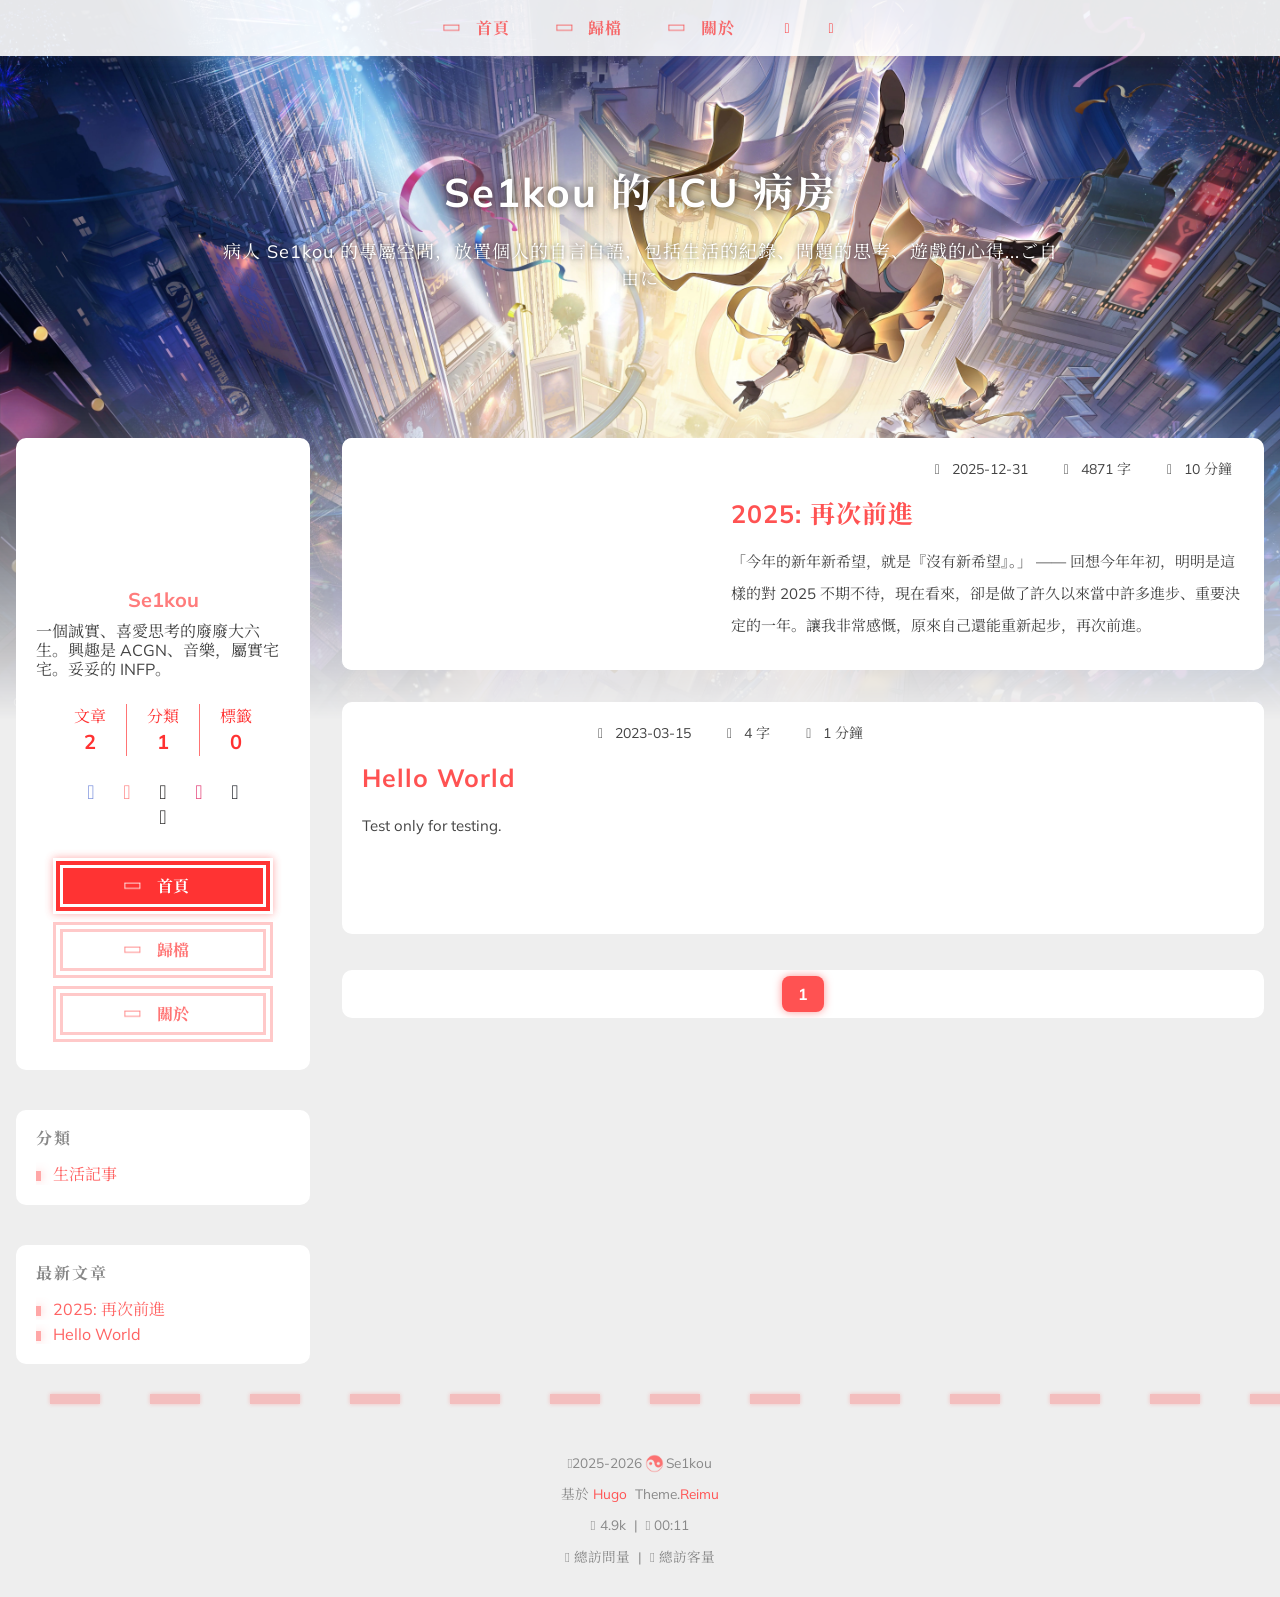
==== commit 45f6d815: "deploy: afc6556693935bee4c37e17b49e0a56094e1a6ae" ====
--- a/index.html
+++ b/index.html
@@ -1,15 +1,16 @@
-<!doctype html><html lang=zh-tw data-theme-mode=auto><head><meta name=generator content="Hugo 0.152.2"><meta charset=utf-8><meta name=viewport content="width=device-width,initial-scale=1,shrink-to-fit=no"><title>Se1kou 的 ICU 病房</title><meta name=description content="一個誠實、喜愛思考的廢廢大六生。興趣是 ACGN、音樂，屬實宅宅。妥妥的 INFP。"><script src="https://www.googletagmanager.com/gtag/js?id=G-ZCJ9R6HEW3"></script><script data-pjax>window.dataLayer=window.dataLayer||[];function gtag(){dataLayer.push(arguments)}gtag("js",new Date),gtag("config","G-ZCJ9R6HEW3")</script><script>window.siteConfig=JSON.parse('{"anchor_icon":null,"base":"https://blog.hsujinho.icu/","clipboard":{"copyright":{"count":50,"enable":false,"license_type":"by-nc-sa"},"fail":{"en":"Copy failed (ﾟ⊿ﾟ)ﾂ","ja":"コピー失敗 (ﾟ⊿ﾟ)ﾂ","pt-br":"Falha ao copiar (ﾟ⊿ﾟ)ﾂ","zh-cn":"复制失败 (ﾟ⊿ﾟ)ﾂ","zh-tw":"複製失敗 (ﾟ⊿ﾟ)ﾂ"},"success":{"en":"Copy successfully (*^▽^*)","ja":"コピー成功 (*^▽^*)","pt-br":"Copiado com sucesso (*^▽^*)","zh-cn":"复制成功 (*^▽^*)","zh-tw":"複製成功 (*^▽^*)"}},"code_block":{"expand":true},"icon_font":"4552607_4k4bc36ef96","outdate":{"daysago":180,"enable":false,"message":{"en":"This article was last updated on {time}. Please note that the content may no longer be applicable.","ja":"この記事は最終更新日：{time}。記載内容が現在有効でない可能性がありますのでご注意ください。","pt-br":"Este artigo foi atualizado pela última vez em {time}. Observe que o conteúdo pode não ser mais aplicável.","zh-cn":"本文最后更新于 {time}，请注意文中内容可能已不适用。","zh-tw":"本文最後更新於 {time}，請注意文中內容可能已不適用。"}}}')</script><link rel=preconnect href=https://fonts.gstatic.com crossorigin><link rel=preload as=style href="https://fonts.googleapis.com/css?family=Mulish:400,400italic,700,700italic%7cNoto%20Serif%20SC:400,400italic,700,700italic%7c&amp;display=swap"><link rel=stylesheet href="https://fonts.googleapis.com/css?family=Mulish:400,400italic,700,700italic%7cNoto%20Serif%20SC:400,400italic,700,700italic%7c&amp;display=swap" media=print onload='this.media="all"'><link rel=preload href=//at.alicdn.com/t/c/font_4552607_4k4bc36ef96.woff2 as=font type=font/woff2 crossorigin=anonymous><link rel=stylesheet href=/css/loader.min.ac746e154f756f8220326eeb52a719f142ab038be5a8ddf30ea5ef15ef2356ea.css><meta property="og:type" content="website"><meta property="og:title" content="Se1kou 的 ICU 病房"><meta property="og:description" content="一個誠實、喜愛思考的廢廢大六生。興趣是 ACGN、音樂，屬實宅宅。妥妥的 INFP。"><meta property="og:url" content="https://blog.hsujinho.icu/"><meta property="og:site_name" content="Se1kou 的 ICU 病房"><meta property="og:image" content="/"><meta property="article:author" content="Se1kou"><meta property="article:published_time" content="2025-12-25T20:12:52+08:00"><meta property="article:modified_time" content="2025-12-29T20:12:52+08:00"><meta name=twitter:card content="summary"><meta name=twitter:image content="/"><link rel=alternate type=application/rss+xml href=https://blog.hsujinho.icu/index.xml title="Se1kou 的 ICU 病房"><link rel="shortcut icon" href=/favicon.ico><link rel=stylesheet href=/css/main.min.d3f22463b7547deaacf1dc7a042e68e449942367ac541a56f282b95a1ad4e5f5.css><link rel=preload as=style href=https://npm.webcache.cn/photoswipe@5.4.4/dist/photoswipe.css integrity=sha384-IfxC36XL/toUyJ939C73PcgMuRzAZuIzZxE38drsmO5p6jD7ei+Zx/1oA/0l8ysE crossorigin=anonymous onload='this.onload=null,this.rel="stylesheet"'><link rel=preload as=style href=https://npm.webcache.cn/katex@0.16.24/dist/katex.min.css integrity=sha384-tTgKLjMYmJr94v8qu2PE5MUGSMbyN2xiH266JUB3gpm8vnnJywd1dWSOEfrFz+YI crossorigin=anonymous onload='this.onload=null,this.rel="stylesheet"'><script src=https://npm.webcache.cn/pace-js@1.2.4/pace.min.js integrity=sha384-k6YtvFUEIuEFBdrLKJ3YAUbBki333tj1CSUisai5Cswsg9wcLNaPzsTHDswp4Az8 crossorigin=anonymous></script><link rel=stylesheet href=https://npm.webcache.cn/@reimujs/aos@0.1.2/dist/aos.css integrity=sha384-GMRP93c6Hkz9JVKGAuRR3nTS7M07RwPgTFenXiosjq2VbVgvdDNcz1g6Mkj8AONa crossorigin=anonymous><link rel=stylesheet href=https://npm.webcache.cn/aplayer@1.10.1/dist/APlayer.min.css integrity=sha384-tLMkTWh2pfXNWGFlUS0w1TFtRG5xZ9lPWFOooj+vDDLIL+xBGQU/voDBY5XE2lVh crossorigin=anonymous></head><body><div id=loader><div class="loading-left-bg loading-bg"></div><div class="loading-right-bg loading-bg"></div><div class=spinner-box><div class="loading-taichi rotate"><svg width="150" height="150" viewBox="0 0 1024 1024" class="icon" shape-rendering="geometricPrecision"><path d="M303.5 432a80 80 0 01-12 160 80 80 0 0112-160z" fill="var(--red-1, #ff5252)"/><path d="M512 65a447 447 0 010 894V929a417 417 0 000-834 417 417 0 000 834v30a447 447 0 010-894zm0 30A417 417 0 01929 512 208.5 208.5.0 01720.5 720.5V592a80 80 0 000-160 80 80 0 000 160V720.5A208.5 208.5.0 01512 512 208.5 208.5.0 00303.5 303.5 208.5 208.5.0 0095 512 417 417 0 01512 95z" fill="var(--red-1, #ff5252)"/></svg></div><div class=loading-word>少女祈禱中...</div></div></div></div><script>var time=null,loaderEl=document.getElementById("loader"),startLoading=()=>{time=Date.now(),loaderEl.classList.remove("loading")},hideLoader=()=>{document.body.style.overflow="auto",loader.classList.add("loading")},endLoading=()=>{time?Date.now()-time>500?(time=null,hideLoader()):(setTimeout(endLoading,500-(Date.now()-time)),time=null):hideLoader()};window.addEventListener("DOMContentLoaded",endLoading),loaderEl.addEventListener("click",endLoading)</script><div id=copy-tooltip></div><div id=lang-tooltip>本文章沒有找到對應的語言版本</div><div id=heatmap-tooltip></div><div id=container><div id=wrap><div id=header-nav><nav id=main-nav aria-label="Primary navigation"><a class=main-nav-link-wrap href=/><div class='main-nav-icon icon rotate'>&#xe62b;</div><span class=main-nav-link>首頁</span>
+<!doctype html><html lang=zh-tw data-theme-mode=auto><head><meta name=generator content="Hugo 0.152.2"><meta charset=utf-8><meta name=viewport content="width=device-width,initial-scale=1,shrink-to-fit=no"><title>Se1kou 的 ICU 病房</title><meta name=description content="一個誠實、喜愛思考的廢廢大六生。興趣是 ACGN、音樂，屬實宅宅。妥妥的 INFP。"><script src="https://www.googletagmanager.com/gtag/js?id=G-ZCJ9R6HEW3"></script><script data-pjax>window.dataLayer=window.dataLayer||[];function gtag(){dataLayer.push(arguments)}gtag("js",new Date),gtag("config","G-ZCJ9R6HEW3")</script><script>window.siteConfig=JSON.parse('{"anchor_icon":null,"base":"https://blog.hsujinho.icu/","clipboard":{"copyright":{"count":50,"enable":false,"license_type":"by-nc-sa"},"fail":{"en":"Copy failed (ﾟ⊿ﾟ)ﾂ","ja":"コピー失敗 (ﾟ⊿ﾟ)ﾂ","pt-br":"Falha ao copiar (ﾟ⊿ﾟ)ﾂ","zh-cn":"复制失败 (ﾟ⊿ﾟ)ﾂ","zh-tw":"複製失敗 (ﾟ⊿ﾟ)ﾂ"},"success":{"en":"Copy successfully (*^▽^*)","ja":"コピー成功 (*^▽^*)","pt-br":"Copiado com sucesso (*^▽^*)","zh-cn":"复制成功 (*^▽^*)","zh-tw":"複製成功 (*^▽^*)"}},"code_block":{"expand":true},"icon_font":"4552607_4k4bc36ef96","outdate":{"daysago":180,"enable":false,"message":{"en":"This article was last updated on {time}. Please note that the content may no longer be applicable.","ja":"この記事は最終更新日：{time}。記載内容が現在有効でない可能性がありますのでご注意ください。","pt-br":"Este artigo foi atualizado pela última vez em {time}. Observe que o conteúdo pode não ser mais aplicável.","zh-cn":"本文最后更新于 {time}，请注意文中内容可能已不适用。","zh-tw":"本文最後更新於 {time}，請注意文中內容可能已不適用。"}}}')</script><link rel=preconnect href=https://fonts.gstatic.com crossorigin><link rel=preload as=style href="https://fonts.googleapis.com/css?family=Mulish:400,400italic,700,700italic%7cNoto%20Serif%20SC:400,400italic,700,700italic%7c&amp;display=swap"><link rel=stylesheet href="https://fonts.googleapis.com/css?family=Mulish:400,400italic,700,700italic%7cNoto%20Serif%20SC:400,400italic,700,700italic%7c&amp;display=swap" media=print onload='this.media="all"'><link rel=preload href=//at.alicdn.com/t/c/font_4552607_4k4bc36ef96.woff2 as=font type=font/woff2 crossorigin=anonymous><link rel=stylesheet href=/css/loader.min.ac746e154f756f8220326eeb52a719f142ab038be5a8ddf30ea5ef15ef2356ea.css><meta property="og:type" content="website"><meta property="og:title" content="Se1kou 的 ICU 病房"><meta property="og:description" content="一個誠實、喜愛思考的廢廢大六生。興趣是 ACGN、音樂，屬實宅宅。妥妥的 INFP。"><meta property="og:url" content="https://blog.hsujinho.icu/"><meta property="og:site_name" content="Se1kou 的 ICU 病房"><meta property="og:image" content="/"><meta property="article:author" content="Se1kou"><meta property="article:published_time" content="2025-12-31T08:58:00+08:00"><meta property="article:modified_time" content="2026-01-15T08:58:00+08:00"><meta name=twitter:card content="summary"><meta name=twitter:image content="/"><link rel=alternate type=application/rss+xml href=https://blog.hsujinho.icu/index.xml title="Se1kou 的 ICU 病房"><link rel="shortcut icon" href=/favicon.ico><link rel=stylesheet href=/css/main.min.d3f22463b7547deaacf1dc7a042e68e449942367ac541a56f282b95a1ad4e5f5.css><link rel=preload as=style href=https://npm.webcache.cn/photoswipe@5.4.4/dist/photoswipe.css integrity=sha384-IfxC36XL/toUyJ939C73PcgMuRzAZuIzZxE38drsmO5p6jD7ei+Zx/1oA/0l8ysE crossorigin=anonymous onload='this.onload=null,this.rel="stylesheet"'><link rel=preload as=style href=https://npm.webcache.cn/katex@0.16.24/dist/katex.min.css integrity=sha384-tTgKLjMYmJr94v8qu2PE5MUGSMbyN2xiH266JUB3gpm8vnnJywd1dWSOEfrFz+YI crossorigin=anonymous onload='this.onload=null,this.rel="stylesheet"'><script src=https://npm.webcache.cn/pace-js@1.2.4/pace.min.js integrity=sha384-k6YtvFUEIuEFBdrLKJ3YAUbBki333tj1CSUisai5Cswsg9wcLNaPzsTHDswp4Az8 crossorigin=anonymous></script><link rel=stylesheet href=https://npm.webcache.cn/@reimujs/aos@0.1.2/dist/aos.css integrity=sha384-GMRP93c6Hkz9JVKGAuRR3nTS7M07RwPgTFenXiosjq2VbVgvdDNcz1g6Mkj8AONa crossorigin=anonymous><link rel=stylesheet href=https://npm.webcache.cn/aplayer@1.10.1/dist/APlayer.min.css integrity=sha384-tLMkTWh2pfXNWGFlUS0w1TFtRG5xZ9lPWFOooj+vDDLIL+xBGQU/voDBY5XE2lVh crossorigin=anonymous></head><body><div id=loader><div class="loading-left-bg loading-bg"></div><div class="loading-right-bg loading-bg"></div><div class=spinner-box><div class="loading-taichi rotate"><svg width="150" height="150" viewBox="0 0 1024 1024" class="icon" shape-rendering="geometricPrecision"><path d="M303.5 432a80 80 0 01-12 160 80 80 0 0112-160z" fill="var(--red-1, #ff5252)"/><path d="M512 65a447 447 0 010 894V929a417 417 0 000-834 417 417 0 000 834v30a447 447 0 010-894zm0 30A417 417 0 01929 512 208.5 208.5.0 01720.5 720.5V592a80 80 0 000-160 80 80 0 000 160V720.5A208.5 208.5.0 01512 512 208.5 208.5.0 00303.5 303.5 208.5 208.5.0 0095 512 417 417 0 01512 95z" fill="var(--red-1, #ff5252)"/></svg></div><div class=loading-word>少女祈禱中...</div></div></div></div><script>var time=null,loaderEl=document.getElementById("loader"),startLoading=()=>{time=Date.now(),loaderEl.classList.remove("loading")},hideLoader=()=>{document.body.style.overflow="auto",loader.classList.add("loading")},endLoading=()=>{time?Date.now()-time>500?(time=null,hideLoader()):(setTimeout(endLoading,500-(Date.now()-time)),time=null):hideLoader()};window.addEventListener("DOMContentLoaded",endLoading),loaderEl.addEventListener("click",endLoading)</script><div id=copy-tooltip></div><div id=lang-tooltip>本文章沒有找到對應的語言版本</div><div id=heatmap-tooltip></div><div id=container><div id=wrap><div id=header-nav><nav id=main-nav aria-label="Primary navigation"><a class=main-nav-link-wrap href=/><div class='main-nav-icon icon rotate'>&#xe62b;</div><span class=main-nav-link>首頁</span>
 </a><a class=main-nav-link-wrap href=/archives><div class='main-nav-icon icon rotate'>&#xe62b;</div><span class=main-nav-link>歸檔</span>
 </a><a class=main-nav-link-wrap href=/about><div class='main-nav-icon icon rotate'>&#xe62b;</div><span class=main-nav-link>關於</span>
-</a><a id=main-nav-toggle class=nav-icon aria-label="Toggle navigation" role=button></a></nav><nav id=sub-nav aria-label="Secondary navigation"><a id=nav-rss-link class=nav-icon href=/index.xml title="RSS 訂閱" aria-label="RSS 訂閱" target=_blank></a></nav></div><header id=header aria-label="Site header"><picture></picture><img crossorigin=anonymous fetchpriority=high src=/images/pinoconi_topic.webp alt="Se1kou 的 ICU 病房"><div id=header-outer><div id=header-title><span id=logo><h1 data-aos=slide-up>Se1kou 的 ICU 病房</h1></span><h2 id=subtitle-wrap data-aos=slide-down><span id=subtitle>病人 Se1kou 的專屬空間，放置個人的自言自語，包括生活的紀錄、問題的思考、遊戲的心得...ご自由に</span></h2></div></div></header><div id=content aria-label="Page content" class=sidebar-left><aside id=sidebar aria-label=Sidebar><div class=sidebar-wrapper-container><div class=sidebar-wrapper><div class=sidebar-wrap data-aos=fade-up><div class=sidebar-author><img data-src=/avatar/stelle_01.webp data-sizes=auto alt=Se1kou class=lazyload><div class=sidebar-author-name>Se1kou</div><div class=sidebar-description>一個誠實、喜愛思考的廢廢大六生。興趣是 ACGN、音樂，屬實宅宅。妥妥的 INFP。</div></div><div class=sidebar-state><div class=sidebar-state-article><div>文章</div><div class=sidebar-state-number>1</div></div><a class=sidebar-state-category href=/categories/ aria-label=sidebar-state-category-link><div>分類</div><div class=sidebar-state-number>0</div></a><a class=sidebar-state-tag href=/tags/ aria-label=sidebar-state-tag-link><div>標籤</div><div class=sidebar-state-number>0</div></a></div><div class=sidebar-social><div class="icon-discord sidebar-social-icon"><a href=https://discordapp.com/users/Se1kou itemprop=url target=_blank aria-label=discord rel="noopener nofollow noreferrer"></a></div><div class="icon-email sidebar-social-icon"><a href=mailto:hsujinho@gmail.com itemprop=url target=_blank aria-label=email rel="noopener nofollow noreferrer"></a></div><div class="icon-github sidebar-social-icon"><a href=https://github.com/hsujinho itemprop=url target=_blank aria-label=github rel="noopener nofollow noreferrer"></a></div><div class="icon-instagram sidebar-social-icon"><a href=https://www.instagram.com/jinhohsu itemprop=url target=_blank aria-label=instagram rel="noopener nofollow noreferrer"></a></div><div class="icon-steam sidebar-social-icon"><a href=https://steamcommunity.com/profiles/76561198171994577/ itemprop=url target=_blank aria-label=steam rel="noopener nofollow noreferrer"></a></div><div class="icon-twitter sidebar-social-icon"><a href=https://x.com/se1kou_TW itemprop=url target=_blank aria-label=twitter rel="noopener nofollow noreferrer"></a></div></div><div class=sidebar-menu><div class=sidebar-menu-link-wrap><a class=sidebar-menu-link-dummy href=/ aria-label=首頁></a><div class='sidebar-menu-icon icon rotate'>&#xe62b;</div><div class=sidebar-menu-link>首頁</div></div><div class=sidebar-menu-link-wrap><a class=sidebar-menu-link-dummy href=/archives aria-label=歸檔></a><div class='sidebar-menu-icon icon rotate'>&#xe62b;</div><div class=sidebar-menu-link>歸檔</div></div><div class=sidebar-menu-link-wrap><a class=sidebar-menu-link-dummy href=/about aria-label=關於></a><div class='sidebar-menu-icon icon rotate'>&#xe62b;</div><div class=sidebar-menu-link>關於</div></div></div></div></div><div class=sidebar-widget><div class=widget-wrapper><div class=widget-wrap data-aos=fade-up><h3 class=widget-title>最新文章</h3><div class=widget><ul><li><a href=/post/hello/ title="Hello World">Hello World</a></li></ul></div></div></div></div></div></aside><section id=main aria-label="Main content"><div class=post-wrapper><div class="post-wrap left" data-aos=fade-up><a class=post-link href=/post/hello/ aria-label="Hello World" title="Hello World"></a><div class="post-cover left"><img data-src="https://act-webstatic.hoyoverse.com/puzzle/hkrpg/pz_VE2tAVK3pd/resource/puzzle/2024/04/01/70623a32a9e09641a6bc3655560df438_342192908917398552.jpg?x-oss-process=image/quality,Q_90" data-sizes=auto alt="Hello World" class=lazyload></div><div class=post-info><div class=post-meta><span><span class=icon-calendar></span>2023-03-15</span><span><span class=icon-pencil></span>4 字</span>
-<span><span class=icon-clock></span>1 分鐘</span></div><h2 class=post-title>Hello World</h2><article class=post-article>Test only for testing.</article></div></div></div><nav id=page-nav aria-label="Pagination navigation" data-aos=fade-up><span class="page-number current">1</span></nav></section></div><footer id=footer aria-label="Site footer"><div style=width:100%;overflow:hidden><div class=footer-line></div></div><div id=footer-info><div><span class=icon-copyright></span>2025<span class="footer-info-sep rotate"></span>
-Se1kou</div><div>基於&nbsp;<a href=https://gohugo.io/ target=_blank rel="noopener nofollow noreferrer">Hugo</a>&nbsp; Theme.<a href=https://github.com/D-Sketon/hugo-theme-reimu target=_blank rel="noopener nofollow noreferrer">Reimu</a></div><div><span class=icon-brush>&nbsp;4</span>
+</a><a id=main-nav-toggle class=nav-icon aria-label="Toggle navigation" role=button></a></nav><nav id=sub-nav aria-label="Secondary navigation"><a id=nav-rss-link class=nav-icon href=/index.xml title="RSS 訂閱" aria-label="RSS 訂閱" target=_blank></a></nav></div><header id=header aria-label="Site header"><picture></picture><img crossorigin=anonymous fetchpriority=high src=/images/pinoconi_topic.webp alt="Se1kou 的 ICU 病房"><div id=header-outer><div id=header-title><span id=logo><h1 data-aos=slide-up>Se1kou 的 ICU 病房</h1></span><h2 id=subtitle-wrap data-aos=slide-down><span id=subtitle>病人 Se1kou 的專屬空間，放置個人的自言自語，包括生活的紀錄、問題的思考、遊戲的心得...ご自由に</span></h2></div></div></header><div id=content aria-label="Page content" class=sidebar-left><aside id=sidebar aria-label=Sidebar><div class=sidebar-wrapper-container><div class=sidebar-wrapper><div class=sidebar-wrap data-aos=fade-up><div class=sidebar-author><img data-src=/avatar/stelle_01.webp data-sizes=auto alt=Se1kou class=lazyload><div class=sidebar-author-name>Se1kou</div><div class=sidebar-description>一個誠實、喜愛思考的廢廢大六生。興趣是 ACGN、音樂，屬實宅宅。妥妥的 INFP。</div></div><div class=sidebar-state><div class=sidebar-state-article><div>文章</div><div class=sidebar-state-number>2</div></div><a class=sidebar-state-category href=/categories/ aria-label=sidebar-state-category-link><div>分類</div><div class=sidebar-state-number>1</div></a><a class=sidebar-state-tag href=/tags/ aria-label=sidebar-state-tag-link><div>標籤</div><div class=sidebar-state-number>0</div></a></div><div class=sidebar-social><div class="icon-discord sidebar-social-icon"><a href=https://discordapp.com/users/Se1kou itemprop=url target=_blank aria-label=discord rel="noopener nofollow noreferrer"></a></div><div class="icon-email sidebar-social-icon"><a href=mailto:hsujinho@gmail.com itemprop=url target=_blank aria-label=email rel="noopener nofollow noreferrer"></a></div><div class="icon-github sidebar-social-icon"><a href=https://github.com/hsujinho itemprop=url target=_blank aria-label=github rel="noopener nofollow noreferrer"></a></div><div class="icon-instagram sidebar-social-icon"><a href=https://www.instagram.com/jinhohsu itemprop=url target=_blank aria-label=instagram rel="noopener nofollow noreferrer"></a></div><div class="icon-steam sidebar-social-icon"><a href=https://steamcommunity.com/profiles/76561198171994577/ itemprop=url target=_blank aria-label=steam rel="noopener nofollow noreferrer"></a></div><div class="icon-twitter sidebar-social-icon"><a href=https://x.com/se1kou_TW itemprop=url target=_blank aria-label=twitter rel="noopener nofollow noreferrer"></a></div></div><div class=sidebar-menu><div class=sidebar-menu-link-wrap><a class=sidebar-menu-link-dummy href=/ aria-label=首頁></a><div class='sidebar-menu-icon icon rotate'>&#xe62b;</div><div class=sidebar-menu-link>首頁</div></div><div class=sidebar-menu-link-wrap><a class=sidebar-menu-link-dummy href=/archives aria-label=歸檔></a><div class='sidebar-menu-icon icon rotate'>&#xe62b;</div><div class=sidebar-menu-link>歸檔</div></div><div class=sidebar-menu-link-wrap><a class=sidebar-menu-link-dummy href=/about aria-label=關於></a><div class='sidebar-menu-icon icon rotate'>&#xe62b;</div><div class=sidebar-menu-link>關於</div></div></div></div></div><div class=sidebar-widget><div class=widget-wrapper><div class=widget-wrap data-aos=fade-up><div style=display:flex;justify-content:space-between><h3 class=widget-title>分類</h3></div><div class=widget><ul class=category-list><li class=category-list-item><a class=category-list-link href=/categories/%E7%94%9F%E6%B4%BB%E8%A8%98%E4%BA%8B/ title=生活記事>生活記事</a></li></ul></div></div></div><div class=widget-wrapper><div class=widget-wrap data-aos=fade-up><h3 class=widget-title>最新文章</h3><div class=widget><ul><li><a href=/post/2025/ title="2025: 再次前進">2025: 再次前進</a></li><li><a href=/post/hello/ title="Hello World">Hello World</a></li></ul></div></div></div></div></div></aside><section id=main aria-label="Main content"><div class=post-wrapper><div class="post-wrap left" data-aos=fade-up><a class=post-link href=/post/2025/ aria-label="2025: 再次前進" title="2025: 再次前進"></a><div class="post-cover left"><img data-src=/images/IMG_5665.webp data-sizes=auto alt class=lazyload></div><div class=post-info><div class=post-meta><span><span class=icon-calendar></span>2025-12-31</span><span><span class=icon-pencil></span>4871 字</span>
+<span><span class=icon-clock></span>10 分鐘</span></div><h2 class=post-title>2025: 再次前進</h2><article class=post-article>「今年的新年新希望，就是『沒有新希望』。」 —— 回想今年年初，明明是這樣的對 2025 不期不待，現在看來，卻是做了許久以來當中許多進步、重要決定的一年。讓我非常感慨，原來自己還能重新起步，再次前進。</article></div></div></div><div class=post-wrapper><div class="post-wrap right" data-aos=fade-up><a class=post-link href=/post/hello/ aria-label="Hello World" title="Hello World"></a><div class="post-cover right"><img data-src="https://act-webstatic.hoyoverse.com/puzzle/hkrpg/pz_VE2tAVK3pd/resource/puzzle/2024/04/01/70623a32a9e09641a6bc3655560df438_342192908917398552.jpg?x-oss-process=image/quality,Q_90" data-sizes=auto alt="Hello World" class=lazyload></div><div class=post-info><div class=post-meta><span><span class=icon-calendar></span>2023-03-15</span><span><span class=icon-pencil></span>4 字</span>
+<span><span class=icon-clock></span>1 分鐘</span></div><h2 class=post-title>Hello World</h2><article class=post-article>Test only for testing.</article></div></div></div><nav id=page-nav aria-label="Pagination navigation" data-aos=fade-up><span class="page-number current">1</span></nav></section></div><footer id=footer aria-label="Site footer"><div style=width:100%;overflow:hidden><div class=footer-line></div></div><div id=footer-info><div><span class=icon-copyright></span>2025-2026<span class="footer-info-sep rotate"></span>
+Se1kou</div><div>基於&nbsp;<a href=https://gohugo.io/ target=_blank rel="noopener nofollow noreferrer">Hugo</a>&nbsp; Theme.<a href=https://github.com/D-Sketon/hugo-theme-reimu target=_blank rel="noopener nofollow noreferrer">Reimu</a></div><div><span class=icon-brush>&nbsp;4.9k</span>
 &nbsp;|&nbsp;
-<span class=icon-coffee>&nbsp;00:01</span></div><div><span class=icon-eye></span>
+<span class=icon-coffee>&nbsp;00:11</span></div><div><span class=icon-eye></span>
 <span id=busuanzi_container_site_pv>總訪問量&nbsp;<span id=busuanzi_value_site_pv></span></span>
 &nbsp;|&nbsp;
 <span class=icon-user></span>
-<span id=busuanzi_container_site_uv>總訪客量&nbsp;<span id=busuanzi_value_site_uv></span></span></div></div></footer><div class=sidebar-top><div class="sidebar-top-taichi rotate"></div><div class=arrow-up></div></div><div id=mask class=hide></div></div><nav id=mobile-nav aria-label="Mobile navigation"><div class=sidebar-wrap><div class=sidebar-author><img data-src=/avatar/stelle_01.webp data-sizes=auto alt=Se1kou class=lazyload><div class=sidebar-author-name>Se1kou</div><div class=sidebar-description>一個誠實、喜愛思考的廢廢大六生。興趣是 ACGN、音樂，屬實宅宅。妥妥的 INFP。</div></div><div class=sidebar-state><div class=sidebar-state-article><div>文章</div><div class=sidebar-state-number>1</div></div><a class=sidebar-state-category href=/categories/ aria-label=sidebar-state-category-link><div>分類</div><div class=sidebar-state-number>0</div></a><a class=sidebar-state-tag href=/tags/ aria-label=sidebar-state-tag-link><div>標籤</div><div class=sidebar-state-number>0</div></a></div><div class=sidebar-social><div class="icon-discord sidebar-social-icon"><a href=https://discordapp.com/users/Se1kou itemprop=url target=_blank aria-label=discord rel="noopener nofollow noreferrer"></a></div><div class="icon-email sidebar-social-icon"><a href=mailto:hsujinho@gmail.com itemprop=url target=_blank aria-label=email rel="noopener nofollow noreferrer"></a></div><div class="icon-github sidebar-social-icon"><a href=https://github.com/hsujinho itemprop=url target=_blank aria-label=github rel="noopener nofollow noreferrer"></a></div><div class="icon-instagram sidebar-social-icon"><a href=https://www.instagram.com/jinhohsu itemprop=url target=_blank aria-label=instagram rel="noopener nofollow noreferrer"></a></div><div class="icon-steam sidebar-social-icon"><a href=https://steamcommunity.com/profiles/76561198171994577/ itemprop=url target=_blank aria-label=steam rel="noopener nofollow noreferrer"></a></div><div class="icon-twitter sidebar-social-icon"><a href=https://x.com/se1kou_TW itemprop=url target=_blank aria-label=twitter rel="noopener nofollow noreferrer"></a></div></div><div class=sidebar-menu><div class=sidebar-menu-link-wrap><a class=sidebar-menu-link-dummy href=/ aria-label=首頁></a><div class='sidebar-menu-icon icon rotate'>&#xe62b;</div><div class=sidebar-menu-link>首頁</div></div><div class=sidebar-menu-link-wrap><a class=sidebar-menu-link-dummy href=/archives aria-label=歸檔></a><div class='sidebar-menu-icon icon rotate'>&#xe62b;</div><div class=sidebar-menu-link>歸檔</div></div><div class=sidebar-menu-link-wrap><a class=sidebar-menu-link-dummy href=/about aria-label=關於></a><div class='sidebar-menu-icon icon rotate'>&#xe62b;</div><div class=sidebar-menu-link>關於</div></div></div></div></nav></div><div id=aplayer theme=var(--color-link)></div><script src=https://npm.webcache.cn/lazysizes@5.3.2/lazysizes.min.js integrity=sha384-3gT/vsepWkfz/ff7PpWNUeMzeWoH3cDhm/A8jM7ouoAK0/fP/9bcHHR5kHq2nf+e crossorigin=anonymous></script><script src=https://npm.webcache.cn/clipboard@2.0.11/dist/clipboard.min.js integrity=sha384-J08i8An/QeARD9ExYpvphB8BsyOj3Gh2TSh1aLINKO3L0cMSH2dN3E22zFoXEi0Q crossorigin=anonymous></script><script src=https://npm.webcache.cn/material-theme@1.0.0/dist/material-theme.umd.js integrity=sha384-vLev0II0HKFaxkcm+/7kX5IGwVFBASkGchU311wmU/veIj2bB0UcBkQbW6yw2asK crossorigin=anonymous></script><script src=/js/main.js integrity crossorigin=anonymous></script><script src=/js/aos.js integrity crossorigin=anonymous></script><script>var aosInit=()=>{AOS.init({duration:1e3,easing:"ease",once:!0,offset:50})};document.readyState==="loading"?document.addEventListener("DOMContentLoaded",aosInit):aosInit()</script><script src=/js/pjax_main.js integrity crossorigin=anonymous data-pjax></script><script src=https://npm.webcache.cn/mouse-firework@0.1.1/dist/index.umd.js integrity=sha384-8LyaidD9GPxQQgLJO/WRw/O2h3BoNq/ApI/ecpvM6RsrCz2qP2ppBXUKihP4V/2d crossorigin=anonymous></script><script>if((!!1||!window.matchMedia("(max-width: 768px)").matches)&&window.firework){const e=JSON.parse('{"excludeelements":["a","button"],"particles":[{"colors":["var(--red-1)","var(--red-2)","var(--red-3)","var(--red-4)"],"duration":[1200,1800],"easing":"easeOutExpo","move":["emit"],"number":20,"shape":"circle","shapeOptions":{"alpha":[0.3,0.5],"radius":[16,32]}},{"colors":["var(--red-0)"],"duration":[1200,1800],"easing":"easeOutExpo","move":["diffuse"],"number":1,"shape":"circle","shapeOptions":{"alpha":[0.2,0.5],"lineWidth":6,"radius":20}}]}');e.excludeElements=e.excludeelements,delete e.excludeelements,window.firework(e)}</script><div id=lazy-script><div><script data-pjax>window.REIMU_POST={author:"Se1kou",title:"Se1kou 的 ICU 病房",url:"https://blog.hsujinho.icu/",description:"",cover:"https://blog.hsujinho.icu/images/pinoconi_topic.webp"}</script></div></div><script src=https://npm.webcache.cn/busuanzi@2.3.0/bsz.pure.mini.js asyncintegrity=sha384-0M75wtSkhjIInv4coYlaJU83+OypaRCIq2SukQVQX04eGTCBXJDuWAbJet56id+S crossorigin=anonymous></script><script>"serviceWorker"in navigator&&navigator.serviceWorker.getRegistrations().then(e=>{for(let t of e)t.unregister()})</script><script>const reimuCopyright=String.raw`
+<span id=busuanzi_container_site_uv>總訪客量&nbsp;<span id=busuanzi_value_site_uv></span></span></div></div></footer><div class=sidebar-top><div class="sidebar-top-taichi rotate"></div><div class=arrow-up></div></div><div id=mask class=hide></div></div><nav id=mobile-nav aria-label="Mobile navigation"><div class=sidebar-wrap><div class=sidebar-author><img data-src=/avatar/stelle_01.webp data-sizes=auto alt=Se1kou class=lazyload><div class=sidebar-author-name>Se1kou</div><div class=sidebar-description>一個誠實、喜愛思考的廢廢大六生。興趣是 ACGN、音樂，屬實宅宅。妥妥的 INFP。</div></div><div class=sidebar-state><div class=sidebar-state-article><div>文章</div><div class=sidebar-state-number>2</div></div><a class=sidebar-state-category href=/categories/ aria-label=sidebar-state-category-link><div>分類</div><div class=sidebar-state-number>1</div></a><a class=sidebar-state-tag href=/tags/ aria-label=sidebar-state-tag-link><div>標籤</div><div class=sidebar-state-number>0</div></a></div><div class=sidebar-social><div class="icon-discord sidebar-social-icon"><a href=https://discordapp.com/users/Se1kou itemprop=url target=_blank aria-label=discord rel="noopener nofollow noreferrer"></a></div><div class="icon-email sidebar-social-icon"><a href=mailto:hsujinho@gmail.com itemprop=url target=_blank aria-label=email rel="noopener nofollow noreferrer"></a></div><div class="icon-github sidebar-social-icon"><a href=https://github.com/hsujinho itemprop=url target=_blank aria-label=github rel="noopener nofollow noreferrer"></a></div><div class="icon-instagram sidebar-social-icon"><a href=https://www.instagram.com/jinhohsu itemprop=url target=_blank aria-label=instagram rel="noopener nofollow noreferrer"></a></div><div class="icon-steam sidebar-social-icon"><a href=https://steamcommunity.com/profiles/76561198171994577/ itemprop=url target=_blank aria-label=steam rel="noopener nofollow noreferrer"></a></div><div class="icon-twitter sidebar-social-icon"><a href=https://x.com/se1kou_TW itemprop=url target=_blank aria-label=twitter rel="noopener nofollow noreferrer"></a></div></div><div class=sidebar-menu><div class=sidebar-menu-link-wrap><a class=sidebar-menu-link-dummy href=/ aria-label=首頁></a><div class='sidebar-menu-icon icon rotate'>&#xe62b;</div><div class=sidebar-menu-link>首頁</div></div><div class=sidebar-menu-link-wrap><a class=sidebar-menu-link-dummy href=/archives aria-label=歸檔></a><div class='sidebar-menu-icon icon rotate'>&#xe62b;</div><div class=sidebar-menu-link>歸檔</div></div><div class=sidebar-menu-link-wrap><a class=sidebar-menu-link-dummy href=/about aria-label=關於></a><div class='sidebar-menu-icon icon rotate'>&#xe62b;</div><div class=sidebar-menu-link>關於</div></div></div></div></nav></div><div id=aplayer theme=var(--color-link)></div><script src=https://npm.webcache.cn/lazysizes@5.3.2/lazysizes.min.js integrity=sha384-3gT/vsepWkfz/ff7PpWNUeMzeWoH3cDhm/A8jM7ouoAK0/fP/9bcHHR5kHq2nf+e crossorigin=anonymous></script><script src=https://npm.webcache.cn/clipboard@2.0.11/dist/clipboard.min.js integrity=sha384-J08i8An/QeARD9ExYpvphB8BsyOj3Gh2TSh1aLINKO3L0cMSH2dN3E22zFoXEi0Q crossorigin=anonymous></script><script src=https://npm.webcache.cn/material-theme@1.0.0/dist/material-theme.umd.js integrity=sha384-vLev0II0HKFaxkcm+/7kX5IGwVFBASkGchU311wmU/veIj2bB0UcBkQbW6yw2asK crossorigin=anonymous></script><script src=/js/main.js integrity crossorigin=anonymous></script><script src=/js/aos.js integrity crossorigin=anonymous></script><script>var aosInit=()=>{AOS.init({duration:1e3,easing:"ease",once:!0,offset:50})};document.readyState==="loading"?document.addEventListener("DOMContentLoaded",aosInit):aosInit()</script><script src=/js/pjax_main.js integrity crossorigin=anonymous data-pjax></script><script src=https://npm.webcache.cn/mouse-firework@0.1.1/dist/index.umd.js integrity=sha384-8LyaidD9GPxQQgLJO/WRw/O2h3BoNq/ApI/ecpvM6RsrCz2qP2ppBXUKihP4V/2d crossorigin=anonymous></script><script>if((!!1||!window.matchMedia("(max-width: 768px)").matches)&&window.firework){const e=JSON.parse('{"excludeelements":["a","button"],"particles":[{"colors":["var(--red-1)","var(--red-2)","var(--red-3)","var(--red-4)"],"duration":[1200,1800],"easing":"easeOutExpo","move":["emit"],"number":20,"shape":"circle","shapeOptions":{"alpha":[0.3,0.5],"radius":[16,32]}},{"colors":["var(--red-0)"],"duration":[1200,1800],"easing":"easeOutExpo","move":["diffuse"],"number":1,"shape":"circle","shapeOptions":{"alpha":[0.2,0.5],"lineWidth":6,"radius":20}}]}');e.excludeElements=e.excludeelements,delete e.excludeelements,window.firework(e)}</script><div id=lazy-script><div><script data-pjax>window.REIMU_POST={author:"Se1kou",title:"Se1kou 的 ICU 病房",url:"https://blog.hsujinho.icu/",description:"",cover:"https://blog.hsujinho.icu/images/pinoconi_topic.webp"}</script></div></div><script src=https://npm.webcache.cn/busuanzi@2.3.0/bsz.pure.mini.js asyncintegrity=sha384-0M75wtSkhjIInv4coYlaJU83+OypaRCIq2SukQVQX04eGTCBXJDuWAbJet56id+S crossorigin=anonymous></script><script>"serviceWorker"in navigator&&navigator.serviceWorker.getRegistrations().then(e=>{for(let t of e)t.unregister()})</script><script>const reimuCopyright=String.raw`
    ______     ______     __     __    __     __  __    
   /\  == \   /\  ___\   /\ \   /\ "-./  \   /\ \/\ \   
   \ \  __<   \ \  __\   \ \ \  \ \ \-./\ \  \ \ \_\ \  
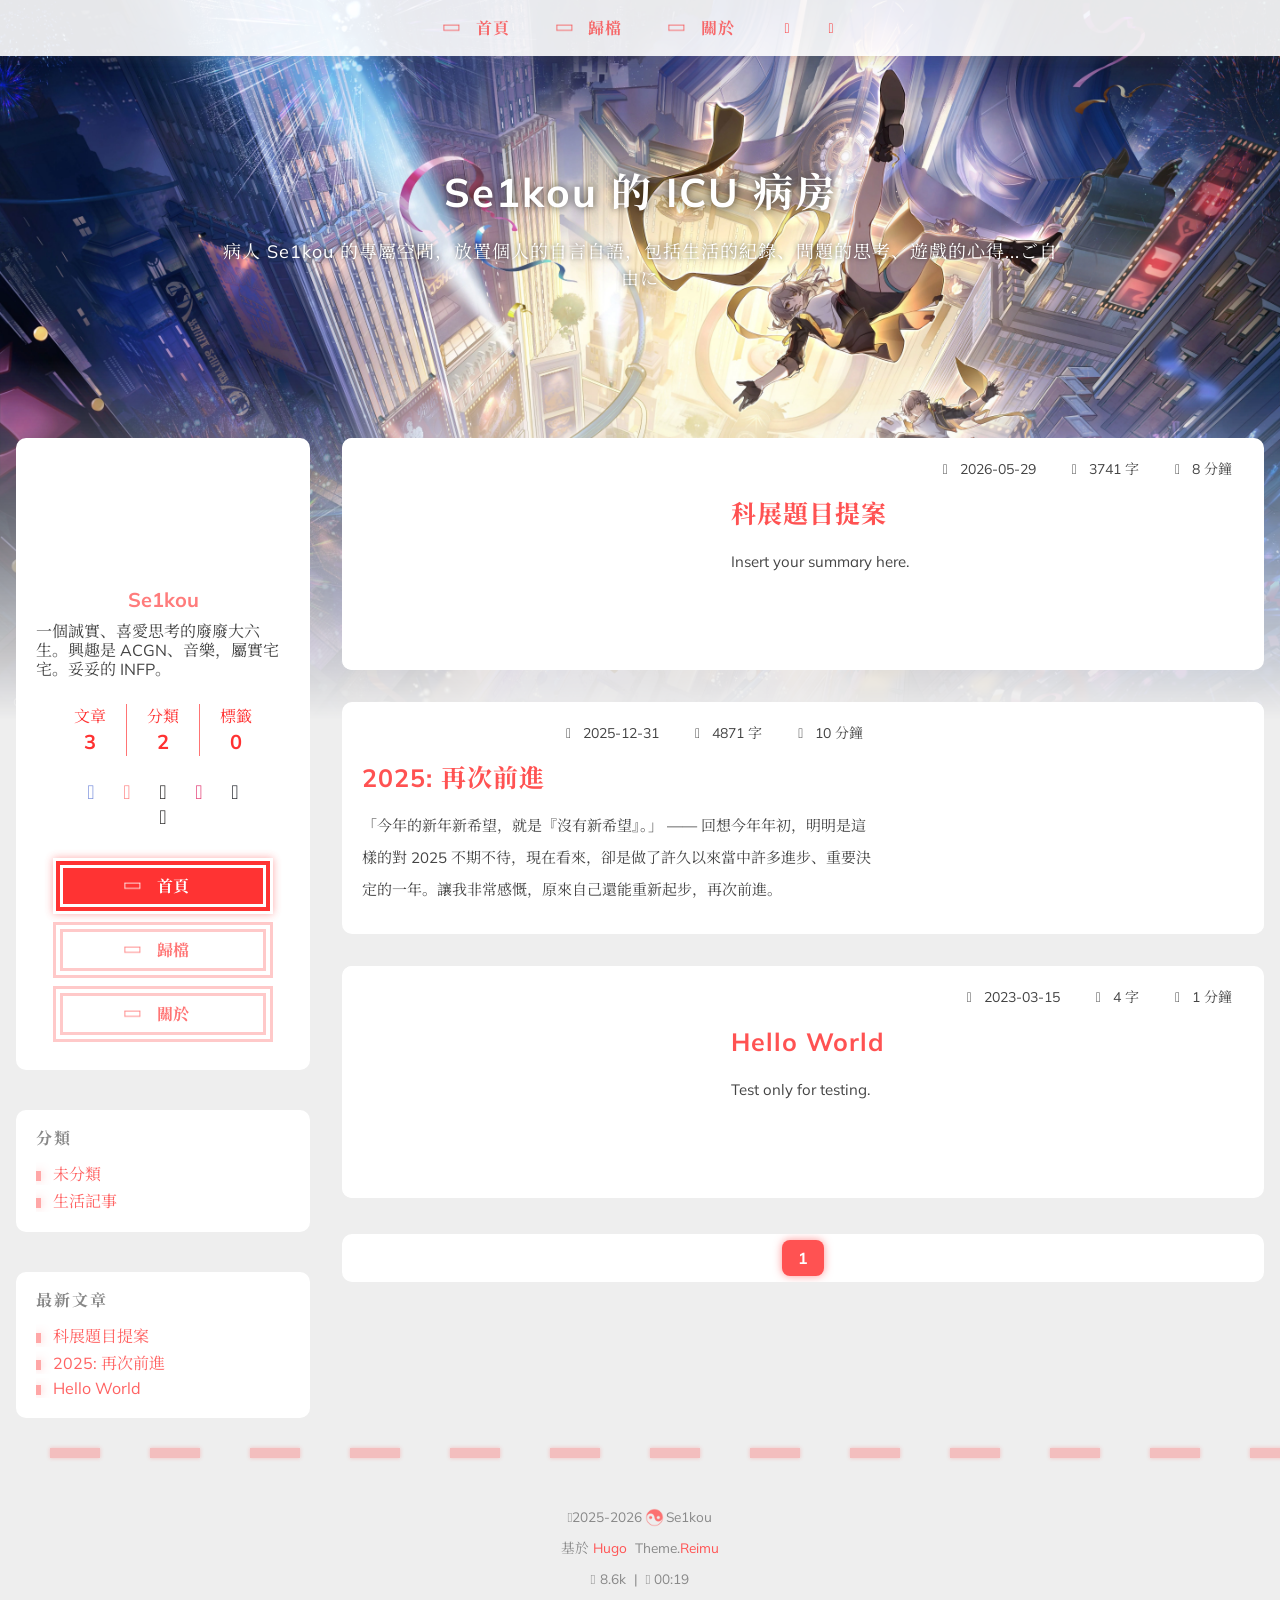
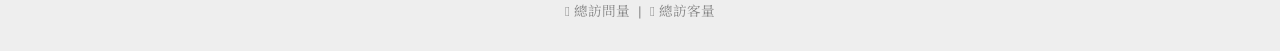
==== commit cb8e4ab0: "deploy: 079f5efba77ccf48f8d26f0257e9f930ff76cf6f" ====
--- a/index.html
+++ b/index.html
@@ -1,16 +1,17 @@
-<!doctype html><html lang=zh-tw data-theme-mode=auto><head><meta name=generator content="Hugo 0.152.2"><meta charset=utf-8><meta name=viewport content="width=device-width,initial-scale=1,shrink-to-fit=no"><title>Se1kou 的 ICU 病房</title><meta name=description content="一個誠實、喜愛思考的廢廢大六生。興趣是 ACGN、音樂，屬實宅宅。妥妥的 INFP。"><script src="https://www.googletagmanager.com/gtag/js?id=G-ZCJ9R6HEW3"></script><script data-pjax>window.dataLayer=window.dataLayer||[];function gtag(){dataLayer.push(arguments)}gtag("js",new Date),gtag("config","G-ZCJ9R6HEW3")</script><script>window.siteConfig=JSON.parse('{"anchor_icon":null,"base":"https://blog.hsujinho.icu/","clipboard":{"copyright":{"count":50,"enable":false,"license_type":"by-nc-sa"},"fail":{"en":"Copy failed (ﾟ⊿ﾟ)ﾂ","ja":"コピー失敗 (ﾟ⊿ﾟ)ﾂ","pt-br":"Falha ao copiar (ﾟ⊿ﾟ)ﾂ","zh-cn":"复制失败 (ﾟ⊿ﾟ)ﾂ","zh-tw":"複製失敗 (ﾟ⊿ﾟ)ﾂ"},"success":{"en":"Copy successfully (*^▽^*)","ja":"コピー成功 (*^▽^*)","pt-br":"Copiado com sucesso (*^▽^*)","zh-cn":"复制成功 (*^▽^*)","zh-tw":"複製成功 (*^▽^*)"}},"code_block":{"expand":true},"icon_font":"4552607_4k4bc36ef96","outdate":{"daysago":180,"enable":false,"message":{"en":"This article was last updated on {time}. Please note that the content may no longer be applicable.","ja":"この記事は最終更新日：{time}。記載内容が現在有効でない可能性がありますのでご注意ください。","pt-br":"Este artigo foi atualizado pela última vez em {time}. Observe que o conteúdo pode não ser mais aplicável.","zh-cn":"本文最后更新于 {time}，请注意文中内容可能已不适用。","zh-tw":"本文最後更新於 {time}，請注意文中內容可能已不適用。"}}}')</script><link rel=preconnect href=https://fonts.gstatic.com crossorigin><link rel=preload as=style href="https://fonts.googleapis.com/css?family=Mulish:400,400italic,700,700italic%7cNoto%20Serif%20SC:400,400italic,700,700italic%7c&amp;display=swap"><link rel=stylesheet href="https://fonts.googleapis.com/css?family=Mulish:400,400italic,700,700italic%7cNoto%20Serif%20SC:400,400italic,700,700italic%7c&amp;display=swap" media=print onload='this.media="all"'><link rel=preload href=//at.alicdn.com/t/c/font_4552607_4k4bc36ef96.woff2 as=font type=font/woff2 crossorigin=anonymous><link rel=stylesheet href=/css/loader.min.ac746e154f756f8220326eeb52a719f142ab038be5a8ddf30ea5ef15ef2356ea.css><meta property="og:type" content="website"><meta property="og:title" content="Se1kou 的 ICU 病房"><meta property="og:description" content="一個誠實、喜愛思考的廢廢大六生。興趣是 ACGN、音樂，屬實宅宅。妥妥的 INFP。"><meta property="og:url" content="https://blog.hsujinho.icu/"><meta property="og:site_name" content="Se1kou 的 ICU 病房"><meta property="og:image" content="/"><meta property="article:author" content="Se1kou"><meta property="article:published_time" content="2025-12-31T08:58:00+08:00"><meta property="article:modified_time" content="2026-01-15T08:58:00+08:00"><meta name=twitter:card content="summary"><meta name=twitter:image content="/"><link rel=alternate type=application/rss+xml href=https://blog.hsujinho.icu/index.xml title="Se1kou 的 ICU 病房"><link rel="shortcut icon" href=/favicon.ico><link rel=stylesheet href=/css/main.min.d3f22463b7547deaacf1dc7a042e68e449942367ac541a56f282b95a1ad4e5f5.css><link rel=preload as=style href=https://npm.webcache.cn/photoswipe@5.4.4/dist/photoswipe.css integrity=sha384-IfxC36XL/toUyJ939C73PcgMuRzAZuIzZxE38drsmO5p6jD7ei+Zx/1oA/0l8ysE crossorigin=anonymous onload='this.onload=null,this.rel="stylesheet"'><link rel=preload as=style href=https://npm.webcache.cn/katex@0.16.24/dist/katex.min.css integrity=sha384-tTgKLjMYmJr94v8qu2PE5MUGSMbyN2xiH266JUB3gpm8vnnJywd1dWSOEfrFz+YI crossorigin=anonymous onload='this.onload=null,this.rel="stylesheet"'><script src=https://npm.webcache.cn/pace-js@1.2.4/pace.min.js integrity=sha384-k6YtvFUEIuEFBdrLKJ3YAUbBki333tj1CSUisai5Cswsg9wcLNaPzsTHDswp4Az8 crossorigin=anonymous></script><link rel=stylesheet href=https://npm.webcache.cn/@reimujs/aos@0.1.2/dist/aos.css integrity=sha384-GMRP93c6Hkz9JVKGAuRR3nTS7M07RwPgTFenXiosjq2VbVgvdDNcz1g6Mkj8AONa crossorigin=anonymous><link rel=stylesheet href=https://npm.webcache.cn/aplayer@1.10.1/dist/APlayer.min.css integrity=sha384-tLMkTWh2pfXNWGFlUS0w1TFtRG5xZ9lPWFOooj+vDDLIL+xBGQU/voDBY5XE2lVh crossorigin=anonymous></head><body><div id=loader><div class="loading-left-bg loading-bg"></div><div class="loading-right-bg loading-bg"></div><div class=spinner-box><div class="loading-taichi rotate"><svg width="150" height="150" viewBox="0 0 1024 1024" class="icon" shape-rendering="geometricPrecision"><path d="M303.5 432a80 80 0 01-12 160 80 80 0 0112-160z" fill="var(--red-1, #ff5252)"/><path d="M512 65a447 447 0 010 894V929a417 417 0 000-834 417 417 0 000 834v30a447 447 0 010-894zm0 30A417 417 0 01929 512 208.5 208.5.0 01720.5 720.5V592a80 80 0 000-160 80 80 0 000 160V720.5A208.5 208.5.0 01512 512 208.5 208.5.0 00303.5 303.5 208.5 208.5.0 0095 512 417 417 0 01512 95z" fill="var(--red-1, #ff5252)"/></svg></div><div class=loading-word>少女祈禱中...</div></div></div></div><script>var time=null,loaderEl=document.getElementById("loader"),startLoading=()=>{time=Date.now(),loaderEl.classList.remove("loading")},hideLoader=()=>{document.body.style.overflow="auto",loader.classList.add("loading")},endLoading=()=>{time?Date.now()-time>500?(time=null,hideLoader()):(setTimeout(endLoading,500-(Date.now()-time)),time=null):hideLoader()};window.addEventListener("DOMContentLoaded",endLoading),loaderEl.addEventListener("click",endLoading)</script><div id=copy-tooltip></div><div id=lang-tooltip>本文章沒有找到對應的語言版本</div><div id=heatmap-tooltip></div><div id=container><div id=wrap><div id=header-nav><nav id=main-nav aria-label="Primary navigation"><a class=main-nav-link-wrap href=/><div class='main-nav-icon icon rotate'>&#xe62b;</div><span class=main-nav-link>首頁</span>
+<!doctype html><html lang=zh-tw data-theme-mode=auto><head><meta name=generator content="Hugo 0.152.2"><meta charset=utf-8><meta name=viewport content="width=device-width,initial-scale=1,shrink-to-fit=no"><title>Se1kou 的 ICU 病房</title><meta name=description content="一個誠實、喜愛思考的廢廢大六生。興趣是 ACGN、音樂，屬實宅宅。妥妥的 INFP。"><script src="https://www.googletagmanager.com/gtag/js?id=G-ZCJ9R6HEW3"></script><script data-pjax>window.dataLayer=window.dataLayer||[];function gtag(){dataLayer.push(arguments)}gtag("js",new Date),gtag("config","G-ZCJ9R6HEW3")</script><script>window.siteConfig=JSON.parse('{"anchor_icon":null,"base":"https://blog.hsujinho.icu/","clipboard":{"copyright":{"count":50,"enable":false,"license_type":"by-nc-sa"},"fail":{"en":"Copy failed (ﾟ⊿ﾟ)ﾂ","ja":"コピー失敗 (ﾟ⊿ﾟ)ﾂ","pt-br":"Falha ao copiar (ﾟ⊿ﾟ)ﾂ","zh-cn":"复制失败 (ﾟ⊿ﾟ)ﾂ","zh-tw":"複製失敗 (ﾟ⊿ﾟ)ﾂ"},"success":{"en":"Copy successfully (*^▽^*)","ja":"コピー成功 (*^▽^*)","pt-br":"Copiado com sucesso (*^▽^*)","zh-cn":"复制成功 (*^▽^*)","zh-tw":"複製成功 (*^▽^*)"}},"code_block":{"expand":true},"icon_font":"4552607_4k4bc36ef96","outdate":{"daysago":180,"enable":false,"message":{"en":"This article was last updated on {time}. Please note that the content may no longer be applicable.","ja":"この記事は最終更新日：{time}。記載内容が現在有効でない可能性がありますのでご注意ください。","pt-br":"Este artigo foi atualizado pela última vez em {time}. Observe que o conteúdo pode não ser mais aplicável.","zh-cn":"本文最后更新于 {time}，请注意文中内容可能已不适用。","zh-tw":"本文最後更新於 {time}，請注意文中內容可能已不適用。"}}}')</script><link rel=preconnect href=https://fonts.gstatic.com crossorigin><link rel=preload as=style href="https://fonts.googleapis.com/css?family=Mulish:400,400italic,700,700italic%7cNoto%20Serif%20SC:400,400italic,700,700italic%7c&amp;display=swap"><link rel=stylesheet href="https://fonts.googleapis.com/css?family=Mulish:400,400italic,700,700italic%7cNoto%20Serif%20SC:400,400italic,700,700italic%7c&amp;display=swap" media=print onload='this.media="all"'><link rel=preload href=//at.alicdn.com/t/c/font_4552607_4k4bc36ef96.woff2 as=font type=font/woff2 crossorigin=anonymous><link rel=stylesheet href=/css/loader.min.ac746e154f756f8220326eeb52a719f142ab038be5a8ddf30ea5ef15ef2356ea.css><meta property="og:type" content="website"><meta property="og:title" content="Se1kou 的 ICU 病房"><meta property="og:description" content="一個誠實、喜愛思考的廢廢大六生。興趣是 ACGN、音樂，屬實宅宅。妥妥的 INFP。"><meta property="og:url" content="https://blog.hsujinho.icu/"><meta property="og:site_name" content="Se1kou 的 ICU 病房"><meta property="og:image" content="/"><meta property="article:author" content="Se1kou"><meta property="article:published_time" content="2026-05-29T13:28:26+08:00"><meta property="article:modified_time" content="2026-05-29T13:28:26+08:00"><meta name=twitter:card content="summary"><meta name=twitter:image content="/"><link rel=alternate type=application/rss+xml href=https://blog.hsujinho.icu/index.xml title="Se1kou 的 ICU 病房"><link rel="shortcut icon" href=/favicon.ico><link rel=stylesheet href=/css/main.min.d3f22463b7547deaacf1dc7a042e68e449942367ac541a56f282b95a1ad4e5f5.css><link rel=preload as=style href=https://npm.webcache.cn/photoswipe@5.4.4/dist/photoswipe.css integrity=sha384-IfxC36XL/toUyJ939C73PcgMuRzAZuIzZxE38drsmO5p6jD7ei+Zx/1oA/0l8ysE crossorigin=anonymous onload='this.onload=null,this.rel="stylesheet"'><link rel=preload as=style href=https://npm.webcache.cn/katex@0.16.24/dist/katex.min.css integrity=sha384-tTgKLjMYmJr94v8qu2PE5MUGSMbyN2xiH266JUB3gpm8vnnJywd1dWSOEfrFz+YI crossorigin=anonymous onload='this.onload=null,this.rel="stylesheet"'><script src=https://npm.webcache.cn/pace-js@1.2.4/pace.min.js integrity=sha384-k6YtvFUEIuEFBdrLKJ3YAUbBki333tj1CSUisai5Cswsg9wcLNaPzsTHDswp4Az8 crossorigin=anonymous></script><link rel=stylesheet href=https://npm.webcache.cn/@reimujs/aos@0.1.2/dist/aos.css integrity=sha384-GMRP93c6Hkz9JVKGAuRR3nTS7M07RwPgTFenXiosjq2VbVgvdDNcz1g6Mkj8AONa crossorigin=anonymous><link rel=stylesheet href=https://npm.webcache.cn/aplayer@1.10.1/dist/APlayer.min.css integrity=sha384-tLMkTWh2pfXNWGFlUS0w1TFtRG5xZ9lPWFOooj+vDDLIL+xBGQU/voDBY5XE2lVh crossorigin=anonymous></head><body><div id=loader><div class="loading-left-bg loading-bg"></div><div class="loading-right-bg loading-bg"></div><div class=spinner-box><div class="loading-taichi rotate"><svg width="150" height="150" viewBox="0 0 1024 1024" class="icon" shape-rendering="geometricPrecision"><path d="M303.5 432a80 80 0 01-12 160 80 80 0 0112-160z" fill="var(--red-1, #ff5252)"/><path d="M512 65a447 447 0 010 894V929a417 417 0 000-834 417 417 0 000 834v30a447 447 0 010-894zm0 30A417 417 0 01929 512 208.5 208.5.0 01720.5 720.5V592a80 80 0 000-160 80 80 0 000 160V720.5A208.5 208.5.0 01512 512 208.5 208.5.0 00303.5 303.5 208.5 208.5.0 0095 512 417 417 0 01512 95z" fill="var(--red-1, #ff5252)"/></svg></div><div class=loading-word>少女祈禱中...</div></div></div></div><script>var time=null,loaderEl=document.getElementById("loader"),startLoading=()=>{time=Date.now(),loaderEl.classList.remove("loading")},hideLoader=()=>{document.body.style.overflow="auto",loader.classList.add("loading")},endLoading=()=>{time?Date.now()-time>500?(time=null,hideLoader()):(setTimeout(endLoading,500-(Date.now()-time)),time=null):hideLoader()};window.addEventListener("DOMContentLoaded",endLoading),loaderEl.addEventListener("click",endLoading)</script><div id=copy-tooltip></div><div id=lang-tooltip>本文章沒有找到對應的語言版本</div><div id=heatmap-tooltip></div><div id=container><div id=wrap><div id=header-nav><nav id=main-nav aria-label="Primary navigation"><a class=main-nav-link-wrap href=/><div class='main-nav-icon icon rotate'>&#xe62b;</div><span class=main-nav-link>首頁</span>
 </a><a class=main-nav-link-wrap href=/archives><div class='main-nav-icon icon rotate'>&#xe62b;</div><span class=main-nav-link>歸檔</span>
 </a><a class=main-nav-link-wrap href=/about><div class='main-nav-icon icon rotate'>&#xe62b;</div><span class=main-nav-link>關於</span>
-</a><a id=main-nav-toggle class=nav-icon aria-label="Toggle navigation" role=button></a></nav><nav id=sub-nav aria-label="Secondary navigation"><a id=nav-rss-link class=nav-icon href=/index.xml title="RSS 訂閱" aria-label="RSS 訂閱" target=_blank></a></nav></div><header id=header aria-label="Site header"><picture></picture><img crossorigin=anonymous fetchpriority=high src=/images/pinoconi_topic.webp alt="Se1kou 的 ICU 病房"><div id=header-outer><div id=header-title><span id=logo><h1 data-aos=slide-up>Se1kou 的 ICU 病房</h1></span><h2 id=subtitle-wrap data-aos=slide-down><span id=subtitle>病人 Se1kou 的專屬空間，放置個人的自言自語，包括生活的紀錄、問題的思考、遊戲的心得...ご自由に</span></h2></div></div></header><div id=content aria-label="Page content" class=sidebar-left><aside id=sidebar aria-label=Sidebar><div class=sidebar-wrapper-container><div class=sidebar-wrapper><div class=sidebar-wrap data-aos=fade-up><div class=sidebar-author><img data-src=/avatar/stelle_01.webp data-sizes=auto alt=Se1kou class=lazyload><div class=sidebar-author-name>Se1kou</div><div class=sidebar-description>一個誠實、喜愛思考的廢廢大六生。興趣是 ACGN、音樂，屬實宅宅。妥妥的 INFP。</div></div><div class=sidebar-state><div class=sidebar-state-article><div>文章</div><div class=sidebar-state-number>2</div></div><a class=sidebar-state-category href=/categories/ aria-label=sidebar-state-category-link><div>分類</div><div class=sidebar-state-number>1</div></a><a class=sidebar-state-tag href=/tags/ aria-label=sidebar-state-tag-link><div>標籤</div><div class=sidebar-state-number>0</div></a></div><div class=sidebar-social><div class="icon-discord sidebar-social-icon"><a href=https://discordapp.com/users/Se1kou itemprop=url target=_blank aria-label=discord rel="noopener nofollow noreferrer"></a></div><div class="icon-email sidebar-social-icon"><a href=mailto:hsujinho@gmail.com itemprop=url target=_blank aria-label=email rel="noopener nofollow noreferrer"></a></div><div class="icon-github sidebar-social-icon"><a href=https://github.com/hsujinho itemprop=url target=_blank aria-label=github rel="noopener nofollow noreferrer"></a></div><div class="icon-instagram sidebar-social-icon"><a href=https://www.instagram.com/jinhohsu itemprop=url target=_blank aria-label=instagram rel="noopener nofollow noreferrer"></a></div><div class="icon-steam sidebar-social-icon"><a href=https://steamcommunity.com/profiles/76561198171994577/ itemprop=url target=_blank aria-label=steam rel="noopener nofollow noreferrer"></a></div><div class="icon-twitter sidebar-social-icon"><a href=https://x.com/se1kou_TW itemprop=url target=_blank aria-label=twitter rel="noopener nofollow noreferrer"></a></div></div><div class=sidebar-menu><div class=sidebar-menu-link-wrap><a class=sidebar-menu-link-dummy href=/ aria-label=首頁></a><div class='sidebar-menu-icon icon rotate'>&#xe62b;</div><div class=sidebar-menu-link>首頁</div></div><div class=sidebar-menu-link-wrap><a class=sidebar-menu-link-dummy href=/archives aria-label=歸檔></a><div class='sidebar-menu-icon icon rotate'>&#xe62b;</div><div class=sidebar-menu-link>歸檔</div></div><div class=sidebar-menu-link-wrap><a class=sidebar-menu-link-dummy href=/about aria-label=關於></a><div class='sidebar-menu-icon icon rotate'>&#xe62b;</div><div class=sidebar-menu-link>關於</div></div></div></div></div><div class=sidebar-widget><div class=widget-wrapper><div class=widget-wrap data-aos=fade-up><div style=display:flex;justify-content:space-between><h3 class=widget-title>分類</h3></div><div class=widget><ul class=category-list><li class=category-list-item><a class=category-list-link href=/categories/%E7%94%9F%E6%B4%BB%E8%A8%98%E4%BA%8B/ title=生活記事>生活記事</a></li></ul></div></div></div><div class=widget-wrapper><div class=widget-wrap data-aos=fade-up><h3 class=widget-title>最新文章</h3><div class=widget><ul><li><a href=/post/2025/ title="2025: 再次前進">2025: 再次前進</a></li><li><a href=/post/hello/ title="Hello World">Hello World</a></li></ul></div></div></div></div></div></aside><section id=main aria-label="Main content"><div class=post-wrapper><div class="post-wrap left" data-aos=fade-up><a class=post-link href=/post/2025/ aria-label="2025: 再次前進" title="2025: 再次前進"></a><div class="post-cover left"><img data-src=/images/IMG_5665.webp data-sizes=auto alt class=lazyload></div><div class=post-info><div class=post-meta><span><span class=icon-calendar></span>2025-12-31</span><span><span class=icon-pencil></span>4871 字</span>
-<span><span class=icon-clock></span>10 分鐘</span></div><h2 class=post-title>2025: 再次前進</h2><article class=post-article>「今年的新年新希望，就是『沒有新希望』。」 —— 回想今年年初，明明是這樣的對 2025 不期不待，現在看來，卻是做了許久以來當中許多進步、重要決定的一年。讓我非常感慨，原來自己還能重新起步，再次前進。</article></div></div></div><div class=post-wrapper><div class="post-wrap right" data-aos=fade-up><a class=post-link href=/post/hello/ aria-label="Hello World" title="Hello World"></a><div class="post-cover right"><img data-src="https://act-webstatic.hoyoverse.com/puzzle/hkrpg/pz_VE2tAVK3pd/resource/puzzle/2024/04/01/70623a32a9e09641a6bc3655560df438_342192908917398552.jpg?x-oss-process=image/quality,Q_90" data-sizes=auto alt="Hello World" class=lazyload></div><div class=post-info><div class=post-meta><span><span class=icon-calendar></span>2023-03-15</span><span><span class=icon-pencil></span>4 字</span>
+</a><a id=main-nav-toggle class=nav-icon aria-label="Toggle navigation" role=button></a></nav><nav id=sub-nav aria-label="Secondary navigation"><a id=nav-rss-link class=nav-icon href=/index.xml title="RSS 訂閱" aria-label="RSS 訂閱" target=_blank></a></nav></div><header id=header aria-label="Site header"><picture></picture><img crossorigin=anonymous fetchpriority=high src=/images/pinoconi_topic.webp alt="Se1kou 的 ICU 病房"><div id=header-outer><div id=header-title><span id=logo><h1 data-aos=slide-up>Se1kou 的 ICU 病房</h1></span><h2 id=subtitle-wrap data-aos=slide-down><span id=subtitle>病人 Se1kou 的專屬空間，放置個人的自言自語，包括生活的紀錄、問題的思考、遊戲的心得...ご自由に</span></h2></div></div></header><div id=content aria-label="Page content" class=sidebar-left><aside id=sidebar aria-label=Sidebar><div class=sidebar-wrapper-container><div class=sidebar-wrapper><div class=sidebar-wrap data-aos=fade-up><div class=sidebar-author><img data-src=/avatar/stelle_01.webp data-sizes=auto alt=Se1kou class=lazyload><div class=sidebar-author-name>Se1kou</div><div class=sidebar-description>一個誠實、喜愛思考的廢廢大六生。興趣是 ACGN、音樂，屬實宅宅。妥妥的 INFP。</div></div><div class=sidebar-state><div class=sidebar-state-article><div>文章</div><div class=sidebar-state-number>3</div></div><a class=sidebar-state-category href=/categories/ aria-label=sidebar-state-category-link><div>分類</div><div class=sidebar-state-number>2</div></a><a class=sidebar-state-tag href=/tags/ aria-label=sidebar-state-tag-link><div>標籤</div><div class=sidebar-state-number>0</div></a></div><div class=sidebar-social><div class="icon-discord sidebar-social-icon"><a href=https://discordapp.com/users/Se1kou itemprop=url target=_blank aria-label=discord rel="noopener nofollow noreferrer"></a></div><div class="icon-email sidebar-social-icon"><a href=mailto:hsujinho@gmail.com itemprop=url target=_blank aria-label=email rel="noopener nofollow noreferrer"></a></div><div class="icon-github sidebar-social-icon"><a href=https://github.com/hsujinho itemprop=url target=_blank aria-label=github rel="noopener nofollow noreferrer"></a></div><div class="icon-instagram sidebar-social-icon"><a href=https://www.instagram.com/jinhohsu itemprop=url target=_blank aria-label=instagram rel="noopener nofollow noreferrer"></a></div><div class="icon-steam sidebar-social-icon"><a href=https://steamcommunity.com/profiles/76561198171994577/ itemprop=url target=_blank aria-label=steam rel="noopener nofollow noreferrer"></a></div><div class="icon-twitter sidebar-social-icon"><a href=https://x.com/se1kou_TW itemprop=url target=_blank aria-label=twitter rel="noopener nofollow noreferrer"></a></div></div><div class=sidebar-menu><div class=sidebar-menu-link-wrap><a class=sidebar-menu-link-dummy href=/ aria-label=首頁></a><div class='sidebar-menu-icon icon rotate'>&#xe62b;</div><div class=sidebar-menu-link>首頁</div></div><div class=sidebar-menu-link-wrap><a class=sidebar-menu-link-dummy href=/archives aria-label=歸檔></a><div class='sidebar-menu-icon icon rotate'>&#xe62b;</div><div class=sidebar-menu-link>歸檔</div></div><div class=sidebar-menu-link-wrap><a class=sidebar-menu-link-dummy href=/about aria-label=關於></a><div class='sidebar-menu-icon icon rotate'>&#xe62b;</div><div class=sidebar-menu-link>關於</div></div></div></div></div><div class=sidebar-widget><div class=widget-wrapper><div class=widget-wrap data-aos=fade-up><div style=display:flex;justify-content:space-between><h3 class=widget-title>分類</h3></div><div class=widget><ul class=category-list><li class=category-list-item><a class=category-list-link href=/categories/%E6%9C%AA%E5%88%86%E9%A1%9E/ title=未分類>未分類</a></li><li class=category-list-item><a class=category-list-link href=/categories/%E7%94%9F%E6%B4%BB%E8%A8%98%E4%BA%8B/ title=生活記事>生活記事</a></li></ul></div></div></div><div class=widget-wrapper><div class=widget-wrap data-aos=fade-up><h3 class=widget-title>最新文章</h3><div class=widget><ul><li><a href=/post/sci_report/main/ title=科展題目提案>科展題目提案</a></li><li><a href=/post/2025/ title="2025: 再次前進">2025: 再次前進</a></li><li><a href=/post/hello/ title="Hello World">Hello World</a></li></ul></div></div></div></div></div></aside><section id=main aria-label="Main content"><div class=post-wrapper><div class="post-wrap left" data-aos=fade-up><a class=post-link href=/post/sci_report/main/ aria-label=科展題目提案 title=科展題目提案></a><div class="post-cover left"><img data-src=/images/pinoconi_topic.webp data-sizes=auto alt class=lazyload></div><div class=post-info><div class=post-meta><span><span class=icon-calendar></span>2026-05-29</span><span><span class=icon-pencil></span>3741 字</span>
+<span><span class=icon-clock></span>8 分鐘</span></div><h2 class=post-title>科展題目提案</h2><article class=post-article>Insert your summary here.</article></div></div></div><div class=post-wrapper><div class="post-wrap right" data-aos=fade-up><a class=post-link href=/post/2025/ aria-label="2025: 再次前進" title="2025: 再次前進"></a><div class="post-cover right"><img data-src=/images/IMG_5665.webp data-sizes=auto alt class=lazyload></div><div class=post-info><div class=post-meta><span><span class=icon-calendar></span>2025-12-31</span><span><span class=icon-pencil></span>4871 字</span>
+<span><span class=icon-clock></span>10 分鐘</span></div><h2 class=post-title>2025: 再次前進</h2><article class=post-article>「今年的新年新希望，就是『沒有新希望』。」 —— 回想今年年初，明明是這樣的對 2025 不期不待，現在看來，卻是做了許久以來當中許多進步、重要決定的一年。讓我非常感慨，原來自己還能重新起步，再次前進。</article></div></div></div><div class=post-wrapper><div class="post-wrap left" data-aos=fade-up><a class=post-link href=/post/hello/ aria-label="Hello World" title="Hello World"></a><div class="post-cover left"><img data-src="https://act-webstatic.hoyoverse.com/puzzle/hkrpg/pz_VE2tAVK3pd/resource/puzzle/2024/04/01/70623a32a9e09641a6bc3655560df438_342192908917398552.jpg?x-oss-process=image/quality,Q_90" data-sizes=auto alt="Hello World" class=lazyload></div><div class=post-info><div class=post-meta><span><span class=icon-calendar></span>2023-03-15</span><span><span class=icon-pencil></span>4 字</span>
 <span><span class=icon-clock></span>1 分鐘</span></div><h2 class=post-title>Hello World</h2><article class=post-article>Test only for testing.</article></div></div></div><nav id=page-nav aria-label="Pagination navigation" data-aos=fade-up><span class="page-number current">1</span></nav></section></div><footer id=footer aria-label="Site footer"><div style=width:100%;overflow:hidden><div class=footer-line></div></div><div id=footer-info><div><span class=icon-copyright></span>2025-2026<span class="footer-info-sep rotate"></span>
-Se1kou</div><div>基於&nbsp;<a href=https://gohugo.io/ target=_blank rel="noopener nofollow noreferrer">Hugo</a>&nbsp; Theme.<a href=https://github.com/D-Sketon/hugo-theme-reimu target=_blank rel="noopener nofollow noreferrer">Reimu</a></div><div><span class=icon-brush>&nbsp;4.9k</span>
+Se1kou</div><div>基於&nbsp;<a href=https://gohugo.io/ target=_blank rel="noopener nofollow noreferrer">Hugo</a>&nbsp; Theme.<a href=https://github.com/D-Sketon/hugo-theme-reimu target=_blank rel="noopener nofollow noreferrer">Reimu</a></div><div><span class=icon-brush>&nbsp;8.6k</span>
 &nbsp;|&nbsp;
-<span class=icon-coffee>&nbsp;00:11</span></div><div><span class=icon-eye></span>
+<span class=icon-coffee>&nbsp;00:19</span></div><div><span class=icon-eye></span>
 <span id=busuanzi_container_site_pv>總訪問量&nbsp;<span id=busuanzi_value_site_pv></span></span>
 &nbsp;|&nbsp;
 <span class=icon-user></span>
-<span id=busuanzi_container_site_uv>總訪客量&nbsp;<span id=busuanzi_value_site_uv></span></span></div></div></footer><div class=sidebar-top><div class="sidebar-top-taichi rotate"></div><div class=arrow-up></div></div><div id=mask class=hide></div></div><nav id=mobile-nav aria-label="Mobile navigation"><div class=sidebar-wrap><div class=sidebar-author><img data-src=/avatar/stelle_01.webp data-sizes=auto alt=Se1kou class=lazyload><div class=sidebar-author-name>Se1kou</div><div class=sidebar-description>一個誠實、喜愛思考的廢廢大六生。興趣是 ACGN、音樂，屬實宅宅。妥妥的 INFP。</div></div><div class=sidebar-state><div class=sidebar-state-article><div>文章</div><div class=sidebar-state-number>2</div></div><a class=sidebar-state-category href=/categories/ aria-label=sidebar-state-category-link><div>分類</div><div class=sidebar-state-number>1</div></a><a class=sidebar-state-tag href=/tags/ aria-label=sidebar-state-tag-link><div>標籤</div><div class=sidebar-state-number>0</div></a></div><div class=sidebar-social><div class="icon-discord sidebar-social-icon"><a href=https://discordapp.com/users/Se1kou itemprop=url target=_blank aria-label=discord rel="noopener nofollow noreferrer"></a></div><div class="icon-email sidebar-social-icon"><a href=mailto:hsujinho@gmail.com itemprop=url target=_blank aria-label=email rel="noopener nofollow noreferrer"></a></div><div class="icon-github sidebar-social-icon"><a href=https://github.com/hsujinho itemprop=url target=_blank aria-label=github rel="noopener nofollow noreferrer"></a></div><div class="icon-instagram sidebar-social-icon"><a href=https://www.instagram.com/jinhohsu itemprop=url target=_blank aria-label=instagram rel="noopener nofollow noreferrer"></a></div><div class="icon-steam sidebar-social-icon"><a href=https://steamcommunity.com/profiles/76561198171994577/ itemprop=url target=_blank aria-label=steam rel="noopener nofollow noreferrer"></a></div><div class="icon-twitter sidebar-social-icon"><a href=https://x.com/se1kou_TW itemprop=url target=_blank aria-label=twitter rel="noopener nofollow noreferrer"></a></div></div><div class=sidebar-menu><div class=sidebar-menu-link-wrap><a class=sidebar-menu-link-dummy href=/ aria-label=首頁></a><div class='sidebar-menu-icon icon rotate'>&#xe62b;</div><div class=sidebar-menu-link>首頁</div></div><div class=sidebar-menu-link-wrap><a class=sidebar-menu-link-dummy href=/archives aria-label=歸檔></a><div class='sidebar-menu-icon icon rotate'>&#xe62b;</div><div class=sidebar-menu-link>歸檔</div></div><div class=sidebar-menu-link-wrap><a class=sidebar-menu-link-dummy href=/about aria-label=關於></a><div class='sidebar-menu-icon icon rotate'>&#xe62b;</div><div class=sidebar-menu-link>關於</div></div></div></div></nav></div><div id=aplayer theme=var(--color-link)></div><script src=https://npm.webcache.cn/lazysizes@5.3.2/lazysizes.min.js integrity=sha384-3gT/vsepWkfz/ff7PpWNUeMzeWoH3cDhm/A8jM7ouoAK0/fP/9bcHHR5kHq2nf+e crossorigin=anonymous></script><script src=https://npm.webcache.cn/clipboard@2.0.11/dist/clipboard.min.js integrity=sha384-J08i8An/QeARD9ExYpvphB8BsyOj3Gh2TSh1aLINKO3L0cMSH2dN3E22zFoXEi0Q crossorigin=anonymous></script><script src=https://npm.webcache.cn/material-theme@1.0.0/dist/material-theme.umd.js integrity=sha384-vLev0II0HKFaxkcm+/7kX5IGwVFBASkGchU311wmU/veIj2bB0UcBkQbW6yw2asK crossorigin=anonymous></script><script src=/js/main.js integrity crossorigin=anonymous></script><script src=/js/aos.js integrity crossorigin=anonymous></script><script>var aosInit=()=>{AOS.init({duration:1e3,easing:"ease",once:!0,offset:50})};document.readyState==="loading"?document.addEventListener("DOMContentLoaded",aosInit):aosInit()</script><script src=/js/pjax_main.js integrity crossorigin=anonymous data-pjax></script><script src=https://npm.webcache.cn/mouse-firework@0.1.1/dist/index.umd.js integrity=sha384-8LyaidD9GPxQQgLJO/WRw/O2h3BoNq/ApI/ecpvM6RsrCz2qP2ppBXUKihP4V/2d crossorigin=anonymous></script><script>if((!!1||!window.matchMedia("(max-width: 768px)").matches)&&window.firework){const e=JSON.parse('{"excludeelements":["a","button"],"particles":[{"colors":["var(--red-1)","var(--red-2)","var(--red-3)","var(--red-4)"],"duration":[1200,1800],"easing":"easeOutExpo","move":["emit"],"number":20,"shape":"circle","shapeOptions":{"alpha":[0.3,0.5],"radius":[16,32]}},{"colors":["var(--red-0)"],"duration":[1200,1800],"easing":"easeOutExpo","move":["diffuse"],"number":1,"shape":"circle","shapeOptions":{"alpha":[0.2,0.5],"lineWidth":6,"radius":20}}]}');e.excludeElements=e.excludeelements,delete e.excludeelements,window.firework(e)}</script><div id=lazy-script><div><script data-pjax>window.REIMU_POST={author:"Se1kou",title:"Se1kou 的 ICU 病房",url:"https://blog.hsujinho.icu/",description:"",cover:"https://blog.hsujinho.icu/images/pinoconi_topic.webp"}</script></div></div><script src=https://npm.webcache.cn/busuanzi@2.3.0/bsz.pure.mini.js asyncintegrity=sha384-0M75wtSkhjIInv4coYlaJU83+OypaRCIq2SukQVQX04eGTCBXJDuWAbJet56id+S crossorigin=anonymous></script><script>"serviceWorker"in navigator&&navigator.serviceWorker.getRegistrations().then(e=>{for(let t of e)t.unregister()})</script><script>const reimuCopyright=String.raw`
+<span id=busuanzi_container_site_uv>總訪客量&nbsp;<span id=busuanzi_value_site_uv></span></span></div></div></footer><div class=sidebar-top><div class="sidebar-top-taichi rotate"></div><div class=arrow-up></div></div><div id=mask class=hide></div></div><nav id=mobile-nav aria-label="Mobile navigation"><div class=sidebar-wrap><div class=sidebar-author><img data-src=/avatar/stelle_01.webp data-sizes=auto alt=Se1kou class=lazyload><div class=sidebar-author-name>Se1kou</div><div class=sidebar-description>一個誠實、喜愛思考的廢廢大六生。興趣是 ACGN、音樂，屬實宅宅。妥妥的 INFP。</div></div><div class=sidebar-state><div class=sidebar-state-article><div>文章</div><div class=sidebar-state-number>3</div></div><a class=sidebar-state-category href=/categories/ aria-label=sidebar-state-category-link><div>分類</div><div class=sidebar-state-number>2</div></a><a class=sidebar-state-tag href=/tags/ aria-label=sidebar-state-tag-link><div>標籤</div><div class=sidebar-state-number>0</div></a></div><div class=sidebar-social><div class="icon-discord sidebar-social-icon"><a href=https://discordapp.com/users/Se1kou itemprop=url target=_blank aria-label=discord rel="noopener nofollow noreferrer"></a></div><div class="icon-email sidebar-social-icon"><a href=mailto:hsujinho@gmail.com itemprop=url target=_blank aria-label=email rel="noopener nofollow noreferrer"></a></div><div class="icon-github sidebar-social-icon"><a href=https://github.com/hsujinho itemprop=url target=_blank aria-label=github rel="noopener nofollow noreferrer"></a></div><div class="icon-instagram sidebar-social-icon"><a href=https://www.instagram.com/jinhohsu itemprop=url target=_blank aria-label=instagram rel="noopener nofollow noreferrer"></a></div><div class="icon-steam sidebar-social-icon"><a href=https://steamcommunity.com/profiles/76561198171994577/ itemprop=url target=_blank aria-label=steam rel="noopener nofollow noreferrer"></a></div><div class="icon-twitter sidebar-social-icon"><a href=https://x.com/se1kou_TW itemprop=url target=_blank aria-label=twitter rel="noopener nofollow noreferrer"></a></div></div><div class=sidebar-menu><div class=sidebar-menu-link-wrap><a class=sidebar-menu-link-dummy href=/ aria-label=首頁></a><div class='sidebar-menu-icon icon rotate'>&#xe62b;</div><div class=sidebar-menu-link>首頁</div></div><div class=sidebar-menu-link-wrap><a class=sidebar-menu-link-dummy href=/archives aria-label=歸檔></a><div class='sidebar-menu-icon icon rotate'>&#xe62b;</div><div class=sidebar-menu-link>歸檔</div></div><div class=sidebar-menu-link-wrap><a class=sidebar-menu-link-dummy href=/about aria-label=關於></a><div class='sidebar-menu-icon icon rotate'>&#xe62b;</div><div class=sidebar-menu-link>關於</div></div></div></div></nav></div><div id=aplayer theme=var(--color-link)></div><script src=https://npm.webcache.cn/lazysizes@5.3.2/lazysizes.min.js integrity=sha384-3gT/vsepWkfz/ff7PpWNUeMzeWoH3cDhm/A8jM7ouoAK0/fP/9bcHHR5kHq2nf+e crossorigin=anonymous></script><script src=https://npm.webcache.cn/clipboard@2.0.11/dist/clipboard.min.js integrity=sha384-J08i8An/QeARD9ExYpvphB8BsyOj3Gh2TSh1aLINKO3L0cMSH2dN3E22zFoXEi0Q crossorigin=anonymous></script><script src=https://npm.webcache.cn/material-theme@1.0.0/dist/material-theme.umd.js integrity=sha384-vLev0II0HKFaxkcm+/7kX5IGwVFBASkGchU311wmU/veIj2bB0UcBkQbW6yw2asK crossorigin=anonymous></script><script src=/js/main.js integrity crossorigin=anonymous></script><script src=/js/aos.js integrity crossorigin=anonymous></script><script>var aosInit=()=>{AOS.init({duration:1e3,easing:"ease",once:!0,offset:50})};document.readyState==="loading"?document.addEventListener("DOMContentLoaded",aosInit):aosInit()</script><script src=/js/pjax_main.js integrity crossorigin=anonymous data-pjax></script><script src=https://npm.webcache.cn/mouse-firework@0.1.1/dist/index.umd.js integrity=sha384-8LyaidD9GPxQQgLJO/WRw/O2h3BoNq/ApI/ecpvM6RsrCz2qP2ppBXUKihP4V/2d crossorigin=anonymous></script><script>if((!!1||!window.matchMedia("(max-width: 768px)").matches)&&window.firework){const e=JSON.parse('{"excludeelements":["a","button"],"particles":[{"colors":["var(--red-1)","var(--red-2)","var(--red-3)","var(--red-4)"],"duration":[1200,1800],"easing":"easeOutExpo","move":["emit"],"number":20,"shape":"circle","shapeOptions":{"alpha":[0.3,0.5],"radius":[16,32]}},{"colors":["var(--red-0)"],"duration":[1200,1800],"easing":"easeOutExpo","move":["diffuse"],"number":1,"shape":"circle","shapeOptions":{"alpha":[0.2,0.5],"lineWidth":6,"radius":20}}]}');e.excludeElements=e.excludeelements,delete e.excludeelements,window.firework(e)}</script><div id=lazy-script><div><script data-pjax>window.REIMU_POST={author:"Se1kou",title:"Se1kou 的 ICU 病房",url:"https://blog.hsujinho.icu/",description:"",cover:"https://blog.hsujinho.icu/images/pinoconi_topic.webp"}</script></div></div><script src=https://npm.webcache.cn/busuanzi@2.3.0/bsz.pure.mini.js asyncintegrity=sha384-0M75wtSkhjIInv4coYlaJU83+OypaRCIq2SukQVQX04eGTCBXJDuWAbJet56id+S crossorigin=anonymous></script><script>"serviceWorker"in navigator&&navigator.serviceWorker.getRegistrations().then(e=>{for(let t of e)t.unregister()})</script><script>const reimuCopyright=String.raw`
    ______     ______     __     __    __     __  __    
   /\  == \   /\  ___\   /\ \   /\ "-./  \   /\ \/\ \   
   \ \  __<   \ \  __\   \ \ \  \ \ \-./\ \  \ \ \_\ \  
